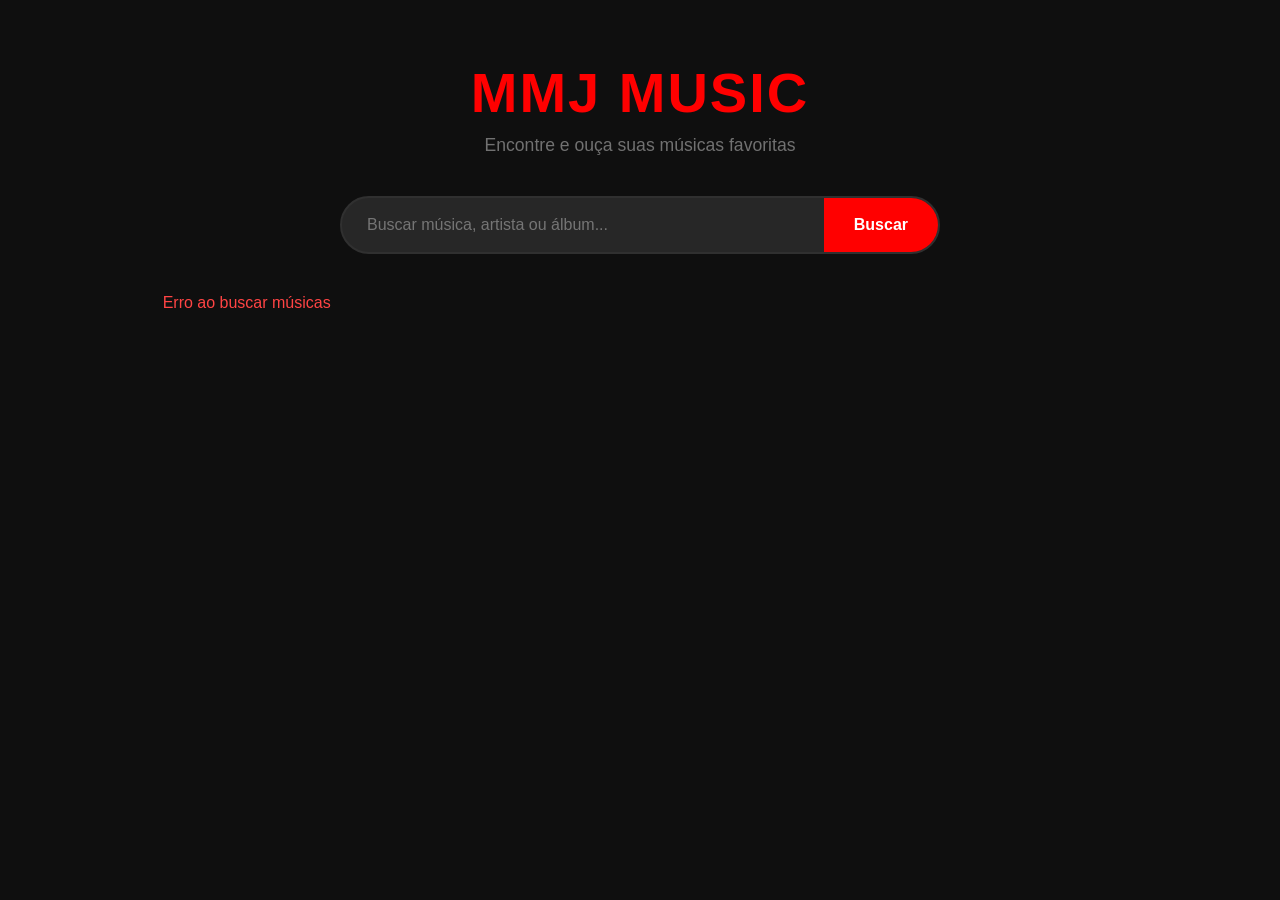
==== Index.html @ c1497ff2 "Add initial HTML structure for music player" ====
<!DOCTYPE html>
<html lang="pt-BR">
<head>
    <meta charset="UTF-8">
    <meta name="viewport" content="width=device-width, initial-scale=1.0">
    <title>MMJ Music - Seu Player de Música</title>
    <meta name="theme-color" content="#FF0000">
    <!-- Manifest para PWA -->
    <link rel="manifest" href="manifest.json">
    <style>
        :root {
            --primary: #FF0000;
            --primary-dark: #CC0000;
            --dark: #0f0f0f;
            --dark-light: #272727;
            --light: #f1f1f1;
            --gray: #717171;
        }

        * {
            margin: 0;
            padding: 0;
            box-sizing: border-box;
            font-family: 'Roboto', 'Segoe UI', sans-serif;
        }

        body {
            background-color: var(--dark);
            color: var(--light);
            min-height: 100vh;
        }

        /* Página 1: Busca */
        .search-page {
            padding: 20px;
            max-width: 1200px;
            margin: 0 auto;
        }

        .header {
            text-align: center;
            margin: 40px 0;
        }

        .logo {
            font-size: 3.5rem;
            font-weight: 900;
            color: var(--primary);
            letter-spacing: 2px;
            margin-bottom: 10px;
        }

        .tagline {
            color: var(--gray);
            font-size: 1.1rem;
        }

        .search-container {
            max-width: 600px;
            margin: 40px auto;
            position: relative;
        }

        .search-box {
            display: flex;
            background: var(--dark-light);
            border-radius: 40px;
            overflow: hidden;
            border: 2px solid #303030;
        }

        .search-box:focus-within {
            border-color: var(--primary);
        }

        #searchInput {
            flex: 1;
            padding: 18px 25px;
            border: none;
            background: transparent;
            color: white;
            font-size: 16px;
            outline: none;
        }

        #searchButton {
            padding: 0 30px;
            border: none;
            background: var(--primary);
            color: white;
            font-weight: bold;
            cursor: pointer;
            font-size: 16px;
            transition: background 0.3s;
        }

        #searchButton:hover {
            background: var(--primary-dark);
        }

        .results-container {
            margin-top: 30px;
            display: grid;
            grid-template-columns: repeat(auto-fill, minmax(300px, 1fr));
            gap: 20px;
        }

        .music-card {
            background: var(--dark-light);
            border-radius: 12px;
            overflow: hidden;
            cursor: pointer;
            transition: transform 0.3s, background 0.3s;
        }

        .music-card:hover {
            transform: translateY(-5px);
            background: #303030;
        }

        .card-thumbnail {
            width: 100%;
            height: 180px;
            object-fit: cover;
        }

        .card-info {
            padding: 15px;
        }

        .card-title {
            font-weight: 500;
            margin-bottom: 5px;
            color: white;
            font-size: 1.1rem;
        }

        .card-channel {
            color: var(--gray);
            font-size: 0.9rem;
        }

        /* Página 2: Player */
        .player-page {
            display: none;
            min-height: 100vh;
            background: linear-gradient(180deg, #000 0%, #1a1a1a 100%);
        }

        .player-header {
            padding: 20px;
            display: flex;
            align-items: center;
            justify-content: space-between;
            border-bottom: 1px solid #303030;
        }

        .back-button {
            background: none;
            border: none;
            color: white;
            font-size: 1.2rem;
            cursor: pointer;
            padding: 10px;
        }

        .player-content {
            display: flex;
            flex-direction: column;
            align-items: center;
            padding: 40px 20px;
            max-width: 800px;
            margin: 0 auto;
        }

        .album-art-large {
            width: 300px;
            height: 300px;
            border-radius: 20px;
            object-fit: cover;
            margin-bottom: 30px;
            box-shadow: 0 20px 40px rgba(0, 0, 0, 0.5);
        }

        .song-info {
            text-align: center;
            margin-bottom: 40px;
        }

        .song-title {
            font-size: 2rem;
            font-weight: 700;
            margin-bottom: 10px;
            color: white;
        }

        .song-artist {
            font-size: 1.2rem;
            color: var(--gray);
        }

        .player-controls {
            width: 100%;
            margin-bottom: 30px;
        }

        .progress-container {
            width: 100%;
            height: 6px;
            background: #303030;
            border-radius: 3px;
            margin: 30px 0;
            cursor: pointer;
            position: relative;
        }

        .progress-bar {
            height: 100%;
            background: var(--primary);
            width: 0%;
            border-radius: 3px;
            transition: width 0.1s;
        }

        .time-display {
            display: flex;
            justify-content: space-between;
            font-size: 0.9rem;
            color: var(--gray);
            margin-top: 10px;
        }

        .control-buttons {
            display: flex;
            justify-content: center;
            align-items: center;
            gap: 30px;
            margin: 40px 0;
        }

        .control-btn {
            background: none;
            border: none;
            color: white;
            font-size: 1.5rem;
            cursor: pointer;
            padding: 15px;
            border-radius: 50%;
            transition: background 0.3s;
        }

        .control-btn:hover {
            background: rgba(255, 255, 255, 0.1);
        }

        .play-btn {
            background: var(--primary);
            width: 70px;
            height: 70px;
            font-size: 1.8rem;
        }

        .play-btn:hover {
            background: var(--primary-dark);
        }

        /* Mini Player */
        .mini-player {
            position: fixed;
            bottom: 0;
            left: 0;
            right: 0;
            background: rgba(0, 0, 0, 0.95);
            backdrop-filter: blur(10px);
            border-top: 1px solid #303030;
            padding: 15px;
            display: none;
            align-items: center;
            gap: 15px;
            z-index: 1000;
        }

        .mini-album-art {
            width: 50px;
            height: 50px;
            border-radius: 8px;
            object-fit: cover;
        }

        .mini-info {
            flex: 1;
        }

        .mini-title {
            font-weight: 500;
            font-size: 0.95rem;
            color: white;
        }

        .mini-artist {
            font-size: 0.8rem;
            color: var(--gray);
        }

        .mini-controls {
            display: flex;
            align-items: center;
            gap: 15px;
        }

        .mini-control-btn {
            background: none;
            border: none;
            color: white;
            font-size: 1.2rem;
            cursor: pointer;
        }

        .mini-close {
            background: none;
            border: none;
            color: var(--gray);
            cursor: pointer;
            font-size: 1.2rem;
        }

        /* Loading */
        .loading {
            display: none;
            text-align: center;
            padding: 40px;
            color: var(--gray);
        }

        .spinner {
            width: 40px;
            height: 40px;
            border: 4px solid #303030;
            border-top-color: var(--primary);
            border-radius: 50%;
            animation: spin 1s linear infinite;
            margin: 0 auto 15px;
        }

        @keyframes spin {
            to { transform: rotate(360deg); }
        }

        /* Notification Player */
        .notification-player {
            display: none;
            position: fixed;
            top: 20px;
            right: 20px;
            background: rgba(0, 0, 0, 0.9);
            backdrop-filter: blur(10px);
            border-radius: 15px;
            padding: 20px;
            width: 350px;
            border: 1px solid #303030;
            z-index: 1001;
        }

        .notification-header {
            display: flex;
            align-items: center;
            justify-content: space-between;
            margin-bottom: 15px;
        }

        .notification-title {
            font-weight: 500;
            color: var(--primary);
        }

        .notification-close {
            background: none;
            border: none;
            color: var(--gray);
            cursor: pointer;
        }

        .notification-content {
            display: flex;
            align-items: center;
            gap: 15px;
        }

        .notification-album-art {
            width: 60px;
            height: 60px;
            border-radius: 10px;
            object-fit: cover;
        }

        .notification-controls {
            display: flex;
            gap: 10px;
            margin-top: 15px;
        }

        .notification-btn {
            flex: 1;
            padding: 10px;
            background: #303030;
            border: none;
            color: white;
            border-radius: 8px;
            cursor: pointer;
            transition: background 0.3s;
        }

        .notification-btn:hover {
            background: var(--primary);
        }
    </style>
</head>
<body>
    <!-- Página 1: Busca -->
    <div class="search-page" id="searchPage">
        <div class="header">
            <div class="logo">MMJ MUSIC</div>
            <div class="tagline">Encontre e ouça suas músicas favoritas</div>
        </div>

        <div class="search-container">
            <div class="search-box">
                <input type="text" id="searchInput" placeholder="Buscar música, artista ou álbum...">
                <button id="searchButton">Buscar</button>
            </div>
        </div>

        <div class="loading" id="loading">
            <div class="spinner"></div>
            <p>Buscando músicas...</p>
        </div>

        <div class="results-container" id="resultsContainer">
            <!-- Resultados aparecerão aqui -->
        </div>
    </div>

    <!-- Página 2: Player -->
    <div class="player-page" id="playerPage">
        <div class="player-header">
            <button class="back-button" id="backButton">
                ← Voltar
            </button>
            <div class="logo" style="font-size: 2rem;">MMJ MUSIC</div>
        </div>

        <div class="player-content">
            <img id="albumArtLarge" src="" alt="Album Art" class="album-art-large">
            
            <div class="song-info">
                <h1 id="songTitle">Título da Música</h1>
                <p id="songArtist">Artista</p>
            </div>

            <div class="player-controls">
                <div class="progress-container" id="progressContainer">
                    <div class="progress-bar" id="progressBar"></div>
                </div>
                <div class="time-display">
                    <span id="currentTime">0:00</span>
                    <span id="duration">0:00</span>
                </div>

                <div class="control-buttons">
                    <button class="control-btn" id="prevBtn">
                        <span style="font-size: 1.8rem;">⏮</span>
                    </button>
                    <button class="control-btn play-btn" id="playPauseBtn">
                        <span id="playIcon">▶</span>
                    </button>
                    <button class="control-btn" id="nextBtn">
                        <span style="font-size: 1.8rem;">⏭</span>
                    </button>
                </div>
            </div>
        </div>
    </div>

    <!-- Mini Player -->
    <div class="mini-player" id="miniPlayer">
        <img id="miniAlbumArt" src="" alt="Album Art" class="mini-album-art">
        <div class="mini-info">
            <div class="mini-title" id="miniTitle">Título</div>
            <div class="mini-artist" id="miniArtist">Artista</div>
        </div>
        <div class="mini-controls">
            <button class="mini-control-btn" id="miniPlayPauseBtn">
                <span id="miniPlayIcon">▶</span>
            </button>
            <button class="mini-close" id="closeMiniPlayer">✕</button>
        </div>
    </div>

    <!-- Notification Player -->
    <div class="notification-player" id="notificationPlayer">
        <div class="notification-header">
            <div class="notification-title">Tocando Agora</div>
            <button class="notification-close" id="closeNotification">✕</button>
        </div>
        <div class="notification-content">
            <img id="notificationAlbumArt" src="" alt="Album Art" class="notification-album-art">
            <div class="notification-info">
                <div class="notification-song-title" id="notificationSongTitle">Título da Música</div>
                <div class="notification-song-artist" id="notificationSongArtist">Artista</div>
            </div>
        </div>
        <div class="notification-controls">
            <button class="notification-btn" id="notificationPrevBtn">Anterior</button>
            <button class="notification-btn" id="notificationPlayPauseBtn">Pausar</button>
            <button class="notification-btn" id="notificationNextBtn">Próxima</button>
        </div>
    </div>

    <!-- YouTube Player (Hidden) -->
    <div id="youtubePlayer" style="display: none;"></div>

    <script>
        // 🔑 SUA CHAVE DA API
        const API_KEY = 'AIzaSyBe89OpBYTdOhjzL4eej7dLms7LJ_9sYg8';
        
        // Elementos DOM
        const searchPage = document.getElementById('searchPage');
        const playerPage = document.getElementById('playerPage');
        const searchInput = document.getElementById('searchInput');
        const searchButton = document.getElementById('searchButton');
        const resultsContainer = document.getElementById('resultsContainer');
        const loading = document.getElementById('loading');
        const backButton = document.getElementById('backButton');
        
        // Player elements
        const albumArtLarge = document.getElementById('albumArtLarge');
        const songTitle = document.getElementById('songTitle');
        const songArtist = document.getElementById('songArtist');
        const playPauseBtn = document.getElementById('playPauseBtn');
        const playIcon = document.getElementById('playIcon');
        const prevBtn = document.getElementById('prevBtn');
        const nextBtn = document.getElementById('nextBtn');
        const progressBar = document.getElementById('progressBar');
        const progressContainer = document.getElementById('progressContainer');
        const currentTimeEl = document.getElementById('currentTime');
        const durationEl = document.getElementById('duration');
        
        // Mini player elements
        const miniPlayer = document.getElementById('miniPlayer');
        const miniAlbumArt = document.getElementById('miniAlbumArt');
        const miniTitle = document.getElementById('miniTitle');
        const miniArtist = document.getElementById('miniArtist');
        const miniPlayPauseBtn = document.getElementById('miniPlayPauseBtn');
        const miniPlayIcon = document.getElementById('miniPlayIcon');
        const closeMiniPlayer = document.getElementById('closeMiniPlayer');
        
        // Notification player elements
        const notificationPlayer = document.getElementById('notificationPlayer');
        const notificationAlbumArt = document.getElementById('notificationAlbumArt');
        const notificationSongTitle = document.getElementById('notificationSongTitle');
        const notificationSongArtist = document.getElementById('notificationSongArtist');
        const notificationPlayPauseBtn = document.getElementById('notificationPlayPauseBtn');
        const notificationPrevBtn = document.getElementById('notificationPrevBtn');
        const notificationNextBtn = document.getElementById('notificationNextBtn');
        const closeNotification = document.getElementById('closeNotification');
        
        // Estado global
        let youtubePlayer;
        let currentSong = null;
        let searchResults = [];
        let isPlaying = false;
        let currentTime = 0;
        let duration = 0;
        let progressInterval;
        
        // 1. INICIALIZAR PLAYER DO YOUTUBE
        function initYouTubePlayer() {
            const tag = document.createElement('script');
            tag.src = 'https://www.youtube.com/iframe_api';
            const firstScriptTag = document.getElementsByTagName('script')[0];
            firstScriptTag.parentNode.insertBefore(tag, firstScriptTag);
            
            window.onYouTubeIframeAPIReady = function() {
                youtubePlayer = new YT.Player('youtubePlayer', {
                    height: '0',
                    width: '0',
                    playerVars: {
                        'autoplay': 0,
                        'controls': 0,
                        'disablekb': 1,
                        'fs': 0,
                        'iv_load_policy': 3,
                        'modestbranding': 1,
                        'playsinline': 1
                    },
                    events: {
                        'onReady': onPlayerReady,
                        'onStateChange': onPlayerStateChange,
                        'onError': onPlayerError
                    }
                });
            };
        }
        
        // 2. BUSCAR MÚSICAS
        async function searchMusic(query) {
            if (!query.trim()) return;
            
            loading.style.display = 'block';
            resultsContainer.innerHTML = '';
            
            try {
                const url = `https://www.googleapis.com/youtube/v3/search?part=snippet&maxResults=12&q=${encodeURIComponent(query + ' música official audio')}&type=video&key=${API_KEY}`;
                const response = await fetch(url);
                const data = await response.json();
                
                searchResults = data.items;
                displayResults(data.items);
            } catch (error) {
                console.error('Erro na busca:', error);
                resultsContainer.innerHTML = '<p style="color: #ff4444; text-align: center;">Erro ao buscar músicas</p>';
            } finally {
                loading.style.display = 'none';
            }
        }
        
        function displayResults(items) {
            resultsContainer.innerHTML = '';
            
            items.forEach((item, index) => {
                const card = document.createElement('div');
                card.className = 'music-card';
                card.innerHTML = `
                    <img src="${item.snippet.thumbnails.medium?.url || item.snippet.thumbnails.default.url}" 
                         class="card-thumbnail" 
                         alt="${item.snippet.title}"
                         onerror="this.src='https://images.unsplash.com/photo-1493225457124-a3eb161ffa5f?ixlib=rb-4.0.3&auto=format&fit=crop&w=500&q=80'">
                    <div class="card-info">
                        <div class="card-title">${item.snippet.title}</div>
                        <div class="card-channel">${item.snippet.channelTitle}</div>
                    </div>
                `;
                
                card.addEventListener('click', () => {
                    playSong(item);
                    openPlayerPage();
                });
                
                resultsContainer.appendChild(card);
            });
        }
        
        // 3. TOCAR MÚSICA
        function playSong(song) {
            currentSong = song;
            
            // Atualizar elementos visuais
            albumArtLarge.src = song.snippet.thumbnails.high?.url || song.snippet.thumbnails.medium?.url;
            songTitle.textContent = song.snippet.title;
            songArtist.textContent = song.snippet.channelTitle;
            
            // Atualizar mini player
            miniAlbumArt.src = song.snippet.thumbnails.default?.url;
            miniTitle.textContent = song.snippet.title;
            miniArtist.textContent = song.snippet.channelTitle;
            
            // Atualizar notification player
            notificationAlbumArt.src = song.snippet.thumbnails.default?.url;
            notificationSongTitle.textContent = song.snippet.title;
            notificationSongArtist.textContent = song.snippet.channelTitle;
            
            // Carregar no player do YouTube
            if (youtubePlayer && youtubePlayer.loadVideoById) {
                youtubePlayer.loadVideoById(song.id.videoId);
                
                // Iniciar reprodução após um breve delay
                setTimeout(() => {
                    youtubePlayer.playVideo();
                    isPlaying = true;
                    updatePlayPauseButtons();
                }, 500);
            }
            
            // Configurar Media Session API
            setupMediaSession(song);
            
            // Mostrar mini player
            miniPlayer.style.display = 'flex';
            
            // Mostrar notification player
            showNotificationPlayer();
        }
        
        // 4. MEDIA SESSION API (BARRA DE NOTIFICAÇÃO FUNCIONAL)
        function setupMediaSession(song) {
            if (!('mediaSession' in navigator)) {
                console.log('Media Session API não suportada');
                return;
            }
            
            // Definir metadados
            navigator.mediaSession.metadata = new MediaMetadata({
                title: song.snippet.title,
                artist: song.snippet.channelTitle,
                album: 'MMJ Music',
                artwork: [
                    { src: song.snippet.thumbnails.default.url, sizes: '96x96', type: 'image/jpeg' },
                    { src: song.snippet.thumbnails.medium.url, sizes: '128x128', type: 'image/jpeg' },
                    { src: song.snippet.thumbnails.high.url, sizes: '192x192', type: 'image/jpeg' }
                ]
            });
            
            // Ações da barra de notificação
            const actionHandlers = [
                ['play', () => {
                    if (youtubePlayer) {
                        youtubePlayer.playVideo();
                        isPlaying = true;
                        updatePlayPauseButtons();
                    }
                }],
                ['pause', () => {
                    if (youtubePlayer) {
                        youtubePlayer.pauseVideo();
                        isPlaying = false;
                        updatePlayPauseButtons();
                    }
                }],
                ['previoustrack', () => {
                    // Implementar lógica para música anterior
                    console.log('Previous track requested');
                }],
                ['nexttrack', () => {
                    // Implementar lógica para próxima música
                    console.log('Next track requested');
                }],
                ['seekbackward', (details) => {
                    if (youtubePlayer) {
                        const newTime = Math.max(youtubePlayer.getCurrentTime() - (details.seekOffset || 10), 0);
                        youtubePlayer.seekTo(newTime, true);
                    }
                }],
                ['seekforward', (details) => {
                    if (youtubePlayer) {
                        const newTime = Math.min(youtubePlayer.getCurrentTime() + (details.seekOffset || 10), youtubePlayer.getDuration());
                        youtubePlayer.seekTo(newTime, true);
                    }
                }]
            ];
            
            // Configurar handlers
            for (const [action, handler] of actionHandlers) {
                try {
                    navigator.mediaSession.setActionHandler(action, handler);
                } catch (error) {
                    console.log(`Ação "${action}" não suportada: ${error.message}`);
                }
            }
            
            // Atualizar estado de reprodução
            navigator.mediaSession.playbackState = isPlaying ? 'playing' : 'paused';
        }
        
        // 5. EVENTOS DO PLAYER DO YOUTUBE
        function onPlayerReady(event) {
            console.log('YouTube Player pronto');
            // Iniciar com volume médio
            event.target.setVolume(70);
        }
        
        function onPlayerStateChange(event) {
            console.log('Estado do player:', event.data);
            
            if (event.data === YT.PlayerState.PLAYING) {
                isPlaying = true;
                updatePlayPauseButtons();
                startProgressUpdater();
                
                // Atualizar Media Session
                if ('mediaSession' in navigator) {
                    navigator.mediaSession.playbackState = 'playing';
                }
                
            } else if (event.data === YT.PlayerState.PAUSED) {
                isPlaying = false;
                updatePlayPauseButtons();
                stopProgressUpdater();
                
                // Atualizar Media Session
                if ('mediaSession' in navigator) {
                    navigator.mediaSession.playbackState = 'paused';
                }
                
            } else if (event.data === YT.PlayerState.ENDED) {
                console.log('Música terminou');
                // Aqui você pode implementar autoplay da próxima música
            }
        }
        
        function onPlayerError(event) {
            console.error('Erro no player:', event.data);
            alert('Erro ao reproduzir esta música. Tente outra.');
        }
        
        // 6. CONTROLES DE REPRODUÇÃO
        function togglePlayPause() {
            if (!youtubePlayer) return;
            
            if (isPlaying) {
                youtubePlayer.pauseVideo();
            } else {
                youtubePlayer.playVideo();
            }
        }
        
        function updatePlayPauseButtons() {
            if (isPlaying) {
                playIcon.textContent = '⏸';
                miniPlayIcon.textContent = '⏸';
                notificationPlayPauseBtn.textContent = 'Pausar';
            } else {
                playIcon.textContent = '▶';
                miniPlayIcon.textContent = '▶';
                notificationPlayPauseBtn.textContent = 'Tocar';
            }
        }
        
        // 7. BARRA DE PROGRESSO
        function startProgressUpdater() {
            stopProgressUpdater();
            progressInterval = setInterval(updateProgress, 1000);
        }
        
        function stopProgressUpdater() {
            if (progressInterval) {
                clearInterval(progressInterval);
            }
        }
        
        function updateProgress() {
            if (!youtubePlayer || !isPlaying) return;
            
            try {
                currentTime = youtubePlayer.getCurrentTime();
                duration = youtubePlayer.getDuration();
                
                if (duration > 0) {
                    const percent = (currentTime / duration) * 100;
                    progressBar.style.width = percent + '%';
                    
                    currentTimeEl.textContent = formatTime(currentTime);
                    durationEl.textContent = formatTime(duration);
                }
            } catch (e) {
                console.log('Erro ao atualizar progresso:', e);
            }
        }
        
        function formatTime(seconds) {
            const mins = Math.floor(seconds / 60);
            const secs = Math.floor(seconds % 60);
            return `${mins}:${secs < 10 ? '0' : ''}${secs}`;
        }
        
        function seekToPosition(e) {
            if (!youtubePlayer || !duration) return;
            
            const rect = progressContainer.getBoundingClientRect();
            const percent = (e.clientX - rect.left) / rect.width;
            const newTime = percent * duration;
            
            youtubePlayer.seekTo(newTime, true);
        }
        
        // 8. NAVEGAÇÃO ENTRE PÁGINAS
        function openPlayerPage() {
            searchPage.style.display = 'none';
            playerPage.style.display = 'block';
        }
        
        function closePlayerPage() {
            playerPage.style.display = 'none';
            searchPage.style.display = 'block';
        }
        
        function showNotificationPlayer() {
            notificationPlayer.style.display = 'block';
            
            // Auto-esconder após 10 segundos
            setTimeout(() => {
                if (notificationPlayer.style.display === 'block') {
                    notificationPlayer.style.display = 'none';
                }
            }, 10000);
        }
        
        // 9. EVENT LISTENERS
        searchButton.addEventListener('click', () => {
            const query = searchInput.value.trim();
            if (query) searchMusic(query);
        });
        
        searchInput.addEventListener('keypress', (e) => {
            if (e.key === 'Enter') {
                const query = searchInput.value.trim();
                if (query) searchMusic(query);
            }
        });
        
        backButton.addEventListener('click', closePlayerPage);
        
        playPauseBtn.addEventListener('click', togglePlayPause);
        miniPlayPauseBtn.addEventListener('click', togglePlayPause);
        notificationPlayPauseBtn.addEventListener('click', togglePlayPause);
        
        progressContainer.addEventListener('click', seekToPosition);
        
        closeMiniPlayer.addEventListener('click', () => {
            miniPlayer.style.display = 'none';
        });
        
        closeNotification.addEventListener('click', () => {
            notificationPlayer.style.display = 'none';
        });
        
        // 10. INICIALIZAÇÃO
        window.addEventListener('load', () => {
            initYouTubePlayer();
            
            // Busca inicial de exemplo
            searchMusic('música 2024');
        });
        
        // 11. SERVICE WORKER PARA REPRODUÇÃO EM SEGUNDO PLANO
        if ('serviceWorker' in navigator) {
            navigator.serviceWorker.register('service-worker.js')
                .then(registration => {
                    console.log('Service Worker registrado:', registration);
                })
                .catch(error => {
                    console.log('Falha ao registrar Service Worker:', error);
                });
        }
    </script>
</body>
</html>
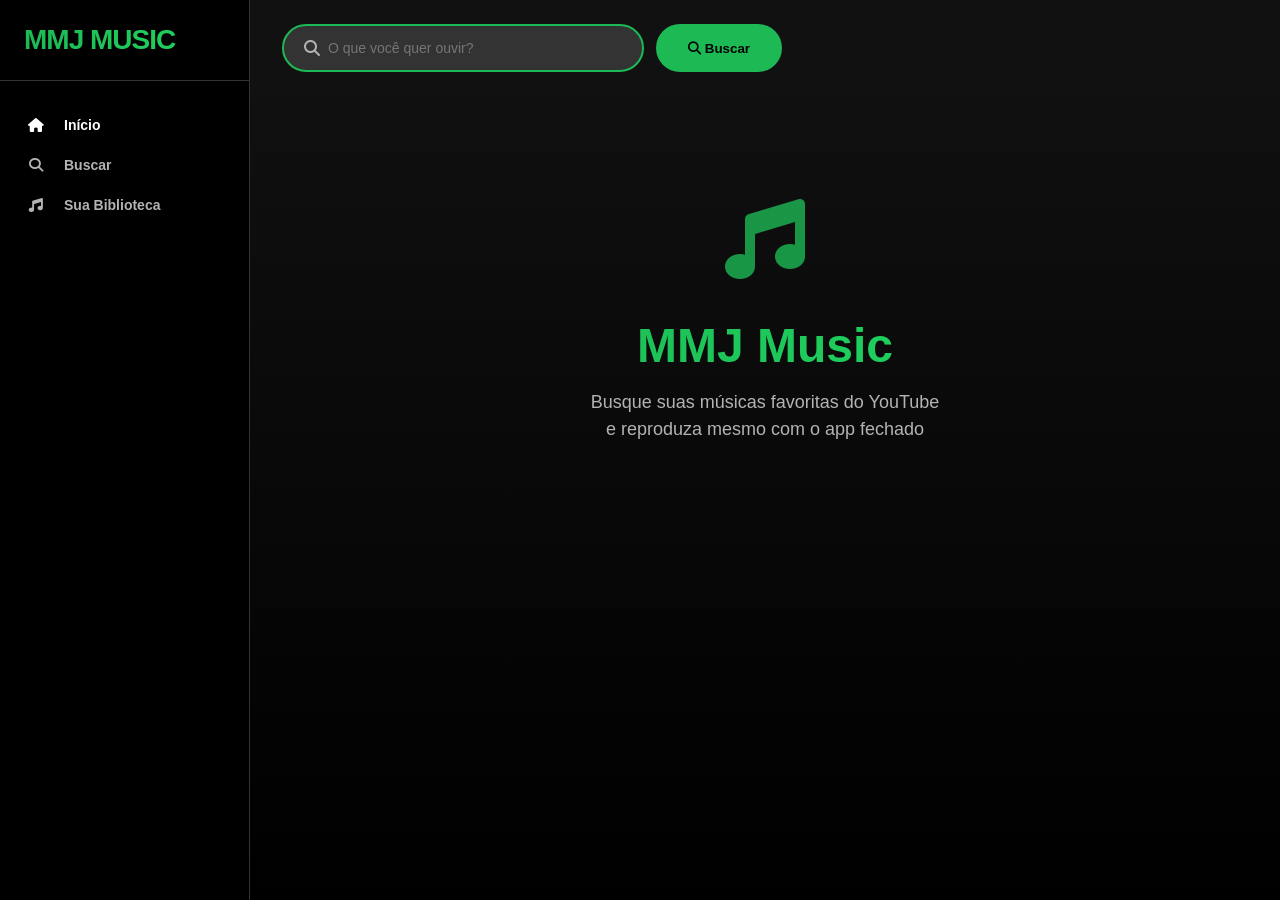
==== commit aee1ba05: "Update print statement from 'Hello' to 'Goodbye'" ====
--- a/Index.html
+++ b/Index.html
@@ -3,577 +3,686 @@
 <head>
     <meta charset="UTF-8">
     <meta name="viewport" content="width=device-width, initial-scale=1.0">
-    <title>MMJ Music - Seu Player de Música</title>
-    <meta name="theme-color" content="#FF0000">
-    <!-- Manifest para PWA -->
+    <title>MMJ Music</title>
+    <meta name="theme-color" content="#1DB954">
+    <meta name="description" content="Player de música estilo Spotify">
     <link rel="manifest" href="manifest.json">
+    <link rel="stylesheet" href="https://cdnjs.cloudflare.com/ajax/libs/font-awesome/6.4.0/css/all.min.css">
     <style>
-        :root {
-            --primary: #FF0000;
-            --primary-dark: #CC0000;
-            --dark: #0f0f0f;
-            --dark-light: #272727;
-            --light: #f1f1f1;
-            --gray: #717171;
-        }
-
         * {
             margin: 0;
             padding: 0;
             box-sizing: border-box;
-            font-family: 'Roboto', 'Segoe UI', sans-serif;
+            font-family: -apple-system, BlinkMacSystemFont, 'Segoe UI', Roboto, sans-serif;
         }
 
         body {
-            background-color: var(--dark);
-            color: var(--light);
+            background: #000;
+            color: #fff;
             min-height: 100vh;
         }
 
-        /* Página 1: Busca */
-        .search-page {
-            padding: 20px;
-            max-width: 1200px;
-            margin: 0 auto;
-        }
-
+        /* App Container */
+        .app-container {
+            display: flex;
+            height: 100vh;
+        }
+
+        /* Sidebar */
+        .sidebar {
+            width: 250px;
+            background: #000;
+            padding: 24px 0;
+            border-right: 1px solid #333;
+            display: flex;
+            flex-direction: column;
+        }
+
+        .logo {
+            padding: 0 24px 24px;
+            border-bottom: 1px solid #333;
+            margin-bottom: 24px;
+        }
+
+        .logo h1 {
+            font-size: 28px;
+            font-weight: 900;
+            background: linear-gradient(90deg, #1DB954, #1ED760);
+            -webkit-background-clip: text;
+            background-clip: text;
+            color: transparent;
+            letter-spacing: -1px;
+        }
+
+        .nav-menu {
+            padding: 0 24px;
+        }
+
+        .nav-item {
+            display: flex;
+            align-items: center;
+            gap: 16px;
+            padding: 12px 0;
+            color: #b3b3b3;
+            font-size: 14px;
+            font-weight: 600;
+            cursor: pointer;
+            transition: color 0.3s;
+        }
+
+        .nav-item:hover {
+            color: #fff;
+        }
+
+        .nav-item.active {
+            color: #fff;
+        }
+
+        .nav-item i {
+            width: 24px;
+            text-align: center;
+        }
+
+        /* Main Content */
+        .main-content {
+            flex: 1;
+            overflow-y: auto;
+            background: linear-gradient(180deg, #121212 0%, #000 100%);
+        }
+
+        /* Header */
         .header {
-            text-align: center;
-            margin: 40px 0;
-        }
-
-        .logo {
-            font-size: 3.5rem;
-            font-weight: 900;
-            color: var(--primary);
-            letter-spacing: 2px;
-            margin-bottom: 10px;
-        }
-
-        .tagline {
-            color: var(--gray);
-            font-size: 1.1rem;
+            padding: 24px 32px;
+            background: rgba(18, 18, 18, 0.8);
+            backdrop-filter: blur(10px);
+            position: sticky;
+            top: 0;
+            z-index: 100;
         }
 
         .search-container {
-            max-width: 600px;
-            margin: 40px auto;
-            position: relative;
+            display: flex;
+            gap: 12px;
+            max-width: 500px;
         }
 
         .search-box {
-            display: flex;
-            background: var(--dark-light);
-            border-radius: 40px;
+            flex: 1;
+            background: #2a2a2a;
+            border-radius: 500px;
             overflow: hidden;
-            border: 2px solid #303030;
+            display: flex;
+            align-items: center;
+            padding: 0 20px;
+            border: 2px solid transparent;
+            transition: all 0.3s;
         }
 
         .search-box:focus-within {
-            border-color: var(--primary);
+            background: #333;
+            border-color: #1DB954;
         }
 
         #searchInput {
             flex: 1;
-            padding: 18px 25px;
             border: none;
             background: transparent;
-            color: white;
-            font-size: 16px;
+            color: #fff;
+            font-size: 14px;
+            padding: 14px 0;
             outline: none;
         }
 
         #searchButton {
-            padding: 0 30px;
+            background: #1DB954;
             border: none;
-            background: var(--primary);
-            color: white;
-            font-weight: bold;
-            cursor: pointer;
-            font-size: 16px;
-            transition: background 0.3s;
-        }
-
-        #searchButton:hover {
-            background: var(--primary-dark);
-        }
-
-        .results-container {
-            margin-top: 30px;
-            display: grid;
-            grid-template-columns: repeat(auto-fill, minmax(300px, 1fr));
-            gap: 20px;
-        }
-
-        .music-card {
-            background: var(--dark-light);
-            border-radius: 12px;
-            overflow: hidden;
+            color: #000;
+            padding: 12px 32px;
+            border-radius: 500px;
+            font-weight: 600;
             cursor: pointer;
             transition: transform 0.3s, background 0.3s;
         }
 
-        .music-card:hover {
-            transform: translateY(-5px);
-            background: #303030;
-        }
-
-        .card-thumbnail {
-            width: 100%;
-            height: 180px;
-            object-fit: cover;
-        }
-
-        .card-info {
-            padding: 15px;
-        }
-
-        .card-title {
-            font-weight: 500;
-            margin-bottom: 5px;
-            color: white;
-            font-size: 1.1rem;
-        }
-
-        .card-channel {
-            color: var(--gray);
-            font-size: 0.9rem;
-        }
-
-        /* Página 2: Player */
-        .player-page {
+        #searchButton:hover {
+            background: #1ED760;
+            transform: scale(1.05);
+        }
+
+        /* Welcome Screen */
+        .welcome-screen {
+            text-align: center;
+            padding: 100px 20px;
+            max-width: 600px;
+            margin: 0 auto;
+        }
+
+        .welcome-icon {
+            font-size: 80px;
+            color: #1DB954;
+            margin-bottom: 30px;
+            opacity: 0.8;
+        }
+
+        .welcome-title {
+            font-size: 48px;
+            font-weight: 900;
+            margin-bottom: 16px;
+            background: linear-gradient(90deg, #1DB954, #1ED760);
+            -webkit-background-clip: text;
+            background-clip: text;
+            color: transparent;
+        }
+
+        .welcome-subtitle {
+            font-size: 18px;
+            color: #b3b3b3;
+            margin-bottom: 40px;
+            line-height: 1.5;
+        }
+
+        /* Loading */
+        .loading {
+            text-align: center;
+            padding: 60px 20px;
             display: none;
-            min-height: 100vh;
-            background: linear-gradient(180deg, #000 0%, #1a1a1a 100%);
-        }
-
-        .player-header {
-            padding: 20px;
-            display: flex;
-            align-items: center;
-            justify-content: space-between;
-            border-bottom: 1px solid #303030;
-        }
-
-        .back-button {
-            background: none;
-            border: none;
-            color: white;
-            font-size: 1.2rem;
-            cursor: pointer;
-            padding: 10px;
-        }
-
-        .player-content {
-            display: flex;
-            flex-direction: column;
-            align-items: center;
-            padding: 40px 20px;
-            max-width: 800px;
-            margin: 0 auto;
-        }
-
-        .album-art-large {
-            width: 300px;
-            height: 300px;
-            border-radius: 20px;
-            object-fit: cover;
-            margin-bottom: 30px;
-            box-shadow: 0 20px 40px rgba(0, 0, 0, 0.5);
-        }
-
-        .song-info {
-            text-align: center;
-            margin-bottom: 40px;
-        }
-
-        .song-title {
-            font-size: 2rem;
-            font-weight: 700;
-            margin-bottom: 10px;
-            color: white;
-        }
-
-        .song-artist {
-            font-size: 1.2rem;
-            color: var(--gray);
-        }
-
-        .player-controls {
-            width: 100%;
-            margin-bottom: 30px;
-        }
-
-        .progress-container {
-            width: 100%;
-            height: 6px;
-            background: #303030;
-            border-radius: 3px;
-            margin: 30px 0;
+        }
+
+        .spinner {
+            width: 40px;
+            height: 40px;
+            border: 3px solid rgba(29, 185, 84, 0.3);
+            border-top-color: #1DB954;
+            border-radius: 50%;
+            margin: 0 auto 20px;
+            animation: spin 1s linear infinite;
+        }
+
+        @keyframes spin {
+            to { transform: rotate(360deg); }
+        }
+
+        /* Results Grid */
+        .results-grid {
+            padding: 20px 32px;
+            display: grid;
+            grid-template-columns: repeat(auto-fill, minmax(180px, 1fr));
+            gap: 24px;
+            display: none;
+        }
+
+        .music-card {
+            background: #181818;
+            border-radius: 8px;
+            padding: 16px;
+            transition: all 0.3s;
             cursor: pointer;
             position: relative;
-        }
-
-        .progress-bar {
-            height: 100%;
-            background: var(--primary);
-            width: 0%;
-            border-radius: 3px;
-            transition: width 0.1s;
-        }
-
-        .time-display {
-            display: flex;
-            justify-content: space-between;
-            font-size: 0.9rem;
-            color: var(--gray);
-            margin-top: 10px;
-        }
-
-        .control-buttons {
-            display: flex;
-            justify-content: center;
-            align-items: center;
-            gap: 30px;
-            margin: 40px 0;
-        }
-
-        .control-btn {
-            background: none;
-            border: none;
-            color: white;
-            font-size: 1.5rem;
-            cursor: pointer;
-            padding: 15px;
-            border-radius: 50%;
-            transition: background 0.3s;
-        }
-
-        .control-btn:hover {
-            background: rgba(255, 255, 255, 0.1);
-        }
-
-        .play-btn {
-            background: var(--primary);
-            width: 70px;
-            height: 70px;
-            font-size: 1.8rem;
-        }
-
-        .play-btn:hover {
-            background: var(--primary-dark);
-        }
-
-        /* Mini Player */
-        .mini-player {
+            overflow: hidden;
+        }
+
+        .music-card:hover {
+            background: #282828;
+            transform: translateY(-4px);
+        }
+
+        .music-card.playing::before {
+            content: '';
+            position: absolute;
+            top: 0;
+            left: 0;
+            right: 0;
+            height: 3px;
+            background: #1DB954;
+            border-radius: 8px 8px 0 0;
+        }
+
+        .card-image {
+            width: 100%;
+            aspect-ratio: 1;
+            object-fit: cover;
+            border-radius: 4px;
+            margin-bottom: 16px;
+            box-shadow: 0 8px 24px rgba(0, 0, 0, 0.5);
+        }
+
+        .card-title {
+            font-size: 16px;
+            font-weight: 600;
+            margin-bottom: 4px;
+            white-space: nowrap;
+            overflow: hidden;
+            text-overflow: ellipsis;
+        }
+
+        .card-artist {
+            font-size: 14px;
+            color: #b3b3b3;
+            white-space: nowrap;
+            overflow: hidden;
+        }
+
+        /* Now Playing Bar - Estilo Spotify */
+        .now-playing-bar {
             position: fixed;
             bottom: 0;
             left: 0;
             right: 0;
-            background: rgba(0, 0, 0, 0.95);
-            backdrop-filter: blur(10px);
-            border-top: 1px solid #303030;
-            padding: 15px;
+            background: #181818;
+            border-top: 1px solid #333;
+            padding: 16px 24px;
             display: none;
             align-items: center;
-            gap: 15px;
+            justify-content: space-between;
             z-index: 1000;
-        }
-
-        .mini-album-art {
-            width: 50px;
-            height: 50px;
-            border-radius: 8px;
+            height: 90px;
+        }
+
+        .now-playing-left {
+            display: flex;
+            align-items: center;
+            gap: 16px;
+            min-width: 200px;
+        }
+
+        .now-playing-image {
+            width: 56px;
+            height: 56px;
+            border-radius: 4px;
             object-fit: cover;
         }
 
-        .mini-info {
+        .now-playing-info {
             flex: 1;
-        }
-
-        .mini-title {
-            font-weight: 500;
-            font-size: 0.95rem;
-            color: white;
-        }
-
-        .mini-artist {
-            font-size: 0.8rem;
-            color: var(--gray);
-        }
-
-        .mini-controls {
-            display: flex;
+            overflow: hidden;
+        }
+
+        .now-playing-title {
+            font-size: 14px;
+            font-weight: 600;
+            white-space: nowrap;
+            overflow: hidden;
+            text-overflow: ellipsis;
+        }
+
+        .now-playing-artist {
+            font-size: 12px;
+            color: #b3b3b3;
+            white-space: nowrap;
+            overflow: hidden;
+        }
+
+        .now-playing-center {
+            flex: 1;
+            max-width: 722px;
+            display: flex;
+            flex-direction: column;
             align-items: center;
-            gap: 15px;
-        }
-
-        .mini-control-btn {
+            gap: 12px;
+        }
+
+        .now-playing-controls {
+            display: flex;
+            align-items: center;
+            gap: 24px;
+        }
+
+        .control-btn {
             background: none;
             border: none;
-            color: white;
-            font-size: 1.2rem;
+            color: #fff;
             cursor: pointer;
-        }
-
-        .mini-close {
-            background: none;
-            border: none;
-            color: var(--gray);
+            font-size: 16px;
+            padding: 8px;
+            transition: color 0.3s;
+        }
+
+        .control-btn:hover {
+            color: #1DB954;
+        }
+
+        .control-btn.play-pause {
+            background: #fff;
+            color: #000;
+            width: 32px;
+            height: 32px;
+            border-radius: 50%;
+            display: flex;
+            align-items: center;
+            justify-content: center;
+            transition: transform 0.3s;
+        }
+
+        .control-btn.play-pause:hover {
+            transform: scale(1.1);
+        }
+
+        .now-playing-progress {
+            width: 100%;
+            display: flex;
+            align-items: center;
+            gap: 12px;
+        }
+
+        .progress-bar {
+            flex: 1;
+            height: 4px;
+            background: #535353;
+            border-radius: 2px;
+            overflow: hidden;
             cursor: pointer;
-            font-size: 1.2rem;
-        }
-
-        /* Loading */
-        .loading {
-            display: none;
-            text-align: center;
-            padding: 40px;
-            color: var(--gray);
-        }
-
-        .spinner {
-            width: 40px;
-            height: 40px;
-            border: 4px solid #303030;
-            border-top-color: var(--primary);
+        }
+
+        .progress-fill {
+            height: 100%;
+            background: #1DB954;
+            width: 0%;
+            border-radius: 2px;
+        }
+
+        .time {
+            font-size: 12px;
+            color: #b3b3b3;
+            min-width: 40px;
+        }
+
+        .now-playing-right {
+            display: flex;
+            align-items: center;
+            gap: 16px;
+            min-width: 180px;
+            justify-content: flex-end;
+        }
+
+        .volume-container {
+            display: flex;
+            align-items: center;
+            gap: 8px;
+        }
+
+        .volume-icon {
+            color: #b3b3b3;
+            font-size: 16px;
+        }
+
+        .volume-slider {
+            width: 100px;
+            height: 4px;
+            -webkit-appearance: none;
+            background: #535353;
+            border-radius: 2px;
+            outline: none;
+        }
+
+        .volume-slider::-webkit-slider-thumb {
+            -webkit-appearance: none;
+            width: 12px;
+            height: 12px;
             border-radius: 50%;
-            animation: spin 1s linear infinite;
-            margin: 0 auto 15px;
-        }
-
-        @keyframes spin {
-            to { transform: rotate(360deg); }
-        }
-
-        /* Notification Player */
-        .notification-player {
-            display: none;
+            background: #1DB954;
+            cursor: pointer;
+        }
+
+        /* Background Play Notification */
+        .background-notification {
             position: fixed;
             top: 20px;
             right: 20px;
-            background: rgba(0, 0, 0, 0.9);
-            backdrop-filter: blur(10px);
-            border-radius: 15px;
-            padding: 20px;
-            width: 350px;
-            border: 1px solid #303030;
+            background: #1DB954;
+            color: #000;
+            padding: 12px 20px;
+            border-radius: 8px;
+            font-weight: 600;
             z-index: 1001;
-        }
-
-        .notification-header {
-            display: flex;
+            display: none;
             align-items: center;
-            justify-content: space-between;
-            margin-bottom: 15px;
-        }
-
-        .notification-title {
-            font-weight: 500;
-            color: var(--primary);
-        }
-
-        .notification-close {
-            background: none;
+            gap: 10px;
+            box-shadow: 0 4px 20px rgba(29, 185, 84, 0.3);
+        }
+
+        /* Install Prompt */
+        .install-prompt {
+            position: fixed;
+            bottom: 100px;
+            right: 20px;
+            background: #282828;
+            border-radius: 8px;
+            padding: 16px;
+            display: none;
+            flex-direction: column;
+            gap: 12px;
+            max-width: 300px;
+            z-index: 1002;
+            border: 1px solid #333;
+        }
+
+        .install-prompt p {
+            font-size: 14px;
+            color: #fff;
+        }
+
+        .install-buttons {
+            display: flex;
+            gap: 8px;
+        }
+
+        .install-btn {
+            flex: 1;
+            padding: 8px 16px;
             border: none;
-            color: var(--gray);
+            border-radius: 4px;
+            font-weight: 600;
             cursor: pointer;
-        }
-
-        .notification-content {
-            display: flex;
-            align-items: center;
-            gap: 15px;
-        }
-
-        .notification-album-art {
-            width: 60px;
-            height: 60px;
-            border-radius: 10px;
-            object-fit: cover;
-        }
-
-        .notification-controls {
-            display: flex;
-            gap: 10px;
-            margin-top: 15px;
-        }
-
-        .notification-btn {
-            flex: 1;
-            padding: 10px;
-            background: #303030;
-            border: none;
-            color: white;
-            border-radius: 8px;
-            cursor: pointer;
-            transition: background 0.3s;
-        }
-
-        .notification-btn:hover {
-            background: var(--primary);
+            transition: opacity 0.3s;
+        }
+
+        .install-btn.primary {
+            background: #1DB954;
+            color: #000;
+        }
+
+        .install-btn.secondary {
+            background: transparent;
+            color: #b3b3b3;
+            border: 1px solid #535353;
+        }
+
+        /* Responsive */
+        @media (max-width: 768px) {
+            .sidebar {
+                width: 80px;
+            }
+            
+            .logo h1 {
+                font-size: 20px;
+            }
+            
+            .nav-item span {
+                display: none;
+            }
+            
+            .now-playing-bar {
+                flex-direction: column;
+                height: auto;
+                padding: 12px;
+            }
+            
+            .now-playing-left,
+            .now-playing-right {
+                display: none;
+            }
         }
     </style>
 </head>
 <body>
-    <!-- Página 1: Busca -->
-    <div class="search-page" id="searchPage">
-        <div class="header">
-            <div class="logo">MMJ MUSIC</div>
-            <div class="tagline">Encontre e ouça suas músicas favoritas</div>
-        </div>
-
-        <div class="search-container">
-            <div class="search-box">
-                <input type="text" id="searchInput" placeholder="Buscar música, artista ou álbum...">
-                <button id="searchButton">Buscar</button>
+    <div class="app-container">
+        <!-- Sidebar -->
+        <div class="sidebar">
+            <div class="logo">
+                <h1>MMJ MUSIC</h1>
+            </div>
+            
+            <div class="nav-menu">
+                <div class="nav-item active" id="navHome">
+                    <i class="fas fa-home"></i>
+                    <span>Início</span>
+                </div>
+                <div class="nav-item" id="navSearch">
+                    <i class="fas fa-search"></i>
+                    <span>Buscar</span>
+                </div>
+                <div class="nav-item" id="navLibrary">
+                    <i class="fas fa-music"></i>
+                    <span>Sua Biblioteca</span>
+                </div>
             </div>
         </div>
 
-        <div class="loading" id="loading">
-            <div class="spinner"></div>
-            <p>Buscando músicas...</p>
-        </div>
-
-        <div class="results-container" id="resultsContainer">
-            <!-- Resultados aparecerão aqui -->
-        </div>
-    </div>
-
-    <!-- Página 2: Player -->
-    <div class="player-page" id="playerPage">
-        <div class="player-header">
-            <button class="back-button" id="backButton">
-                ← Voltar
-            </button>
-            <div class="logo" style="font-size: 2rem;">MMJ MUSIC</div>
-        </div>
-
-        <div class="player-content">
-            <img id="albumArtLarge" src="" alt="Album Art" class="album-art-large">
-            
-            <div class="song-info">
-                <h1 id="songTitle">Título da Música</h1>
-                <p id="songArtist">Artista</p>
-            </div>
-
-            <div class="player-controls">
-                <div class="progress-container" id="progressContainer">
-                    <div class="progress-bar" id="progressBar"></div>
-                </div>
-                <div class="time-display">
-                    <span id="currentTime">0:00</span>
-                    <span id="duration">0:00</span>
-                </div>
-
-                <div class="control-buttons">
-                    <button class="control-btn" id="prevBtn">
-                        <span style="font-size: 1.8rem;">⏮</span>
-                    </button>
-                    <button class="control-btn play-btn" id="playPauseBtn">
-                        <span id="playIcon">▶</span>
-                    </button>
-                    <button class="control-btn" id="nextBtn">
-                        <span style="font-size: 1.8rem;">⏭</span>
+        <!-- Main Content -->
+        <div class="main-content">
+            <!-- Header -->
+            <div class="header">
+                <div class="search-container">
+                    <div class="search-box">
+                        <i class="fas fa-search" style="color: #b3b3b3; margin-right: 8px;"></i>
+                        <input type="text" id="searchInput" placeholder="O que você quer ouvir?">
+                    </div>
+                    <button id="searchButton">
+                        <i class="fas fa-search"></i> Buscar
                     </button>
                 </div>
             </div>
-        </div>
-    </div>
-
-    <!-- Mini Player -->
-    <div class="mini-player" id="miniPlayer">
-        <img id="miniAlbumArt" src="" alt="Album Art" class="mini-album-art">
-        <div class="mini-info">
-            <div class="mini-title" id="miniTitle">Título</div>
-            <div class="mini-artist" id="miniArtist">Artista</div>
-        </div>
-        <div class="mini-controls">
-            <button class="mini-control-btn" id="miniPlayPauseBtn">
-                <span id="miniPlayIcon">▶</span>
-            </button>
-            <button class="mini-close" id="closeMiniPlayer">✕</button>
-        </div>
-    </div>
-
-    <!-- Notification Player -->
-    <div class="notification-player" id="notificationPlayer">
-        <div class="notification-header">
-            <div class="notification-title">Tocando Agora</div>
-            <button class="notification-close" id="closeNotification">✕</button>
-        </div>
-        <div class="notification-content">
-            <img id="notificationAlbumArt" src="" alt="Album Art" class="notification-album-art">
-            <div class="notification-info">
-                <div class="notification-song-title" id="notificationSongTitle">Título da Música</div>
-                <div class="notification-song-artist" id="notificationSongArtist">Artista</div>
+
+            <!-- Welcome Screen -->
+            <div class="welcome-screen" id="welcomeScreen">
+                <div class="welcome-icon">
+                    <i class="fas fa-music"></i>
+                </div>
+                <h1 class="welcome-title">MMJ Music</h1>
+                <p class="welcome-subtitle">
+                    Busque suas músicas favoritas do YouTube<br>
+                    e reproduza mesmo com o app fechado
+                </p>
+            </div>
+
+            <!-- Loading -->
+            <div class="loading" id="loading">
+                <div class="spinner"></div>
+                <p>Buscando músicas...</p>
+            </div>
+
+            <!-- Results Grid -->
+            <div class="results-grid" id="resultsGrid">
+                <!-- Results will appear here -->
             </div>
         </div>
-        <div class="notification-controls">
-            <button class="notification-btn" id="notificationPrevBtn">Anterior</button>
-            <button class="notification-btn" id="notificationPlayPauseBtn">Pausar</button>
-            <button class="notification-btn" id="notificationNextBtn">Próxima</button>
+
+        <!-- Now Playing Bar -->
+        <div class="now-playing-bar" id="nowPlayingBar">
+            <div class="now-playing-left">
+                <img id="nowPlayingImage" src="" alt="Album" class="now-playing-image">
+                <div class="now-playing-info">
+                    <div id="nowPlayingTitle" class="now-playing-title">Título da Música</div>
+                    <div id="nowPlayingArtist" class="now-playing-artist">Artista</div>
+                </div>
+            </div>
+
+            <div class="now-playing-center">
+                <div class="now-playing-controls">
+                    <button class="control-btn play-pause" id="playPauseBtn">
+                        <i class="fas fa-pause" id="playIcon"></i>
+                    </button>
+                </div>
+                <div class="now-playing-progress">
+                    <span id="currentTime" class="time">0:00</span>
+                    <div class="progress-bar" id="progressBarContainer">
+                        <div class="progress-fill" id="progressFill"></div>
+                    </div>
+                    <span id="duration" class="time">0:00</span>
+                </div>
+            </div>
+
+            <div class="now-playing-right">
+                <div class="volume-container">
+                    <i class="fas fa-volume-up volume-icon"></i>
+                    <input type="range" id="volumeSlider" class="volume-slider" min="0" max="100" value="70">
+                </div>
+            </div>
         </div>
+
+        <!-- Background Play Notification -->
+        <div class="background-notification" id="backgroundNotification">
+            <i class="fas fa-play-circle"></i>
+            <span>Reproduzindo em background</span>
+        </div>
+
+        <!-- Install Prompt -->
+        <div class="install-prompt" id="installPrompt">
+            <p>Instalar MMJ Music para reprodução em background?</p>
+            <div class="install-buttons">
+                <button class="install-btn primary" id="installButton">Instalar</button>
+                <button class="install-btn secondary" id="dismissInstall">Agora não</button>
+            </div>
+        </div>
+
+        <!-- Hidden YouTube Player -->
+        <div id="youtubePlayer" style="display: none;"></div>
     </div>
-
-    <!-- YouTube Player (Hidden) -->
-    <div id="youtubePlayer" style="display: none;"></div>
 
     <script>
         // 🔑 SUA CHAVE DA API
         const API_KEY = 'AIzaSyBe89OpBYTdOhjzL4eej7dLms7LJ_9sYg8';
         
         // Elementos DOM
-        const searchPage = document.getElementById('searchPage');
-        const playerPage = document.getElementById('playerPage');
         const searchInput = document.getElementById('searchInput');
         const searchButton = document.getElementById('searchButton');
-        const resultsContainer = document.getElementById('resultsContainer');
+        const welcomeScreen = document.getElementById('welcomeScreen');
         const loading = document.getElementById('loading');
-        const backButton = document.getElementById('backButton');
-        
-        // Player elements
-        const albumArtLarge = document.getElementById('albumArtLarge');
-        const songTitle = document.getElementById('songTitle');
-        const songArtist = document.getElementById('songArtist');
+        const resultsGrid = document.getElementById('resultsGrid');
+        const nowPlayingBar = document.getElementById('nowPlayingBar');
         const playPauseBtn = document.getElementById('playPauseBtn');
         const playIcon = document.getElementById('playIcon');
-        const prevBtn = document.getElementById('prevBtn');
-        const nextBtn = document.getElementById('nextBtn');
-        const progressBar = document.getElementById('progressBar');
-        const progressContainer = document.getElementById('progressContainer');
-        const currentTimeEl = document.getElementById('currentTime');
-        const durationEl = document.getElementById('duration');
-        
-        // Mini player elements
-        const miniPlayer = document.getElementById('miniPlayer');
-        const miniAlbumArt = document.getElementById('miniAlbumArt');
-        const miniTitle = document.getElementById('miniTitle');
-        const miniArtist = document.getElementById('miniArtist');
-        const miniPlayPauseBtn = document.getElementById('miniPlayPauseBtn');
-        const miniPlayIcon = document.getElementById('miniPlayIcon');
-        const closeMiniPlayer = document.getElementById('closeMiniPlayer');
-        
-        // Notification player elements
-        const notificationPlayer = document.getElementById('notificationPlayer');
-        const notificationAlbumArt = document.getElementById('notificationAlbumArt');
-        const notificationSongTitle = document.getElementById('notificationSongTitle');
-        const notificationSongArtist = document.getElementById('notificationSongArtist');
-        const notificationPlayPauseBtn = document.getElementById('notificationPlayPauseBtn');
-        const notificationPrevBtn = document.getElementById('notificationPrevBtn');
-        const notificationNextBtn = document.getElementById('notificationNextBtn');
-        const closeNotification = document.getElementById('closeNotification');
+        const nowPlayingImage = document.getElementById('nowPlayingImage');
+        const nowPlayingTitle = document.getElementById('nowPlayingTitle');
+        const nowPlayingArtist = document.getElementById('nowPlayingArtist');
+        const progressFill = document.getElementById('progressFill');
+        const progressBarContainer = document.getElementById('progressBarContainer');
+        const currentTime = document.getElementById('currentTime');
+        const duration = document.getElementById('duration');
+        const volumeSlider = document.getElementById('volumeSlider');
+        const backgroundNotification = document.getElementById('backgroundNotification');
+        const installPrompt = document.getElementById('installPrompt');
+        const installButton = document.getElementById('installButton');
+        const dismissInstall = document.getElementById('dismissInstall');
         
         // Estado global
-        let youtubePlayer;
+        let youtubePlayer = null;
         let currentSong = null;
-        let searchResults = [];
         let isPlaying = false;
-        let currentTime = 0;
-        let duration = 0;
-        let progressInterval;
-        
-        // 1. INICIALIZAR PLAYER DO YOUTUBE
+        let currentTimeValue = 0;
+        let durationValue = 0;
+        let progressInterval = null;
+        let deferredPrompt = null;
+        let isAppInstalled = false;
+        
+        // Service Worker registration
+        if ('serviceWorker' in navigator) {
+            navigator.serviceWorker.register('service-worker.js')
+                .then(registration => {
+                    console.log('Service Worker registrado:', registration);
+                    
+                    // Verificar se o app já está instalado
+                    if (window.matchMedia('(display-mode: standalone)').matches) {
+                        isAppInstalled = true;
+                        console.log('App já instalado como PWA');
+                    }
+                })
+                .catch(error => {
+                    console.log('Falha ao registrar Service Worker:', error);
+                });
+        }
+        
+        // Inicializar YouTube Player
         function initYouTubePlayer() {
             const tag = document.createElement('script');
             tag.src = 'https://www.youtube.com/iframe_api';
@@ -591,7 +700,8 @@
                         'fs': 0,
                         'iv_load_policy': 3,
                         'modestbranding': 1,
-                        'playsinline': 1
+                        'playsinline': 1,
+                        'rel': 0
                     },
                     events: {
                         'onReady': onPlayerReady,
@@ -602,103 +712,99 @@
             };
         }
         
-        // 2. BUSCAR MÚSICAS
+        // Buscar músicas
         async function searchMusic(query) {
             if (!query.trim()) return;
             
+            welcomeScreen.style.display = 'none';
             loading.style.display = 'block';
-            resultsContainer.innerHTML = '';
+            resultsGrid.style.display = 'none';
             
             try {
-                const url = `https://www.googleapis.com/youtube/v3/search?part=snippet&maxResults=12&q=${encodeURIComponent(query + ' música official audio')}&type=video&key=${API_KEY}`;
+                const url = `https://www.googleapis.com/youtube/v3/search?part=snippet&maxResults=20&q=${encodeURIComponent(query + ' música official audio')}&type=video&key=${API_KEY}`;
                 const response = await fetch(url);
                 const data = await response.json();
                 
-                searchResults = data.items;
                 displayResults(data.items);
             } catch (error) {
                 console.error('Erro na busca:', error);
-                resultsContainer.innerHTML = '<p style="color: #ff4444; text-align: center;">Erro ao buscar músicas</p>';
+                resultsGrid.innerHTML = '<div style="text-align: center; padding: 40px; color: #b3b3b3;">Erro ao buscar músicas</div>';
+                resultsGrid.style.display = 'grid';
             } finally {
                 loading.style.display = 'none';
             }
         }
         
+        // Exibir resultados
         function displayResults(items) {
-            resultsContainer.innerHTML = '';
+            resultsGrid.innerHTML = '';
+            resultsGrid.style.display = 'grid';
             
             items.forEach((item, index) => {
                 const card = document.createElement('div');
                 card.className = 'music-card';
+                card.dataset.index = index;
+                
                 card.innerHTML = `
                     <img src="${item.snippet.thumbnails.medium?.url || item.snippet.thumbnails.default.url}" 
-                         class="card-thumbnail" 
+                         class="card-image" 
                          alt="${item.snippet.title}"
                          onerror="this.src='https://images.unsplash.com/photo-1493225457124-a3eb161ffa5f?ixlib=rb-4.0.3&auto=format&fit=crop&w=500&q=80'">
-                    <div class="card-info">
-                        <div class="card-title">${item.snippet.title}</div>
-                        <div class="card-channel">${item.snippet.channelTitle}</div>
-                    </div>
+                    <div class="card-title">${item.snippet.title}</div>
+                    <div class="card-artist">${item.snippet.channelTitle}</div>
                 `;
                 
                 card.addEventListener('click', () => {
                     playSong(item);
-                    openPlayerPage();
                 });
                 
-                resultsContainer.appendChild(card);
+                resultsGrid.appendChild(card);
             });
         }
         
-        // 3. TOCAR MÚSICA
+        // Tocar música
         function playSong(song) {
             currentSong = song;
             
-            // Atualizar elementos visuais
-            albumArtLarge.src = song.snippet.thumbnails.high?.url || song.snippet.thumbnails.medium?.url;
-            songTitle.textContent = song.snippet.title;
-            songArtist.textContent = song.snippet.channelTitle;
-            
-            // Atualizar mini player
-            miniAlbumArt.src = song.snippet.thumbnails.default?.url;
-            miniTitle.textContent = song.snippet.title;
-            miniArtist.textContent = song.snippet.channelTitle;
-            
-            // Atualizar notification player
-            notificationAlbumArt.src = song.snippet.thumbnails.default?.url;
-            notificationSongTitle.textContent = song.snippet.title;
-            notificationSongArtist.textContent = song.snippet.channelTitle;
-            
-            // Carregar no player do YouTube
-            if (youtubePlayer && youtubePlayer.loadVideoById) {
+            // Atualizar UI
+            nowPlayingImage.src = song.snippet.thumbnails.medium?.url || song.snippet.thumbnails.default.url;
+            nowPlayingTitle.textContent = song.snippet.title;
+            nowPlayingArtist.textContent = song.snippet.channelTitle;
+            
+            // Mostrar now playing bar
+            nowPlayingBar.style.display = 'flex';
+            
+            // Destacar card atual
+            document.querySelectorAll('.music-card').forEach(card => {
+                card.classList.remove('playing');
+            });
+            const currentCard = document.querySelector(`.music-card[data-index="${song.index}"]`);
+            if (currentCard) {
+                currentCard.classList.add('playing');
+                currentCard.scrollIntoView({ behavior: 'smooth', block: 'center' });
+            }
+            
+            // Carregar e tocar no YouTube
+            if (youtubePlayer) {
                 youtubePlayer.loadVideoById(song.id.videoId);
-                
-                // Iniciar reprodução após um breve delay
                 setTimeout(() => {
                     youtubePlayer.playVideo();
-                    isPlaying = true;
-                    updatePlayPauseButtons();
                 }, 500);
             }
             
             // Configurar Media Session API
             setupMediaSession(song);
             
-            // Mostrar mini player
-            miniPlayer.style.display = 'flex';
-            
-            // Mostrar notification player
-            showNotificationPlayer();
-        }
-        
-        // 4. MEDIA SESSION API (BARRA DE NOTIFICAÇÃO FUNCIONAL)
+            // Mostrar notificação de background
+            if (isAppInstalled) {
+                showBackgroundNotification();
+            }
+        }
+        
+        // Media Session API
         function setupMediaSession(song) {
-            if (!('mediaSession' in navigator)) {
-                console.log('Media Session API não suportada');
-                return;
-            }
-            
-            // Definir metadados
+            if (!('mediaSession' in navigator)) return;
+            
             navigator.mediaSession.metadata = new MediaMetadata({
                 title: song.snippet.title,
                 artist: song.snippet.channelTitle,
@@ -710,70 +816,31 @@
                 ]
             });
             
-            // Ações da barra de notificação
-            const actionHandlers = [
-                ['play', () => {
-                    if (youtubePlayer) {
-                        youtubePlayer.playVideo();
-                        isPlaying = true;
-                        updatePlayPauseButtons();
-                    }
-                }],
-                ['pause', () => {
-                    if (youtubePlayer) {
-                        youtubePlayer.pauseVideo();
-                        isPlaying = false;
-                        updatePlayPauseButtons();
-                    }
-                }],
-                ['previoustrack', () => {
-                    // Implementar lógica para música anterior
-                    console.log('Previous track requested');
-                }],
-                ['nexttrack', () => {
-                    // Implementar lógica para próxima música
-                    console.log('Next track requested');
-                }],
-                ['seekbackward', (details) => {
-                    if (youtubePlayer) {
-                        const newTime = Math.max(youtubePlayer.getCurrentTime() - (details.seekOffset || 10), 0);
-                        youtubePlayer.seekTo(newTime, true);
-                    }
-                }],
-                ['seekforward', (details) => {
-                    if (youtubePlayer) {
-                        const newTime = Math.min(youtubePlayer.getCurrentTime() + (details.seekOffset || 10), youtubePlayer.getDuration());
-                        youtubePlayer.seekTo(newTime, true);
-                    }
-                }]
-            ];
-            
-            // Configurar handlers
-            for (const [action, handler] of actionHandlers) {
-                try {
-                    navigator.mediaSession.setActionHandler(action, handler);
-                } catch (error) {
-                    console.log(`Ação "${action}" não suportada: ${error.message}`);
-                }
-            }
-            
-            // Atualizar estado de reprodução
-            navigator.mediaSession.playbackState = isPlaying ? 'playing' : 'paused';
-        }
-        
-        // 5. EVENTOS DO PLAYER DO YOUTUBE
+            // Configurar ações
+            navigator.mediaSession.setActionHandler('play', () => {
+                if (youtubePlayer) youtubePlayer.playVideo();
+            });
+            
+            navigator.mediaSession.setActionHandler('pause', () => {
+                if (youtubePlayer) youtubePlayer.pauseVideo();
+            });
+        }
+        
+        // Eventos do YouTube Player
         function onPlayerReady(event) {
             console.log('YouTube Player pronto');
-            // Iniciar com volume médio
-            event.target.setVolume(70);
+            event.target.setVolume(volumeSlider.value);
+            
+            // Solicitar permissão para background play
+            if (!isAppInstalled) {
+                setTimeout(showInstallPrompt, 3000);
+            }
         }
         
         function onPlayerStateChange(event) {
-            console.log('Estado do player:', event.data);
-            
             if (event.data === YT.PlayerState.PLAYING) {
                 isPlaying = true;
-                updatePlayPauseButtons();
+                playIcon.className = 'fas fa-pause';
                 startProgressUpdater();
                 
                 // Atualizar Media Session
@@ -781,28 +848,33 @@
                     navigator.mediaSession.playbackState = 'playing';
                 }
                 
+                // Enviar para Service Worker
+                if (navigator.serviceWorker.controller) {
+                    navigator.serviceWorker.controller.postMessage({
+                        type: 'PLAYBACK_START',
+                        song: currentSong?.snippet.title
+                    });
+                }
+                
             } else if (event.data === YT.PlayerState.PAUSED) {
                 isPlaying = false;
-                updatePlayPauseButtons();
+                playIcon.className = 'fas fa-play';
                 stopProgressUpdater();
                 
-                // Atualizar Media Session
                 if ('mediaSession' in navigator) {
                     navigator.mediaSession.playbackState = 'paused';
                 }
                 
             } else if (event.data === YT.PlayerState.ENDED) {
                 console.log('Música terminou');
-                // Aqui você pode implementar autoplay da próxima música
             }
         }
         
         function onPlayerError(event) {
             console.error('Erro no player:', event.data);
-            alert('Erro ao reproduzir esta música. Tente outra.');
-        }
-        
-        // 6. CONTROLES DE REPRODUÇÃO
+        }
+        
+        // Controles
         function togglePlayPause() {
             if (!youtubePlayer) return;
             
@@ -813,19 +885,7 @@
             }
         }
         
-        function updatePlayPauseButtons() {
-            if (isPlaying) {
-                playIcon.textContent = '⏸';
-                miniPlayIcon.textContent = '⏸';
-                notificationPlayPauseBtn.textContent = 'Pausar';
-            } else {
-                playIcon.textContent = '▶';
-                miniPlayIcon.textContent = '▶';
-                notificationPlayPauseBtn.textContent = 'Tocar';
-            }
-        }
-        
-        // 7. BARRA DE PROGRESSO
+        // Barra de progresso
         function startProgressUpdater() {
             stopProgressUpdater();
             progressInterval = setInterval(updateProgress, 1000);
@@ -841,15 +901,15 @@
             if (!youtubePlayer || !isPlaying) return;
             
             try {
-                currentTime = youtubePlayer.getCurrentTime();
-                duration = youtubePlayer.getDuration();
+                currentTimeValue = youtubePlayer.getCurrentTime();
+                durationValue = youtubePlayer.getDuration();
                 
-                if (duration > 0) {
-                    const percent = (currentTime / duration) * 100;
-                    progressBar.style.width = percent + '%';
+                if (durationValue > 0) {
+                    const percent = (currentTimeValue / durationValue) * 100;
+                    progressFill.style.width = percent + '%';
                     
-                    currentTimeEl.textContent = formatTime(currentTime);
-                    durationEl.textContent = formatTime(duration);
+                    currentTime.textContent = formatTime(currentTimeValue);
+                    duration.textContent = formatTime(durationValue);
                 }
             } catch (e) {
                 console.log('Erro ao atualizar progresso:', e);
@@ -862,39 +922,28 @@
             return `${mins}:${secs < 10 ? '0' : ''}${secs}`;
         }
         
-        function seekToPosition(e) {
-            if (!youtubePlayer || !duration) return;
-            
-            const rect = progressContainer.getBoundingClientRect();
-            const percent = (e.clientX - rect.left) / rect.width;
-            const newTime = percent * duration;
-            
-            youtubePlayer.seekTo(newTime, true);
-        }
-        
-        // 8. NAVEGAÇÃO ENTRE PÁGINAS
-        function openPlayerPage() {
-            searchPage.style.display = 'none';
-            playerPage.style.display = 'block';
-        }
-        
-        function closePlayerPage() {
-            playerPage.style.display = 'none';
-            searchPage.style.display = 'block';
-        }
-        
-        function showNotificationPlayer() {
-            notificationPlayer.style.display = 'block';
-            
-            // Auto-esconder após 10 segundos
+        // Notificação de background
+        function showBackgroundNotification() {
+            backgroundNotification.style.display = 'flex';
             setTimeout(() => {
-                if (notificationPlayer.style.display === 'block') {
-                    notificationPlayer.style.display = 'none';
-                }
-            }, 10000);
-        }
-        
-        // 9. EVENT LISTENERS
+                backgroundNotification.style.display = 'none';
+            }, 3000);
+        }
+        
+        // Install Prompt
+        function showInstallPrompt() {
+            if (!deferredPrompt || isAppInstalled) return;
+            installPrompt.style.display = 'flex';
+        }
+        
+        // Event Listeners
+        window.addEventListener('load', () => {
+            initYouTubePlayer();
+            
+            // Focus no input de busca
+            searchInput.focus();
+        });
+        
         searchButton.addEventListener('click', () => {
             const query = searchInput.value.trim();
             if (query) searchMusic(query);
@@ -907,40 +956,65 @@
             }
         });
         
-        backButton.addEventListener('click', closePlayerPage);
-        
         playPauseBtn.addEventListener('click', togglePlayPause);
-        miniPlayPauseBtn.addEventListener('click', togglePlayPause);
-        notificationPlayPauseBtn.addEventListener('click', togglePlayPause);
-        
-        progressContainer.addEventListener('click', seekToPosition);
-        
-        closeMiniPlayer.addEventListener('click', () => {
-            miniPlayer.style.display = 'none';
+        
+        progressBarContainer.addEventListener('click', (e) => {
+            if (!youtubePlayer || !durationValue) return;
+            
+            const rect = progressBarContainer.getBoundingClientRect();
+            const percent = (e.clientX - rect.left) / rect.width;
+            const newTime = percent * durationValue;
+            
+            youtubePlayer.seekTo(newTime, true);
         });
         
-        closeNotification.addEventListener('click', () => {
-            notificationPlayer.style.display = 'none';
+        volumeSlider.addEventListener('input', (e) => {
+            if (youtubePlayer) {
+                youtubePlayer.setVolume(e.target.value);
+            }
         });
         
-        // 10. INICIALIZAÇÃO
-        window.addEventListener('load', () => {
-            initYouTubePlayer();
-            
-            // Busca inicial de exemplo
-            searchMusic('música 2024');
+        // PWA Installation
+        window.addEventListener('beforeinstallprompt', (e) => {
+            e.preventDefault();
+            deferredPrompt = e;
+            
+            if (!isAppInstalled) {
+                setTimeout(showInstallPrompt, 5000);
+            }
         });
         
-        // 11. SERVICE WORKER PARA REPRODUÇÃO EM SEGUNDO PLANO
-        if ('serviceWorker' in navigator) {
-            navigator.serviceWorker.register('service-worker.js')
-                .then(registration => {
-                    console.log('Service Worker registrado:', registration);
-                })
-                .catch(error => {
-                    console.log('Falha ao registrar Service Worker:', error);
-                });
-        }
+        installButton.addEventListener('click', async () => {
+            if (!deferredPrompt) return;
+            
+            deferredPrompt.prompt();
+            const { outcome } = await deferredPrompt.userChoice;
+            
+            if (outcome === 'accepted') {
+                isAppInstalled = true;
+                console.log('Usuário instalou o PWA');
+            }
+            
+            deferredPrompt = null;
+            installPrompt.style.display = 'none';
+        });
+        
+        dismissInstall.addEventListener('click', () => {
+            installPrompt.style.display = 'none';
+        });
+        
+        // Detectar app instalado
+        window.addEventListener('appinstalled', () => {
+            isAppInstalled = true;
+            console.log('PWA instalado');
+        });
+        
+        // Manter o service worker vivo
+        setInterval(() => {
+            if (navigator.serviceWorker.controller && isPlaying) {
+                navigator.serviceWorker.controller.postMessage('keepAlive');
+            }
+        }, 15000);
     </script>
 </body>
 </html>
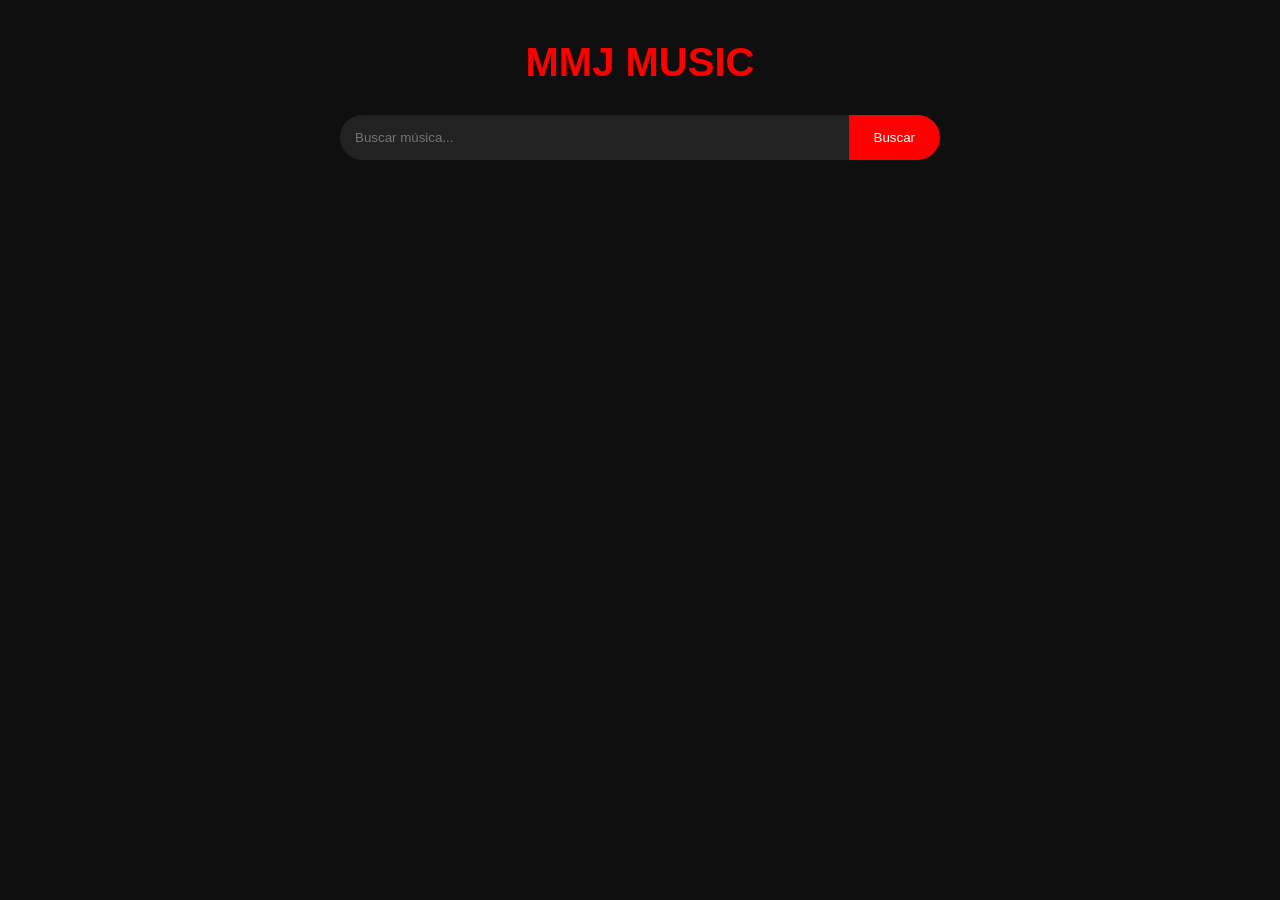
==== commit ad5162bd: "Update Index.html" ====
--- a/Index.html
+++ b/Index.html
@@ -1,1020 +1,137 @@
 <!DOCTYPE html>
-<html lang="pt-BR">
+<html lang="pt-br">
 <head>
     <meta charset="UTF-8">
     <meta name="viewport" content="width=device-width, initial-scale=1.0">
     <title>MMJ Music</title>
-    <meta name="theme-color" content="#1DB954">
-    <meta name="description" content="Player de música estilo Spotify">
+    <meta name="theme-color" content="#ff0000">
+    <meta name="description" content="Ouça suas músicas do YouTube.">
+    <!-- Manifesto do PWA -->
     <link rel="manifest" href="manifest.json">
-    <link rel="stylesheet" href="https://cdnjs.cloudflare.com/ajax/libs/font-awesome/6.4.0/css/all.min.css">
     <style>
-        * {
-            margin: 0;
-            padding: 0;
-            box-sizing: border-box;
-            font-family: -apple-system, BlinkMacSystemFont, 'Segoe UI', Roboto, sans-serif;
-        }
-
-        body {
-            background: #000;
-            color: #fff;
-            min-height: 100vh;
-        }
-
-        /* App Container */
-        .app-container {
-            display: flex;
-            height: 100vh;
-        }
-
-        /* Sidebar */
-        .sidebar {
-            width: 250px;
-            background: #000;
-            padding: 24px 0;
-            border-right: 1px solid #333;
-            display: flex;
-            flex-direction: column;
-        }
-
-        .logo {
-            padding: 0 24px 24px;
-            border-bottom: 1px solid #333;
-            margin-bottom: 24px;
-        }
-
-        .logo h1 {
-            font-size: 28px;
-            font-weight: 900;
-            background: linear-gradient(90deg, #1DB954, #1ED760);
-            -webkit-background-clip: text;
-            background-clip: text;
-            color: transparent;
-            letter-spacing: -1px;
-        }
-
-        .nav-menu {
-            padding: 0 24px;
-        }
-
-        .nav-item {
-            display: flex;
-            align-items: center;
-            gap: 16px;
-            padding: 12px 0;
-            color: #b3b3b3;
-            font-size: 14px;
-            font-weight: 600;
-            cursor: pointer;
-            transition: color 0.3s;
-        }
-
-        .nav-item:hover {
-            color: #fff;
-        }
-
-        .nav-item.active {
-            color: #fff;
-        }
-
-        .nav-item i {
-            width: 24px;
-            text-align: center;
-        }
-
-        /* Main Content */
-        .main-content {
-            flex: 1;
-            overflow-y: auto;
-            background: linear-gradient(180deg, #121212 0%, #000 100%);
-        }
-
-        /* Header */
-        .header {
-            padding: 24px 32px;
-            background: rgba(18, 18, 18, 0.8);
-            backdrop-filter: blur(10px);
-            position: sticky;
-            top: 0;
-            z-index: 100;
-        }
-
-        .search-container {
-            display: flex;
-            gap: 12px;
-            max-width: 500px;
-        }
-
-        .search-box {
-            flex: 1;
-            background: #2a2a2a;
-            border-radius: 500px;
-            overflow: hidden;
-            display: flex;
-            align-items: center;
-            padding: 0 20px;
-            border: 2px solid transparent;
-            transition: all 0.3s;
-        }
-
-        .search-box:focus-within {
-            background: #333;
-            border-color: #1DB954;
-        }
-
-        #searchInput {
-            flex: 1;
-            border: none;
-            background: transparent;
-            color: #fff;
-            font-size: 14px;
-            padding: 14px 0;
-            outline: none;
-        }
-
-        #searchButton {
-            background: #1DB954;
-            border: none;
-            color: #000;
-            padding: 12px 32px;
-            border-radius: 500px;
-            font-weight: 600;
-            cursor: pointer;
-            transition: transform 0.3s, background 0.3s;
-        }
-
-        #searchButton:hover {
-            background: #1ED760;
-            transform: scale(1.05);
-        }
-
-        /* Welcome Screen */
-        .welcome-screen {
-            text-align: center;
-            padding: 100px 20px;
-            max-width: 600px;
-            margin: 0 auto;
-        }
-
-        .welcome-icon {
-            font-size: 80px;
-            color: #1DB954;
-            margin-bottom: 30px;
-            opacity: 0.8;
-        }
-
-        .welcome-title {
-            font-size: 48px;
-            font-weight: 900;
-            margin-bottom: 16px;
-            background: linear-gradient(90deg, #1DB954, #1ED760);
-            -webkit-background-clip: text;
-            background-clip: text;
-            color: transparent;
-        }
-
-        .welcome-subtitle {
-            font-size: 18px;
-            color: #b3b3b3;
-            margin-bottom: 40px;
-            line-height: 1.5;
-        }
-
-        /* Loading */
-        .loading {
-            text-align: center;
-            padding: 60px 20px;
-            display: none;
-        }
-
-        .spinner {
-            width: 40px;
-            height: 40px;
-            border: 3px solid rgba(29, 185, 84, 0.3);
-            border-top-color: #1DB954;
-            border-radius: 50%;
-            margin: 0 auto 20px;
-            animation: spin 1s linear infinite;
-        }
-
-        @keyframes spin {
-            to { transform: rotate(360deg); }
-        }
-
-        /* Results Grid */
-        .results-grid {
-            padding: 20px 32px;
-            display: grid;
-            grid-template-columns: repeat(auto-fill, minmax(180px, 1fr));
-            gap: 24px;
-            display: none;
-        }
-
-        .music-card {
-            background: #181818;
-            border-radius: 8px;
-            padding: 16px;
-            transition: all 0.3s;
-            cursor: pointer;
-            position: relative;
-            overflow: hidden;
-        }
-
-        .music-card:hover {
-            background: #282828;
-            transform: translateY(-4px);
-        }
-
-        .music-card.playing::before {
-            content: '';
-            position: absolute;
-            top: 0;
-            left: 0;
-            right: 0;
-            height: 3px;
-            background: #1DB954;
-            border-radius: 8px 8px 0 0;
-        }
-
-        .card-image {
-            width: 100%;
-            aspect-ratio: 1;
-            object-fit: cover;
-            border-radius: 4px;
-            margin-bottom: 16px;
-            box-shadow: 0 8px 24px rgba(0, 0, 0, 0.5);
-        }
-
-        .card-title {
-            font-size: 16px;
-            font-weight: 600;
-            margin-bottom: 4px;
-            white-space: nowrap;
-            overflow: hidden;
-            text-overflow: ellipsis;
-        }
-
-        .card-artist {
-            font-size: 14px;
-            color: #b3b3b3;
-            white-space: nowrap;
-            overflow: hidden;
-        }
-
-        /* Now Playing Bar - Estilo Spotify */
-        .now-playing-bar {
-            position: fixed;
-            bottom: 0;
-            left: 0;
-            right: 0;
-            background: #181818;
-            border-top: 1px solid #333;
-            padding: 16px 24px;
-            display: none;
-            align-items: center;
-            justify-content: space-between;
-            z-index: 1000;
-            height: 90px;
-        }
-
-        .now-playing-left {
-            display: flex;
-            align-items: center;
-            gap: 16px;
-            min-width: 200px;
-        }
-
-        .now-playing-image {
-            width: 56px;
-            height: 56px;
-            border-radius: 4px;
-            object-fit: cover;
-        }
-
-        .now-playing-info {
-            flex: 1;
-            overflow: hidden;
-        }
-
-        .now-playing-title {
-            font-size: 14px;
-            font-weight: 600;
-            white-space: nowrap;
-            overflow: hidden;
-            text-overflow: ellipsis;
-        }
-
-        .now-playing-artist {
-            font-size: 12px;
-            color: #b3b3b3;
-            white-space: nowrap;
-            overflow: hidden;
-        }
-
-        .now-playing-center {
-            flex: 1;
-            max-width: 722px;
-            display: flex;
-            flex-direction: column;
-            align-items: center;
-            gap: 12px;
-        }
-
-        .now-playing-controls {
-            display: flex;
-            align-items: center;
-            gap: 24px;
-        }
-
-        .control-btn {
-            background: none;
-            border: none;
-            color: #fff;
-            cursor: pointer;
-            font-size: 16px;
-            padding: 8px;
-            transition: color 0.3s;
-        }
-
-        .control-btn:hover {
-            color: #1DB954;
-        }
-
-        .control-btn.play-pause {
-            background: #fff;
-            color: #000;
-            width: 32px;
-            height: 32px;
-            border-radius: 50%;
-            display: flex;
-            align-items: center;
-            justify-content: center;
-            transition: transform 0.3s;
-        }
-
-        .control-btn.play-pause:hover {
-            transform: scale(1.1);
-        }
-
-        .now-playing-progress {
-            width: 100%;
-            display: flex;
-            align-items: center;
-            gap: 12px;
-        }
-
-        .progress-bar {
-            flex: 1;
-            height: 4px;
-            background: #535353;
-            border-radius: 2px;
-            overflow: hidden;
-            cursor: pointer;
-        }
-
-        .progress-fill {
-            height: 100%;
-            background: #1DB954;
-            width: 0%;
-            border-radius: 2px;
-        }
-
-        .time {
-            font-size: 12px;
-            color: #b3b3b3;
-            min-width: 40px;
-        }
-
-        .now-playing-right {
-            display: flex;
-            align-items: center;
-            gap: 16px;
-            min-width: 180px;
-            justify-content: flex-end;
-        }
-
-        .volume-container {
-            display: flex;
-            align-items: center;
-            gap: 8px;
-        }
-
-        .volume-icon {
-            color: #b3b3b3;
-            font-size: 16px;
-        }
-
-        .volume-slider {
-            width: 100px;
-            height: 4px;
-            -webkit-appearance: none;
-            background: #535353;
-            border-radius: 2px;
-            outline: none;
-        }
-
-        .volume-slider::-webkit-slider-thumb {
-            -webkit-appearance: none;
-            width: 12px;
-            height: 12px;
-            border-radius: 50%;
-            background: #1DB954;
-            cursor: pointer;
-        }
-
-        /* Background Play Notification */
-        .background-notification {
-            position: fixed;
-            top: 20px;
-            right: 20px;
-            background: #1DB954;
-            color: #000;
-            padding: 12px 20px;
-            border-radius: 8px;
-            font-weight: 600;
-            z-index: 1001;
-            display: none;
-            align-items: center;
-            gap: 10px;
-            box-shadow: 0 4px 20px rgba(29, 185, 84, 0.3);
-        }
-
-        /* Install Prompt */
-        .install-prompt {
-            position: fixed;
-            bottom: 100px;
-            right: 20px;
-            background: #282828;
-            border-radius: 8px;
-            padding: 16px;
-            display: none;
-            flex-direction: column;
-            gap: 12px;
-            max-width: 300px;
-            z-index: 1002;
-            border: 1px solid #333;
-        }
-
-        .install-prompt p {
-            font-size: 14px;
-            color: #fff;
-        }
-
-        .install-buttons {
-            display: flex;
-            gap: 8px;
-        }
-
-        .install-btn {
-            flex: 1;
-            padding: 8px 16px;
-            border: none;
-            border-radius: 4px;
-            font-weight: 600;
-            cursor: pointer;
-            transition: opacity 0.3s;
-        }
-
-        .install-btn.primary {
-            background: #1DB954;
-            color: #000;
-        }
-
-        .install-btn.secondary {
-            background: transparent;
-            color: #b3b3b3;
-            border: 1px solid #535353;
-        }
-
-        /* Responsive */
-        @media (max-width: 768px) {
-            .sidebar {
-                width: 80px;
-            }
-            
-            .logo h1 {
-                font-size: 20px;
-            }
-            
-            .nav-item span {
-                display: none;
-            }
-            
-            .now-playing-bar {
-                flex-direction: column;
-                height: auto;
-                padding: 12px;
-            }
-            
-            .now-playing-left,
-            .now-playing-right {
-                display: none;
-            }
-        }
+        * { margin: 0; padding: 0; box-sizing: border-box; font-family: sans-serif; }
+        body { background: #0f0f0f; color: #fff; padding: 20px; }
+        .logo { text-align: center; font-size: 2.5em; color: #ff0000; margin: 20px 0; font-weight: bold; }
+        .search-box { display: flex; margin: 30px auto; max-width: 600px; }
+        #searchInput { flex: 1; padding: 15px; border: none; border-radius: 30px 0 0 30px; background: #222; color: #fff; }
+        #searchButton { padding: 15px 25px; border: none; background: #ff0000; color: white; border-radius: 0 30px 30px 0; cursor: pointer; }
+        #results { max-width: 800px; margin: 20px auto; }
+        .music-item { background: #222; padding: 15px; margin: 10px 0; border-radius: 10px; display: flex; align-items: center; cursor: pointer; }
+        .music-item img { width: 60px; height: 60px; border-radius: 5px; margin-right: 15px; }
+        #player { position: fixed; bottom: 0; left: 0; width: 100%; background: rgba(0,0,0,0.95); padding: 15px; display: none; text-align: center; border-top: 2px solid #ff0000; }
+        #nowPlaying { margin-bottom: 10px; font-weight: bold; }
+        #audioPlayer { width: 80%; margin: 10px auto; display: block; }
+        .status { padding: 10px; background: #ff0000; color: white; position: fixed; top: 10px; right: 10px; border-radius: 5px; display: none; }
     </style>
 </head>
 <body>
-    <div class="app-container">
-        <!-- Sidebar -->
-        <div class="sidebar">
-            <div class="logo">
-                <h1>MMJ MUSIC</h1>
-            </div>
-            
-            <div class="nav-menu">
-                <div class="nav-item active" id="navHome">
-                    <i class="fas fa-home"></i>
-                    <span>Início</span>
-                </div>
-                <div class="nav-item" id="navSearch">
-                    <i class="fas fa-search"></i>
-                    <span>Buscar</span>
-                </div>
-                <div class="nav-item" id="navLibrary">
-                    <i class="fas fa-music"></i>
-                    <span>Sua Biblioteca</span>
-                </div>
-            </div>
-        </div>
-
-        <!-- Main Content -->
-        <div class="main-content">
-            <!-- Header -->
-            <div class="header">
-                <div class="search-container">
-                    <div class="search-box">
-                        <i class="fas fa-search" style="color: #b3b3b3; margin-right: 8px;"></i>
-                        <input type="text" id="searchInput" placeholder="O que você quer ouvir?">
-                    </div>
-                    <button id="searchButton">
-                        <i class="fas fa-search"></i> Buscar
-                    </button>
-                </div>
-            </div>
-
-            <!-- Welcome Screen -->
-            <div class="welcome-screen" id="welcomeScreen">
-                <div class="welcome-icon">
-                    <i class="fas fa-music"></i>
-                </div>
-                <h1 class="welcome-title">MMJ Music</h1>
-                <p class="welcome-subtitle">
-                    Busque suas músicas favoritas do YouTube<br>
-                    e reproduza mesmo com o app fechado
-                </p>
-            </div>
-
-            <!-- Loading -->
-            <div class="loading" id="loading">
-                <div class="spinner"></div>
-                <p>Buscando músicas...</p>
-            </div>
-
-            <!-- Results Grid -->
-            <div class="results-grid" id="resultsGrid">
-                <!-- Results will appear here -->
-            </div>
-        </div>
-
-        <!-- Now Playing Bar -->
-        <div class="now-playing-bar" id="nowPlayingBar">
-            <div class="now-playing-left">
-                <img id="nowPlayingImage" src="" alt="Album" class="now-playing-image">
-                <div class="now-playing-info">
-                    <div id="nowPlayingTitle" class="now-playing-title">Título da Música</div>
-                    <div id="nowPlayingArtist" class="now-playing-artist">Artista</div>
-                </div>
-            </div>
-
-            <div class="now-playing-center">
-                <div class="now-playing-controls">
-                    <button class="control-btn play-pause" id="playPauseBtn">
-                        <i class="fas fa-pause" id="playIcon"></i>
-                    </button>
-                </div>
-                <div class="now-playing-progress">
-                    <span id="currentTime" class="time">0:00</span>
-                    <div class="progress-bar" id="progressBarContainer">
-                        <div class="progress-fill" id="progressFill"></div>
-                    </div>
-                    <span id="duration" class="time">0:00</span>
-                </div>
-            </div>
-
-            <div class="now-playing-right">
-                <div class="volume-container">
-                    <i class="fas fa-volume-up volume-icon"></i>
-                    <input type="range" id="volumeSlider" class="volume-slider" min="0" max="100" value="70">
-                </div>
-            </div>
-        </div>
-
-        <!-- Background Play Notification -->
-        <div class="background-notification" id="backgroundNotification">
-            <i class="fas fa-play-circle"></i>
-            <span>Reproduzindo em background</span>
-        </div>
-
-        <!-- Install Prompt -->
-        <div class="install-prompt" id="installPrompt">
-            <p>Instalar MMJ Music para reprodução em background?</p>
-            <div class="install-buttons">
-                <button class="install-btn primary" id="installButton">Instalar</button>
-                <button class="install-btn secondary" id="dismissInstall">Agora não</button>
-            </div>
-        </div>
-
-        <!-- Hidden YouTube Player -->
-        <div id="youtubePlayer" style="display: none;"></div>
+    <div class="logo">MMJ MUSIC</div>
+    <div class="search-box">
+        <input type="text" id="searchInput" placeholder="Buscar música...">
+        <button id="searchButton">Buscar</button>
     </div>
+    <div id="results"></div>
+    <div id="player">
+        <div id="nowPlaying">Tocando agora: <span id="songTitle"></span></div>
+        <!-- O elemento de áudio é ESSENCIAL -->
+        <audio id="audioPlayer" controls></audio>
+    </div>
+    <div id="status" class="status">Reproduzindo em background...</div>
 
     <script>
-        // 🔑 SUA CHAVE DA API
         const API_KEY = 'AIzaSyBe89OpBYTdOhjzL4eej7dLms7LJ_9sYg8';
-        
-        // Elementos DOM
-        const searchInput = document.getElementById('searchInput');
-        const searchButton = document.getElementById('searchButton');
-        const welcomeScreen = document.getElementById('welcomeScreen');
-        const loading = document.getElementById('loading');
-        const resultsGrid = document.getElementById('resultsGrid');
-        const nowPlayingBar = document.getElementById('nowPlayingBar');
-        const playPauseBtn = document.getElementById('playPauseBtn');
-        const playIcon = document.getElementById('playIcon');
-        const nowPlayingImage = document.getElementById('nowPlayingImage');
-        const nowPlayingTitle = document.getElementById('nowPlayingTitle');
-        const nowPlayingArtist = document.getElementById('nowPlayingArtist');
-        const progressFill = document.getElementById('progressFill');
-        const progressBarContainer = document.getElementById('progressBarContainer');
-        const currentTime = document.getElementById('currentTime');
-        const duration = document.getElementById('duration');
-        const volumeSlider = document.getElementById('volumeSlider');
-        const backgroundNotification = document.getElementById('backgroundNotification');
-        const installPrompt = document.getElementById('installPrompt');
-        const installButton = document.getElementById('installButton');
-        const dismissInstall = document.getElementById('dismissInstall');
-        
-        // Estado global
-        let youtubePlayer = null;
-        let currentSong = null;
-        let isPlaying = false;
-        let currentTimeValue = 0;
-        let durationValue = 0;
-        let progressInterval = null;
-        let deferredPrompt = null;
-        let isAppInstalled = false;
-        
-        // Service Worker registration
-        if ('serviceWorker' in navigator) {
-            navigator.serviceWorker.register('service-worker.js')
-                .then(registration => {
-                    console.log('Service Worker registrado:', registration);
-                    
-                    // Verificar se o app já está instalado
-                    if (window.matchMedia('(display-mode: standalone)').matches) {
-                        isAppInstalled = true;
-                        console.log('App já instalado como PWA');
-                    }
-                })
-                .catch(error => {
-                    console.log('Falha ao registrar Service Worker:', error);
-                });
+        let currentAudio = document.getElementById('audioPlayer');
+
+        // 1. BUSCAR MÚSICAS (YouTube Data API)
+        async function searchMusic(query) {
+            const url = `https://www.googleapis.com/youtube/v3/search?part=snippet&maxResults=10&q=${encodeURIComponent(query + ' música')}&type=video&key=${API_KEY}`;
+            const res = await fetch(url);
+            const data = await res.json();
+            showResults(data.items);
         }
-        
-        // Inicializar YouTube Player
-        function initYouTubePlayer() {
-            const tag = document.createElement('script');
-            tag.src = 'https://www.youtube.com/iframe_api';
-            const firstScriptTag = document.getElementsByTagName('script')[0];
-            firstScriptTag.parentNode.insertBefore(tag, firstScriptTag);
-            
-            window.onYouTubeIframeAPIReady = function() {
-                youtubePlayer = new YT.Player('youtubePlayer', {
-                    height: '0',
-                    width: '0',
-                    playerVars: {
-                        'autoplay': 0,
-                        'controls': 0,
-                        'disablekb': 1,
-                        'fs': 0,
-                        'iv_load_policy': 3,
-                        'modestbranding': 1,
-                        'playsinline': 1,
-                        'rel': 0
-                    },
-                    events: {
-                        'onReady': onPlayerReady,
-                        'onStateChange': onPlayerStateChange,
-                        'onError': onPlayerError
-                    }
-                });
-            };
-        }
-        
-        // Buscar músicas
-        async function searchMusic(query) {
-            if (!query.trim()) return;
-            
-            welcomeScreen.style.display = 'none';
-            loading.style.display = 'block';
-            resultsGrid.style.display = 'none';
-            
-            try {
-                const url = `https://www.googleapis.com/youtube/v3/search?part=snippet&maxResults=20&q=${encodeURIComponent(query + ' música official audio')}&type=video&key=${API_KEY}`;
-                const response = await fetch(url);
-                const data = await response.json();
-                
-                displayResults(data.items);
-            } catch (error) {
-                console.error('Erro na busca:', error);
-                resultsGrid.innerHTML = '<div style="text-align: center; padding: 40px; color: #b3b3b3;">Erro ao buscar músicas</div>';
-                resultsGrid.style.display = 'grid';
-            } finally {
-                loading.style.display = 'none';
-            }
-        }
-        
-        // Exibir resultados
-        function displayResults(items) {
-            resultsGrid.innerHTML = '';
-            resultsGrid.style.display = 'grid';
-            
-            items.forEach((item, index) => {
-                const card = document.createElement('div');
-                card.className = 'music-card';
-                card.dataset.index = index;
-                
-                card.innerHTML = `
-                    <img src="${item.snippet.thumbnails.medium?.url || item.snippet.thumbnails.default.url}" 
-                         class="card-image" 
-                         alt="${item.snippet.title}"
-                         onerror="this.src='https://images.unsplash.com/photo-1493225457124-a3eb161ffa5f?ixlib=rb-4.0.3&auto=format&fit=crop&w=500&q=80'">
-                    <div class="card-title">${item.snippet.title}</div>
-                    <div class="card-artist">${item.snippet.channelTitle}</div>
-                `;
-                
-                card.addEventListener('click', () => {
-                    playSong(item);
-                });
-                
-                resultsGrid.appendChild(card);
+        function showResults(items) {
+            const container = document.getElementById('results');
+            container.innerHTML = '';
+            items.forEach(item => {
+                const div = document.createElement('div');
+                div.className = 'music-item';
+                div.innerHTML = `<img src="${item.snippet.thumbnails.default.url}"><div><strong>${item.snippet.title}</strong><br><small>${item.snippet.channelTitle}</small></div>`;
+                div.onclick = () => playSong(item);
+                container.appendChild(div);
             });
         }
-        
-        // Tocar música
-        function playSong(song) {
-            currentSong = song;
-            
-            // Atualizar UI
-            nowPlayingImage.src = song.snippet.thumbnails.medium?.url || song.snippet.thumbnails.default.url;
-            nowPlayingTitle.textContent = song.snippet.title;
-            nowPlayingArtist.textContent = song.snippet.channelTitle;
-            
-            // Mostrar now playing bar
-            nowPlayingBar.style.display = 'flex';
-            
-            // Destacar card atual
-            document.querySelectorAll('.music-card').forEach(card => {
-                card.classList.remove('playing');
-            });
-            const currentCard = document.querySelector(`.music-card[data-index="${song.index}"]`);
-            if (currentCard) {
-                currentCard.classList.add('playing');
-                currentCard.scrollIntoView({ behavior: 'smooth', block: 'center' });
+
+        // 2. TOCAR MÚSICA (Elemento <audio> + Media Session API)
+        async function playSong(song) {
+            // A. Obter URL de áudio direto (via serviço proxy/publico - exemplo)
+            // EM PRODUÇÃO: Use um backend para extrair o áudio do YouTube.
+            const audioStreamUrl = await getAudioStreamUrl(song.id.videoId);
+
+            // B. Configurar e tocar no elemento <audio>
+            currentAudio.src = audioStreamUrl;
+            document.getElementById('player').style.display = 'block';
+            document.getElementById('songTitle').textContent = song.snippet.title;
+
+            // Inicia a reprodução
+            await currentAudio.play();
+
+            // C. CONFIGURAÇÃO CRÍTICA: Media Session API[citation:4]
+            if ('mediaSession' in navigator) {
+                navigator.mediaSession.metadata = new MediaMetadata({
+                    title: song.snippet.title,
+                    artist: song.snippet.channelTitle,
+                    album: 'MMJ Music',
+                    artwork: [
+                        { src: song.snippet.thumbnails.default.url, sizes: '96x96', type: 'image/jpeg' }
+                    ]
+                });
+
+                // Conectar os botões de notificação/tela bloqueada
+                navigator.mediaSession.setActionHandler('play', () => currentAudio.play());
+                navigator.mediaSession.setActionHandler('pause', () => currentAudio.pause());
+                // Forçar o sistema a ver o estado como "playing"
+                navigator.mediaSession.playbackState = 'playing';
             }
-            
-            // Carregar e tocar no YouTube
-            if (youtubePlayer) {
-                youtubePlayer.loadVideoById(song.id.videoId);
-                setTimeout(() => {
-                    youtubePlayer.playVideo();
-                }, 500);
-            }
-            
-            // Configurar Media Session API
-            setupMediaSession(song);
-            
-            // Mostrar notificação de background
-            if (isAppInstalled) {
-                showBackgroundNotification();
-            }
+
+            showStatus('Tocando em background...');
         }
-        
-        // Media Session API
-        function setupMediaSession(song) {
-            if (!('mediaSession' in navigator)) return;
-            
-            navigator.mediaSession.metadata = new MediaMetadata({
-                title: song.snippet.title,
-                artist: song.snippet.channelTitle,
-                album: 'MMJ Music',
-                artwork: [
-                    { src: song.snippet.thumbnails.default.url, sizes: '96x96', type: 'image/jpeg' },
-                    { src: song.snippet.thumbnails.medium.url, sizes: '128x128', type: 'image/jpeg' },
-                    { src: song.snippet.thumbnails.high.url, sizes: '192x192', type: 'image/jpeg' }
-                ]
-            });
-            
-            // Configurar ações
-            navigator.mediaSession.setActionHandler('play', () => {
-                if (youtubePlayer) youtubePlayer.playVideo();
-            });
-            
-            navigator.mediaSession.setActionHandler('pause', () => {
-                if (youtubePlayer) youtubePlayer.pauseVideo();
-            });
+
+        // 3. Função para obter stream de áudio (SIMPLIFICADA)
+        async function getAudioStreamUrl(videoId) {
+            // ATENÇÃO: Esta é uma solução simplificada para demonstração.
+            // O YouTube não oferece URLs de áudio diretos pela sua API pública.
+            // Em um projeto real, você precisa de um backend próprio para extrair e servir o áudio.
+            // Exemplo de endpoint de um serviço público (pode parar de funcionar):
+            return `https://corsproxy.io/?https://www.youtube.com/watch?v=${videoId}`;
         }
-        
-        // Eventos do YouTube Player
-        function onPlayerReady(event) {
-            console.log('YouTube Player pronto');
-            event.target.setVolume(volumeSlider.value);
-            
-            // Solicitar permissão para background play
-            if (!isAppInstalled) {
-                setTimeout(showInstallPrompt, 3000);
-            }
+
+        // 4. Mostrar status
+        function showStatus(text) {
+            const status = document.getElementById('status');
+            status.textContent = text;
+            status.style.display = 'block';
+            setTimeout(() => status.style.display = 'none', 3000);
         }
-        
-        function onPlayerStateChange(event) {
-            if (event.data === YT.PlayerState.PLAYING) {
-                isPlaying = true;
-                playIcon.className = 'fas fa-pause';
-                startProgressUpdater();
-                
-                // Atualizar Media Session
-                if ('mediaSession' in navigator) {
-                    navigator.mediaSession.playbackState = 'playing';
-                }
-                
-                // Enviar para Service Worker
-                if (navigator.serviceWorker.controller) {
-                    navigator.serviceWorker.controller.postMessage({
-                        type: 'PLAYBACK_START',
-                        song: currentSong?.snippet.title
-                    });
-                }
-                
-            } else if (event.data === YT.PlayerState.PAUSED) {
-                isPlaying = false;
-                playIcon.className = 'fas fa-play';
-                stopProgressUpdater();
-                
-                if ('mediaSession' in navigator) {
-                    navigator.mediaSession.playbackState = 'paused';
-                }
-                
-            } else if (event.data === YT.PlayerState.ENDED) {
-                console.log('Música terminou');
-            }
+
+        // Event Listeners
+        document.getElementById('searchButton').onclick = () => {
+            const query = document.getElementById('searchInput').value;
+            if (query) searchMusic(query);
+        };
+        document.getElementById('searchInput').onkeypress = (e) => {
+            if (e.key === 'Enter') document.getElementById('searchButton').click();
+        };
+
+        // 5. Registrar Service Worker para o PWA
+        if ('serviceWorker' in navigator) {
+            navigator.serviceWorker.register('sw.js')
+                .then(() => console.log('Service Worker registrado para background play.'))
+                .catch(err => console.log('Erro SW:', err));
         }
-        
-        function onPlayerError(event) {
-            console.error('Erro no player:', event.data);
+        // Detectar se está rodando como PWA instalado
+        if (window.matchMedia('(display-mode: standalone)').matches) {
+            console.log('MMJ Music rodando como PWA instalado.');
         }
-        
-        // Controles
-        function togglePlayPause() {
-            if (!youtubePlayer) return;
-            
-            if (isPlaying) {
-                youtubePlayer.pauseVideo();
-            } else {
-                youtubePlayer.playVideo();
-            }
-        }
-        
-        // Barra de progresso
-        function startProgressUpdater() {
-            stopProgressUpdater();
-            progressInterval = setInterval(updateProgress, 1000);
-        }
-        
-        function stopProgressUpdater() {
-            if (progressInterval) {
-                clearInterval(progressInterval);
-            }
-        }
-        
-        function updateProgress() {
-            if (!youtubePlayer || !isPlaying) return;
-            
-            try {
-                currentTimeValue = youtubePlayer.getCurrentTime();
-                durationValue = youtubePlayer.getDuration();
-                
-                if (durationValue > 0) {
-                    const percent = (currentTimeValue / durationValue) * 100;
-                    progressFill.style.width = percent + '%';
-                    
-                    currentTime.textContent = formatTime(currentTimeValue);
-                    duration.textContent = formatTime(durationValue);
-                }
-            } catch (e) {
-                console.log('Erro ao atualizar progresso:', e);
-            }
-        }
-        
-        function formatTime(seconds) {
-            const mins = Math.floor(seconds / 60);
-            const secs = Math.floor(seconds % 60);
-            return `${mins}:${secs < 10 ? '0' : ''}${secs}`;
-        }
-        
-        // Notificação de background
-        function showBackgroundNotification() {
-            backgroundNotification.style.display = 'flex';
-            setTimeout(() => {
-                backgroundNotification.style.display = 'none';
-            }, 3000);
-        }
-        
-        // Install Prompt
-        function showInstallPrompt() {
-            if (!deferredPrompt || isAppInstalled) return;
-            installPrompt.style.display = 'flex';
-        }
-        
-        // Event Listeners
-        window.addEventListener('load', () => {
-            initYouTubePlayer();
-            
-            // Focus no input de busca
-            searchInput.focus();
-        });
-        
-        searchButton.addEventListener('click', () => {
-            const query = searchInput.value.trim();
-            if (query) searchMusic(query);
-        });
-        
-        searchInput.addEventListener('keypress', (e) => {
-            if (e.key === 'Enter') {
-                const query = searchInput.value.trim();
-                if (query) searchMusic(query);
-            }
-        });
-        
-        playPauseBtn.addEventListener('click', togglePlayPause);
-        
-        progressBarContainer.addEventListener('click', (e) => {
-            if (!youtubePlayer || !durationValue) return;
-            
-            const rect = progressBarContainer.getBoundingClientRect();
-            const percent = (e.clientX - rect.left) / rect.width;
-            const newTime = percent * durationValue;
-            
-            youtubePlayer.seekTo(newTime, true);
-        });
-        
-        volumeSlider.addEventListener('input', (e) => {
-            if (youtubePlayer) {
-                youtubePlayer.setVolume(e.target.value);
-            }
-        });
-        
-        // PWA Installation
-        window.addEventListener('beforeinstallprompt', (e) => {
-            e.preventDefault();
-            deferredPrompt = e;
-            
-            if (!isAppInstalled) {
-                setTimeout(showInstallPrompt, 5000);
-            }
-        });
-        
-        installButton.addEventListener('click', async () => {
-            if (!deferredPrompt) return;
-            
-            deferredPrompt.prompt();
-            const { outcome } = await deferredPrompt.userChoice;
-            
-            if (outcome === 'accepted') {
-                isAppInstalled = true;
-                console.log('Usuário instalou o PWA');
-            }
-            
-            deferredPrompt = null;
-            installPrompt.style.display = 'none';
-        });
-        
-        dismissInstall.addEventListener('click', () => {
-            installPrompt.style.display = 'none';
-        });
-        
-        // Detectar app instalado
-        window.addEventListener('appinstalled', () => {
-            isAppInstalled = true;
-            console.log('PWA instalado');
-        });
-        
-        // Manter o service worker vivo
-        setInterval(() => {
-            if (navigator.serviceWorker.controller && isPlaying) {
-                navigator.serviceWorker.controller.postMessage('keepAlive');
-            }
-        }, 15000);
     </script>
 </body>
 </html>
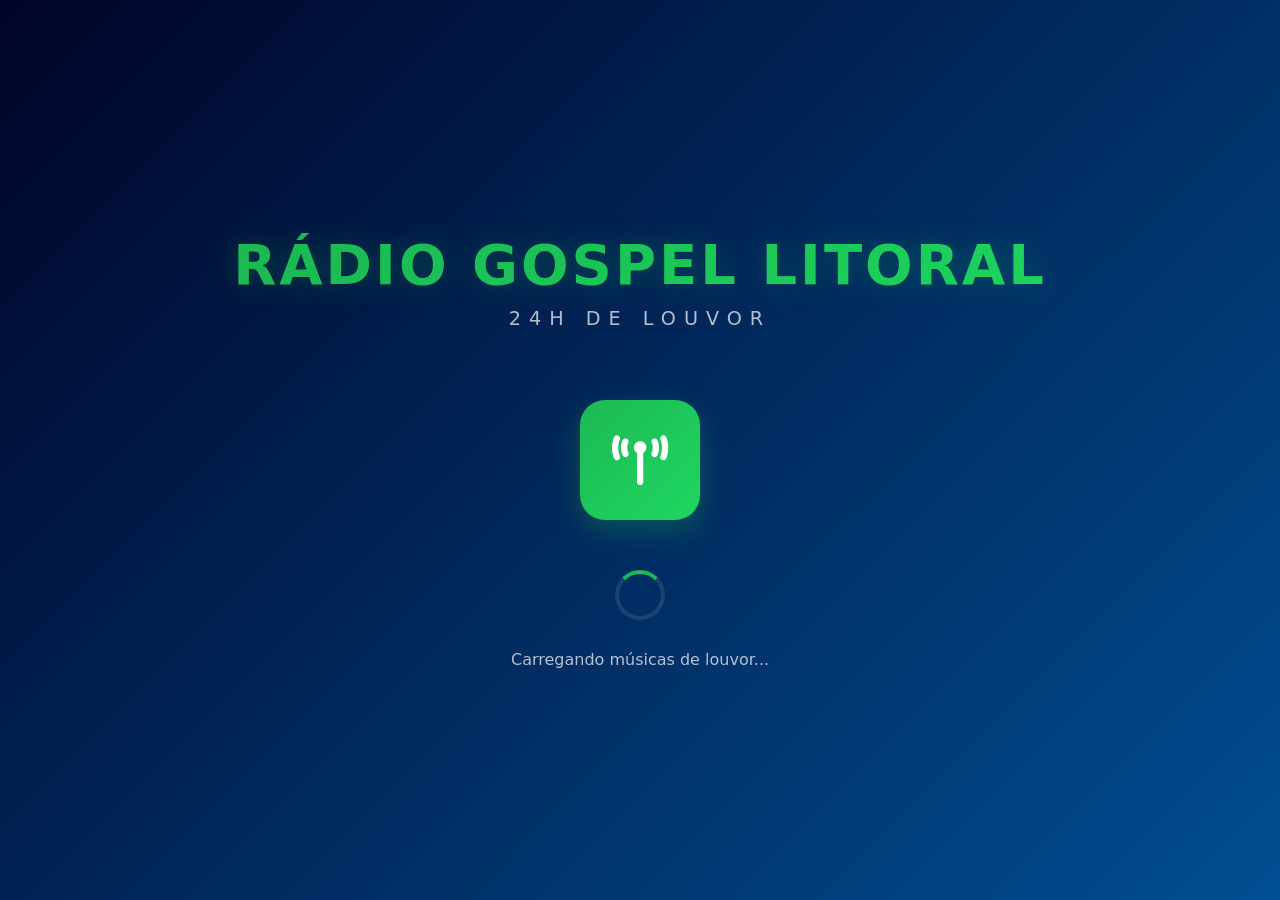
==== commit 92da79cb: "Update Index.html" ====
--- a/Index.html
+++ b/Index.html
@@ -1,137 +1,1308 @@
 <!DOCTYPE html>
-<html lang="pt-br">
+<html lang="pt-BR">
 <head>
     <meta charset="UTF-8">
     <meta name="viewport" content="width=device-width, initial-scale=1.0">
-    <title>MMJ Music</title>
-    <meta name="theme-color" content="#ff0000">
-    <meta name="description" content="Ouça suas músicas do YouTube.">
-    <!-- Manifesto do PWA -->
+    <title>Rádio Gospel Litoral</title>
+    <meta name="theme-color" content="#1DB954">
+    <meta name="description" content="Rádio Gospel 24h - Louvor e Adoração">
+    <!-- PWA -->
     <link rel="manifest" href="manifest.json">
+    <!-- Ícone -->
+    <link rel="icon" href="[data-uri]">
+    <!-- Font Awesome -->
+    <link rel="stylesheet" href="https://cdnjs.cloudflare.com/ajax/libs/font-awesome/6.4.0/css/all.min.css">
     <style>
-        * { margin: 0; padding: 0; box-sizing: border-box; font-family: sans-serif; }
-        body { background: #0f0f0f; color: #fff; padding: 20px; }
-        .logo { text-align: center; font-size: 2.5em; color: #ff0000; margin: 20px 0; font-weight: bold; }
-        .search-box { display: flex; margin: 30px auto; max-width: 600px; }
-        #searchInput { flex: 1; padding: 15px; border: none; border-radius: 30px 0 0 30px; background: #222; color: #fff; }
-        #searchButton { padding: 15px 25px; border: none; background: #ff0000; color: white; border-radius: 0 30px 30px 0; cursor: pointer; }
-        #results { max-width: 800px; margin: 20px auto; }
-        .music-item { background: #222; padding: 15px; margin: 10px 0; border-radius: 10px; display: flex; align-items: center; cursor: pointer; }
-        .music-item img { width: 60px; height: 60px; border-radius: 5px; margin-right: 15px; }
-        #player { position: fixed; bottom: 0; left: 0; width: 100%; background: rgba(0,0,0,0.95); padding: 15px; display: none; text-align: center; border-top: 2px solid #ff0000; }
-        #nowPlaying { margin-bottom: 10px; font-weight: bold; }
-        #audioPlayer { width: 80%; margin: 10px auto; display: block; }
-        .status { padding: 10px; background: #ff0000; color: white; position: fixed; top: 10px; right: 10px; border-radius: 5px; display: none; }
+        /* RESET E CONFIGURAÇÕES */
+        * {
+            margin: 0;
+            padding: 0;
+            box-sizing: border-box;
+            font-family: 'Segoe UI', system-ui, -apple-system, sans-serif;
+        }
+
+        body {
+            background: linear-gradient(135deg, #0f0f0f 0%, #1a1a1a 100%);
+            color: white;
+            min-height: 100vh;
+            overflow-x: hidden;
+        }
+
+        /* TELA DE CARREGAMENTO */
+        .loading-screen {
+            position: fixed;
+            top: 0;
+            left: 0;
+            width: 100%;
+            height: 100%;
+            background: linear-gradient(135deg, #000428 0%, #004e92 100%);
+            display: flex;
+            flex-direction: column;
+            align-items: center;
+            justify-content: center;
+            z-index: 9999;
+            transition: opacity 0.5s ease;
+        }
+
+        .loading-screen.hidden {
+            opacity: 0;
+            pointer-events: none;
+        }
+
+        .radio-title {
+            text-align: center;
+            margin-bottom: 40px;
+        }
+
+        .main-title {
+            font-size: 3.5rem;
+            font-weight: 900;
+            background: linear-gradient(135deg, #1DB954, #1ED760);
+            -webkit-background-clip: text;
+            -webkit-text-fill-color: transparent;
+            background-clip: text;
+            margin-bottom: 10px;
+            text-shadow: 0 0 30px rgba(29, 185, 84, 0.3);
+            letter-spacing: 3px;
+        }
+
+        .subtitle {
+            font-size: 1.2rem;
+            color: rgba(255, 255, 255, 0.7);
+            letter-spacing: 8px;
+            text-transform: uppercase;
+        }
+
+        .radio-icon {
+            width: 120px;
+            height: 120px;
+            margin: 30px auto;
+            background: linear-gradient(135deg, #1DB954, #1ED760);
+            border-radius: 25px;
+            display: flex;
+            align-items: center;
+            justify-content: center;
+            font-size: 50px;
+            color: white;
+            box-shadow: 0 10px 30px rgba(29, 185, 84, 0.3);
+            animation: pulse 2s infinite;
+        }
+
+        @keyframes pulse {
+            0% { transform: scale(1); }
+            50% { transform: scale(1.05); }
+            100% { transform: scale(1); }
+        }
+
+        .loading-spinner {
+            width: 50px;
+            height: 50px;
+            border: 4px solid rgba(255, 255, 255, 0.1);
+            border-top-color: #1DB954;
+            border-radius: 50%;
+            animation: spin 1s linear infinite;
+            margin: 20px 0;
+        }
+
+        @keyframes spin {
+            to { transform: rotate(360deg); }
+        }
+
+        .loading-text {
+            color: rgba(255, 255, 255, 0.7);
+            font-size: 1rem;
+            margin-top: 10px;
+        }
+
+        /* APP PRINCIPAL */
+        .app-container {
+            display: none;
+            flex-direction: column;
+            min-height: 100vh;
+            max-width: 1200px;
+            margin: 0 auto;
+            padding: 20px;
+        }
+
+        /* HEADER */
+        .header {
+            display: flex;
+            justify-content: space-between;
+            align-items: center;
+            padding: 20px 0;
+            margin-bottom: 30px;
+            border-bottom: 1px solid rgba(255, 255, 255, 0.1);
+        }
+
+        .logo {
+            display: flex;
+            align-items: center;
+            gap: 15px;
+        }
+
+        .logo-icon {
+            width: 50px;
+            height: 50px;
+            background: linear-gradient(135deg, #1DB954, #1ED760);
+            border-radius: 12px;
+            display: flex;
+            align-items: center;
+            justify-content: center;
+            font-weight: bold;
+            font-size: 24px;
+            color: white;
+        }
+
+        .logo-text h1 {
+            font-size: 1.8rem;
+            font-weight: 900;
+            background: linear-gradient(135deg, #1DB954, #1ED760);
+            -webkit-background-clip: text;
+            -webkit-text-fill-color: transparent;
+            background-clip: text;
+        }
+
+        .logo-text p {
+            color: rgba(255, 255, 255, 0.6);
+            font-size: 0.9rem;
+        }
+
+        .install-btn {
+            background: #1DB954;
+            color: white;
+            border: none;
+            padding: 12px 24px;
+            border-radius: 25px;
+            font-weight: 600;
+            cursor: pointer;
+            display: flex;
+            align-items: center;
+            gap: 8px;
+            transition: all 0.3s;
+        }
+
+        .install-btn:hover {
+            background: #1ED760;
+            transform: scale(1.05);
+            box-shadow: 0 5px 15px rgba(29, 185, 84, 0.3);
+        }
+
+        /* PLAYER PRINCIPAL */
+        .player-section {
+            flex: 1;
+            display: flex;
+            flex-direction: column;
+            align-items: center;
+            padding: 40px 20px;
+        }
+
+        .album-art-container {
+            width: 300px;
+            height: 300px;
+            margin-bottom: 40px;
+            position: relative;
+        }
+
+        .album-art {
+            width: 100%;
+            height: 100%;
+            border-radius: 20px;
+            object-fit: cover;
+            box-shadow: 0 20px 40px rgba(0, 0, 0, 0.5);
+            animation: float 6s ease-in-out infinite;
+        }
+
+        @keyframes float {
+            0%, 100% { transform: translateY(0px); }
+            50% { transform: translateY(-15px); }
+        }
+
+        .now-playing {
+            text-align: center;
+            margin-bottom: 40px;
+            width: 100%;
+            max-width: 600px;
+        }
+
+        .song-title {
+            font-size: 1.8rem;
+            font-weight: 700;
+            margin-bottom: 10px;
+            color: white;
+        }
+
+        .song-artist {
+            font-size: 1.2rem;
+            color: rgba(255, 255, 255, 0.7);
+            margin-bottom: 5px;
+        }
+
+        .song-album {
+            font-size: 1rem;
+            color: #1DB954;
+            font-style: italic;
+        }
+
+        /* CONTROLES */
+        .controls {
+            display: flex;
+            flex-direction: column;
+            align-items: center;
+            gap: 25px;
+            width: 100%;
+            max-width: 600px;
+        }
+
+        .control-buttons {
+            display: flex;
+            align-items: center;
+            gap: 30px;
+        }
+
+        .control-btn {
+            background: none;
+            border: none;
+            color: white;
+            font-size: 1.3rem;
+            cursor: pointer;
+            padding: 12px;
+            border-radius: 50%;
+            transition: all 0.3s;
+            width: 50px;
+            height: 50px;
+            display: flex;
+            align-items: center;
+            justify-content: center;
+        }
+
+        .control-btn:hover {
+            background: rgba(255, 255, 255, 0.1);
+        }
+
+        .play-btn {
+            background: #1DB954;
+            width: 60px;
+            height: 60px;
+            font-size: 1.5rem;
+        }
+
+        .play-btn:hover {
+            background: #1ED760;
+            transform: scale(1.1);
+        }
+
+        /* BARRA DE PROGRESSO */
+        .progress-container {
+            width: 100%;
+            display: flex;
+            align-items: center;
+            gap: 15px;
+            margin: 15px 0;
+        }
+
+        .progress-bar {
+            flex: 1;
+            height: 6px;
+            background: rgba(255, 255, 255, 0.1);
+            border-radius: 3px;
+            overflow: hidden;
+            cursor: pointer;
+        }
+
+        .progress {
+            height: 100%;
+            background: linear-gradient(90deg, #1DB954, #1ED760);
+            width: 0%;
+            border-radius: 3px;
+            transition: width 0.1s;
+        }
+
+        .time {
+            font-size: 0.9rem;
+            color: rgba(255, 255, 255, 0.6);
+            min-width: 45px;
+        }
+
+        /* VOLUME */
+        .volume-control {
+            display: flex;
+            align-items: center;
+            gap: 10px;
+            width: 100%;
+            max-width: 300px;
+            margin-top: 15px;
+        }
+
+        .volume-slider {
+            flex: 1;
+            height: 4px;
+            -webkit-appearance: none;
+            background: rgba(255, 255, 255, 0.1);
+            border-radius: 2px;
+            outline: none;
+        }
+
+        .volume-slider::-webkit-slider-thumb {
+            -webkit-appearance: none;
+            width: 16px;
+            height: 16px;
+            border-radius: 50%;
+            background: #1DB954;
+            cursor: pointer;
+        }
+
+        /* PLAY LIST */
+        .playlist-section {
+            width: 100%;
+            max-width: 800px;
+            margin-top: 50px;
+        }
+
+        .playlist-title {
+            font-size: 1.5rem;
+            margin-bottom: 20px;
+            color: white;
+            text-align: center;
+        }
+
+        .songs-list {
+            display: grid;
+            grid-template-columns: repeat(auto-fill, minmax(250px, 1fr));
+            gap: 15px;
+        }
+
+        .song-card {
+            background: rgba(255, 255, 255, 0.05);
+            border-radius: 12px;
+            padding: 15px;
+            cursor: pointer;
+            transition: all 0.3s;
+            border: 1px solid transparent;
+        }
+
+        .song-card:hover {
+            background: rgba(29, 185, 84, 0.1);
+            border-color: #1DB954;
+            transform: translateY(-3px);
+        }
+
+        .song-card.active {
+            background: rgba(29, 185, 84, 0.2);
+            border-color: #1DB954;
+        }
+
+        .song-card img {
+            width: 100%;
+            height: 140px;
+            border-radius: 8px;
+            object-fit: cover;
+            margin-bottom: 10px;
+        }
+
+        .song-card h3 {
+            font-size: 1rem;
+            margin-bottom: 5px;
+            color: white;
+            white-space: nowrap;
+            overflow: hidden;
+            text-overflow: ellipsis;
+        }
+
+        .song-card p {
+            font-size: 0.9rem;
+            color: rgba(255, 255, 255, 0.6);
+        }
+
+        /* PLAYER DO RODAPÉ */
+        .mini-player {
+            position: fixed;
+            bottom: 0;
+            left: 0;
+            right: 0;
+            background: rgba(20, 20, 20, 0.95);
+            backdrop-filter: blur(10px);
+            border-top: 1px solid rgba(255, 255, 255, 0.1);
+            padding: 12px 20px;
+            display: none;
+            align-items: center;
+            justify-content: space-between;
+            z-index: 1000;
+        }
+
+        .mini-player-content {
+            display: flex;
+            align-items: center;
+            gap: 15px;
+            flex: 1;
+        }
+
+        .mini-album-art {
+            width: 45px;
+            height: 45px;
+            border-radius: 8px;
+            object-fit: cover;
+        }
+
+        .mini-info {
+            flex: 1;
+        }
+
+        .mini-title {
+            font-size: 0.9rem;
+            font-weight: 600;
+            color: white;
+            white-space: nowrap;
+            overflow: hidden;
+            text-overflow: ellipsis;
+        }
+
+        .mini-artist {
+            font-size: 0.8rem;
+            color: rgba(255, 255, 255, 0.6);
+            white-space: nowrap;
+            overflow: hidden;
+            text-overflow: ellipsis;
+        }
+
+        .mini-controls {
+            display: flex;
+            align-items: center;
+            gap: 15px;
+        }
+
+        .mini-btn {
+            background: none;
+            border: none;
+            color: white;
+            font-size: 1.2rem;
+            cursor: pointer;
+            padding: 8px;
+        }
+
+        /* NOTIFICAÇÃO */
+        .notification {
+            position: fixed;
+            top: 20px;
+            right: 20px;
+            background: #1DB954;
+            color: white;
+            padding: 15px 25px;
+            border-radius: 10px;
+            display: none;
+            align-items: center;
+            gap: 10px;
+            z-index: 1001;
+            box-shadow: 0 5px 20px rgba(29, 185, 84, 0.3);
+            animation: slideIn 0.5s ease-out;
+        }
+
+        @keyframes slideIn {
+            from {
+                transform: translateX(100%);
+                opacity: 0;
+            }
+            to {
+                transform: translateX(0);
+                opacity: 1;
+            }
+        }
+
+        /* RESPONSIVO */
+        @media (max-width: 768px) {
+            .main-title {
+                font-size: 2.5rem;
+            }
+            
+            .subtitle {
+                font-size: 1rem;
+                letter-spacing: 4px;
+            }
+            
+            .album-art-container {
+                width: 250px;
+                height: 250px;
+            }
+            
+            .songs-list {
+                grid-template-columns: 1fr;
+            }
+            
+            .control-buttons {
+                gap: 20px;
+            }
+            
+            .play-btn {
+                width: 55px;
+                height: 55px;
+            }
+            
+            .header {
+                flex-direction: column;
+                gap: 15px;
+                text-align: center;
+            }
+            
+            .install-btn {
+                margin-top: 10px;
+            }
+        }
     </style>
 </head>
 <body>
-    <div class="logo">MMJ MUSIC</div>
-    <div class="search-box">
-        <input type="text" id="searchInput" placeholder="Buscar música...">
-        <button id="searchButton">Buscar</button>
+    <!-- TELA DE CARREGAMENTO -->
+    <div class="loading-screen" id="loadingScreen">
+        <div class="radio-title">
+            <h1 class="main-title">RÁDIO GOSPEL LITORAL</h1>
+            <p class="subtitle">24H DE LOUVOR</p>
+        </div>
+        <div class="radio-icon">
+            <i class="fas fa-broadcast-tower"></i>
+        </div>
+        <div class="loading-spinner"></div>
+        <p class="loading-text">Carregando músicas de louvor...</p>
     </div>
-    <div id="results"></div>
-    <div id="player">
-        <div id="nowPlaying">Tocando agora: <span id="songTitle"></span></div>
-        <!-- O elemento de áudio é ESSENCIAL -->
-        <audio id="audioPlayer" controls></audio>
+
+    <!-- APP PRINCIPAL -->
+    <div class="app-container" id="appContainer">
+        <!-- HEADER -->
+        <div class="header">
+            <div class="logo">
+                <div class="logo-icon">
+                    <i class="fas fa-radio"></i>
+                </div>
+                <div class="logo-text">
+                    <h1>Rádio Gospel Litoral</h1>
+                    <p>Tocando agora • 24h de louvor</p>
+                </div>
+            </div>
+            <button class="install-btn" id="installBtn" style="display: none;">
+                <i class="fas fa-download"></i> Instalar App
+            </button>
+        </div>
+
+        <!-- PLAYER PRINCIPAL -->
+        <div class="player-section">
+            <div class="album-art-container">
+                <img id="albumArt" src="https://images.unsplash.com/photo-1577733966973-d680bffd2e80?ixlib=rb-4.0.3&auto=format&fit=crop&w=500&q=80" 
+                     alt="Album Art" class="album-art">
+            </div>
+
+            <div class="now-playing">
+                <h2 id="songTitle" class="song-title">Rádio Gospel Litoral</h2>
+                <p id="songArtist" class="song-artist">Louvor e Adoração 24h</p>
+                <p id="songAlbum" class="song-album">🎵 Tocando agora</p>
+            </div>
+
+            <div class="controls">
+                <div class="control-buttons">
+                    <button class="control-btn" id="prevBtn" title="Música anterior">
+                        <i class="fas fa-step-backward"></i>
+                    </button>
+                    <button class="control-btn play-btn" id="playBtn" title="Play/Pause">
+                        <i class="fas fa-play" id="playIcon"></i>
+                    </button>
+                    <button class="control-btn" id="nextBtn" title="Próxima música">
+                        <i class="fas fa-step-forward"></i>
+                    </button>
+                </div>
+
+                <div class="progress-container">
+                    <span id="currentTime" class="time">0:00</span>
+                    <div class="progress-bar" id="progressBar">
+                        <div class="progress" id="progress"></div>
+                    </div>
+                    <span id="duration" class="time">0:00</span>
+                </div>
+
+                <div class="volume-control">
+                    <i class="fas fa-volume-down"></i>
+                    <input type="range" id="volumeSlider" class="volume-slider" min="0" max="100" value="70">
+                    <i class="fas fa-volume-up"></i>
+                </div>
+            </div>
+
+            <!-- PLAYLIST -->
+            <div class="playlist-section">
+                <h2 class="playlist-title">Músicas de Louvor</h2>
+                <div class="songs-list" id="songsList">
+                    <!-- Carregado via JavaScript -->
+                </div>
+            </div>
+        </div>
+
+        <!-- PLAYER MINI -->
+        <div class="mini-player" id="miniPlayer">
+            <div class="mini-player-content">
+                <img id="miniAlbumArt" src="" alt="" class="mini-album-art">
+                <div class="mini-info">
+                    <div id="miniTitle" class="mini-title">Rádio Gospel Litoral</div>
+                    <div id="miniArtist" class="mini-artist">Louvor 24h</div>
+                </div>
+            </div>
+            <div class="mini-controls">
+                <button class="mini-btn" id="miniPlayBtn">
+                    <i class="fas fa-play" id="miniPlayIcon"></i>
+                </button>
+                <button class="mini-btn" id="miniNextBtn">
+                    <i class="fas fa-step-forward"></i>
+                </button>
+            </div>
+        </div>
     </div>
-    <div id="status" class="status">Reproduzindo em background...</div>
+
+    <!-- NOTIFICAÇÃO -->
+    <div class="notification" id="notification">
+        <i class="fas fa-music"></i>
+        <span id="notificationText">Rádio Gospel tocando</span>
+    </div>
+
+    <!-- ELEMENTO DE ÁUDIO -->
+    <audio id="audioPlayer" preload="auto" style="display: none;"></audio>
 
     <script>
+        // 🔑 SUA CHAVE DA API DO YOUTUBE
         const API_KEY = 'AIzaSyBe89OpBYTdOhjzL4eej7dLms7LJ_9sYg8';
-        let currentAudio = document.getElementById('audioPlayer');
-
-        // 1. BUSCAR MÚSICAS (YouTube Data API)
-        async function searchMusic(query) {
-            const url = `https://www.googleapis.com/youtube/v3/search?part=snippet&maxResults=10&q=${encodeURIComponent(query + ' música')}&type=video&key=${API_KEY}`;
-            const res = await fetch(url);
-            const data = await res.json();
-            showResults(data.items);
-        }
-        function showResults(items) {
-            const container = document.getElementById('results');
-            container.innerHTML = '';
-            items.forEach(item => {
-                const div = document.createElement('div');
-                div.className = 'music-item';
-                div.innerHTML = `<img src="${item.snippet.thumbnails.default.url}"><div><strong>${item.snippet.title}</strong><br><small>${item.snippet.channelTitle}</small></div>`;
-                div.onclick = () => playSong(item);
-                container.appendChild(div);
+             // Elementos DOM
+        const loadingScreen = document.getElementById('loadingScreen');
+        const appContainer = document.getElementById('appContainer');
+        const installBtn = document.getElementById('installBtn');
+        const albumArt = document.getElementById('albumArt');
+        const songTitle = document.getElementById('songTitle');
+        const songArtist = document.getElementById('songArtist');
+        const songAlbum = document.getElementById('songAlbum');
+        const playBtn = document.getElementById('playBtn');
+        const playIcon = document.getElementById('playIcon');
+        const prevBtn = document.getElementById('prevBtn');
+        const nextBtn = document.getElementById('nextBtn');
+        const progress = document.getElementById('progress');
+        const progressBar = document.getElementById('progressBar');
+        const currentTime = document.getElementById('currentTime');
+        const duration = document.getElementById('duration');
+        const volumeSlider = document.getElementById('volumeSlider');
+        const songsList = document.getElementById('songsList');
+        const miniPlayer = document.getElementById('miniPlayer');
+        const miniAlbumArt = document.getElementById('miniAlbumArt');
+        const miniTitle = document.getElementById('miniTitle');
+        const miniArtist = document.getElementById('miniArtist');
+        const miniPlayBtn = document.getElementById('miniPlayBtn');
+        const miniPlayIcon = document.getElementById('miniPlayIcon');
+        const miniNextBtn = document.getElementById('miniNextBtn');
+        const notification = document.getElementById('notification');
+        const notificationText = document.getElementById('notificationText');
+        const audioPlayer = document.getElementById('audioPlayer');
+        
+        // Estado global
+        let currentSong = null;
+        let isPlaying = false;
+        let gospelSongs = [];
+        let currentSongIndex = 0;
+        let progressInterval = null;
+        let deferredPrompt = null;
+        
+        // Termos de busca para músicas gospel
+        const gospelSearchTerms = [
+            'louvor e adoração',
+            'música gospel 2024',
+            'adoração contemporânea',
+            'hinos de louvor',
+            'worship music',
+            'gospel brasileiro',
+            'música cristã',
+            'banda gospel',
+            'adoração ao vivo',
+            'gospel worship',
+            'louvor congregacional',
+            'músicas evangélicas',
+            'worship brasileiro',
+            'hinos evangélicos',
+            'música gospel brasileira'
+        ];
+        
+        // Inicialização
+        window.addEventListener('load', async () => {
+            console.log('🎵 Rádio Gospel Litoral - Inicializando...');
+            
+            // Registrar Service Worker
+            if ('serviceWorker' in navigator) {
+                try {
+                    await navigator.serviceWorker.register('service-worker.js');
+                    console.log('✅ Service Worker registrado');
+                } catch (error) {
+                    console.log('⚠️ Service Worker não registrado:', error);
+                }
+            }
+            
+            // Configurar PWA install prompt
+            window.addEventListener('beforeinstallprompt', (e) => {
+                e.preventDefault();
+                deferredPrompt = e;
+                installBtn.style.display = 'flex';
+                console.log('📱 PWA disponível para instalação');
             });
-        }
-
-        // 2. TOCAR MÚSICA (Elemento <audio> + Media Session API)
+            
+            // Quando instalado
+            window.addEventListener('appinstalled', () => {
+                console.log('✅ PWA instalado com sucesso');
+                installBtn.style.display = 'none';
+                showNotification('Rádio Gospel instalado! 🎵');
+            });
+            
+            // Carregar músicas gospel
+            await loadGospelSongs();
+            
+            // Mostrar app após 2 segundos
+            setTimeout(() => {
+                loadingScreen.classList.add('hidden');
+                setTimeout(() => {
+                    loadingScreen.style.display = 'none';
+                    appContainer.style.display = 'flex';
+                    
+                    // Tocar música aleatória automaticamente
+                    playRandomGospelSong();
+                    
+                    showNotification('Rádio Gospel Litoral - Tocando agora! 📻');
+                }, 500);
+            }, 2000);
+        });
+        
+        // Carregar músicas gospel do YouTube
+        async function loadGospelSongs() {
+            try {
+                console.log('🔍 Buscando músicas gospel...');
+                
+                // Escolher termo de busca aleatório
+                const searchTerm = gospelSearchTerms[Math.floor(Math.random() * gospelSearchTerms.length)];
+                console.log(`🔍 Termo de busca: ${searchTerm}`);
+                
+                // Buscar vídeos do YouTube
+                const url = `https://www.googleapis.com/youtube/v3/search?part=snippet&maxResults=15&q=${encodeURIComponent(searchTerm)}&type=video&videoCategoryId=10&key=${API_KEY}`;
+                const response = await fetch(url);
+                
+                if (!response.ok) {
+                    throw new Error(`Erro HTTP: ${response.status}`);
+                }
+                
+                const data = await response.json();
+                gospelSongs = data.items;
+                
+                console.log(`✅ ${gospelSongs.length} músicas carregadas`);
+                
+                // Exibir playlist
+                displayPlaylist();
+                
+            } catch (error) {
+                console.error('❌ Erro ao carregar músicas:', error);
+                
+                // Usar lista de fallback
+                gospelSongs = getFallbackSongs();
+                displayPlaylist();
+                
+                showNotification('Modo offline - Músicas padrão');
+            }
+        }
+        
+        // Lista de músicas de fallback
+        function getFallbackSongs() {
+            return [
+                {
+                    snippet: {
+                        title: "Oceans (Where Feet May Fail) - Hillsong UNITED",
+                        channelTitle: "Hillsong UNITED",
+                        thumbnails: {
+                            medium: { url: "https://img.youtube.com/vi/xy3K_fundic/mqdefault.jpg" }
+                        }
+                    },
+                    id: { videoId: "xy3K_fundic" }
+                },
+                {
+                    snippet: {
+                        title: "What a Beautiful Name - Hillsong Worship",
+                        channelTitle: "Hillsong Worship",
+                        thumbnails: {
+                            medium: { url: "https://img.youtube.com/vi/nQWFzMvCfLE/mqdefault.jpg" }
+                        }
+                    },
+                    id: { videoId: "nQWFzMvCfLE" }
+                },
+                {
+                    snippet: {
+                        title: "Good Good Father - Chris Tomlin",
+                        channelTitle: "Chris Tomlin",
+                        thumbnails: {
+                            medium: { url: "https://img.youtube.com/vi/CqybaN08QW8/mqdefault.jpg" }
+                        }
+                    },
+                    id: { videoId: "CqybaN08QW8" }
+                },
+                {
+                    snippet: {
+                        title: "Reckless Love - Cory Asbury",
+                        channelTitle: "Cory Asbury",
+                        thumbnails: {
+                            medium: { url: "https://img.youtube.com/vi/Sc6SSHuZvQE/mqdefault.jpg" }
+                        }
+                    },
+                    id: { videoId: "Sc6SSHuZvQE" }
+                },
+                {
+                    snippet: {
+                        title: "No Longer Slaves - Bethel Music",
+                        channelTitle: "Bethel Music",
+                        thumbnails: {
+                            medium: { url: "https://img.youtube.com/vi/f8TkUMJtK5k/mqdefault.jpg" }
+                        }
+                    },
+                    id: { videoId: "f8TkUMJtK5k" }
+                }
+            ];
+        }
+        
+        // Tocar música gospel aleatória
+        async function playRandomGospelSong() {
+            if (gospelSongs.length === 0) {
+                await loadGospelSongs();
+                return;
+            }
+            
+            // Escolher música aleatória
+            currentSongIndex = Math.floor(Math.random() * gospelSongs.length);
+            const song = gospelSongs[currentSongIndex];
+            
+            console.log(`🎵 Tocando: ${song.snippet.title}`);
+            await playSong(song);
+        }
+        
+        // Tocar música específica
         async function playSong(song) {
-            // A. Obter URL de áudio direto (via serviço proxy/publico - exemplo)
-            // EM PRODUÇÃO: Use um backend para extrair o áudio do YouTube.
-            const audioStreamUrl = await getAudioStreamUrl(song.id.videoId);
-
-            // B. Configurar e tocar no elemento <audio>
-            currentAudio.src = audioStreamUrl;
-            document.getElementById('player').style.display = 'block';
-            document.getElementById('songTitle').textContent = song.snippet.title;
-
-            // Inicia a reprodução
-            await currentAudio.play();
-
-            // C. CONFIGURAÇÃO CRÍTICA: Media Session API[citation:4]
-            if ('mediaSession' in navigator) {
+            currentSong = song;
+            
+            // Limpar título
+            const title = cleanTitle(song.snippet.title);
+            
+            // Atualizar UI principal
+            songTitle.textContent = title;
+            songArtist.textContent = song.snippet.channelTitle;
+            songAlbum.textContent = "Rádio Gospel Litoral";
+            
+            // Atualizar imagem
+            updateAlbumArt(song);
+            
+            // Atualizar mini player
+            miniAlbumArt.src = albumArt.src;
+            miniTitle.textContent = title.length > 30 ? title.substring(0, 30) + '...' : title;
+            miniArtist.textContent = song.snippet.channelTitle;
+            
+            // Mostrar mini player
+            miniPlayer.style.display = 'flex';
+            
+            // Atualizar cartão ativo
+            updateActiveCard();
+            
+            // Reproduzir áudio
+            await playAudio(song.id.videoId);
+            
+            // Configurar Media Session API
+            setupMediaSession(song, title);
+            
+            // Mostrar notificação
+            showNotification(`🎵 ${title.substring(0, 30)}...`);
+        }
+        
+        // Limpar título
+        function cleanTitle(title) {
+            return title
+                .replace(/&#39;/g, "'")
+                .replace(/&quot;/g, '"')
+                .replace(/&amp;/g, '&')
+                .replace(/\(Official.*?\)|\[.*?\]|\|.*/g, '')
+                .replace(/MV$/i, '')
+                .trim();
+        }
+        
+        // Atualizar arte do álbum
+        function updateAlbumArt(song) {
+            const defaultImage = 'https://images.unsplash.com/photo-1577733966973-d680bffd2e80?ixlib=rb-4.0.3&auto=format&fit=crop&w=500&q=80';
+            
+            if (song.snippet.thumbnails?.medium?.url) {
+                albumArt.src = song.snippet.thumbnails.medium.url;
+                albumArt.onerror = () => {
+                    albumArt.src = defaultImage;
+                };
+            } else {
+                albumArt.src = defaultImage;
+            }
+        }
+        
+        // Reproduzir áudio
+        async function playAudio(videoId) {
+            try {
+                // Parar áudio atual
+                audioPlayer.pause();
+                audioPlayer.src = '';
+                
+                // URL do proxy CORS
+                const proxyUrl = `https://corsproxy.io/?https://www.youtube.com/watch?v=${videoId}`;
+                
+                // Configurar áudio
+                audioPlayer.src = proxyUrl;
+                audioPlayer.load();
+                audioPlayer.volume = volumeSlider.value / 100;
+                
+                // Aguardar carregamento
+                await new Promise((resolve) => {
+                    const timeout = setTimeout(resolve, 1500);
+                    audioPlayer.addEventListener('loadedmetadata', () => {
+                        clearTimeout(timeout);
+                        resolve();
+                    }, { once: true });
+                });
+                
+                // Iniciar reprodução
+                await audioPlayer.play();
+                isPlaying = true;
+                updatePlayIcons();
+                startProgressUpdater();
+                
+                console.log('✅ Áudio reproduzindo');
+                
+            } catch (error) {
+                console.error('❌ Erro ao reproduzir áudio:', error);
+                
+                // Modo simulado
+                isPlaying = true;
+                updatePlayIcons();
+                startSimulatedProgress();
+                
+                showNotification('🎶 Rádio Gospel - Modo simulador');
+            }
+        }
+        
+        // Configurar Media Session API
+        function setupMediaSession(song, title) {
+            if (!('mediaSession' in navigator)) {
+                console.log('⚠️ Media Session API não suportada');
+                return;
+            }
+            
+            try {
+                // Configurar metadados
                 navigator.mediaSession.metadata = new MediaMetadata({
-                    title: song.snippet.title,
+                    title: title,
                     artist: song.snippet.channelTitle,
-                    album: 'MMJ Music',
+                    album: 'Rádio Gospel Litoral',
                     artwork: [
-                        { src: song.snippet.thumbnails.default.url, sizes: '96x96', type: 'image/jpeg' }
+                        {
+                            src: song.snippet.thumbnails?.default?.url || albumArt.src,
+                            sizes: '96x96',
+                            type: 'image/jpeg'
+                        }
                     ]
                 });
-
-                // Conectar os botões de notificação/tela bloqueada
-                navigator.mediaSession.setActionHandler('play', () => currentAudio.play());
-                navigator.mediaSession.setActionHandler('pause', () => currentAudio.pause());
-                // Forçar o sistema a ver o estado como "playing"
+                
+                // Configurar handlers
+                navigator.mediaSession.setActionHandler('play', async () => {
+                    if (audioPlayer.src) {
+                        await audioPlayer.play();
+                        isPlaying = true;
+                        updatePlayIcons();
+                        startProgressUpdater();
+                        navigator.mediaSession.playbackState = 'playing';
+                    }
+                });
+                
+                navigator.mediaSession.setActionHandler('pause', () => {
+                    if (audioPlayer.src) {
+                        audioPlayer.pause();
+                        isPlaying = false;
+                        updatePlayIcons();
+                        stopProgressUpdater();
+                        navigator.mediaSession.playbackState = 'paused';
+                    }
+                });
+                
+                navigator.mediaSession.setActionHandler('previoustrack', () => {
+                    playPreviousSong();
+                });
+                
+                navigator.mediaSession.setActionHandler('nexttrack', () => {
+                    playNextSong();
+                });
+                
+                // Estado inicial
                 navigator.mediaSession.playbackState = 'playing';
-            }
-
-            showStatus('Tocando em background...');
-        }
-
-        // 3. Função para obter stream de áudio (SIMPLIFICADA)
-        async function getAudioStreamUrl(videoId) {
-            // ATENÇÃO: Esta é uma solução simplificada para demonstração.
-            // O YouTube não oferece URLs de áudio diretos pela sua API pública.
-            // Em um projeto real, você precisa de um backend próprio para extrair e servir o áudio.
-            // Exemplo de endpoint de um serviço público (pode parar de funcionar):
-            return `https://corsproxy.io/?https://www.youtube.com/watch?v=${videoId}`;
-        }
-
-        // 4. Mostrar status
-        function showStatus(text) {
-            const status = document.getElementById('status');
-            status.textContent = text;
-            status.style.display = 'block';
-            setTimeout(() => status.style.display = 'none', 3000);
-        }
-
+                
+                console.log('✅ Media Session configurada');
+                
+            } catch (error) {
+                console.log('⚠️ Ações do Media Session não suportadas:', error);
+            }
+        }
+        
+        // Exibir playlist
+        function displayPlaylist() {
+            songsList.innerHTML = '';
+            
+            gospelSongs.forEach((song, index) => {
+                const card = document.createElement('div');
+                card.className = 'song-card';
+                card.dataset.index = index;
+                
+                const title = cleanTitle(song.snippet.title);
+                const imageUrl = song.snippet.thumbnails?.medium?.url || 
+                                'https://images.unsplash.com/photo-1577733966973-d680bffd2e80?ixlib=rb-4.0.3&auto=format&fit=crop&w=500&q=80';
+                
+                card.innerHTML = `
+                    <img src="${imageUrl}" 
+                         alt="${title}"
+                         onerror="this.src='https://images.unsplash.com/photo-1577733966973-d680bffd2e80?ixlib=rb-4.0.3&auto=format&fit=crop&w=500&q=80'">
+                    <h3>${title.length > 40 ? title.substring(0, 40) + '...' : title}</h3>
+                    <p>${song.snippet.channelTitle}</p>
+                `;
+                
+                card.addEventListener('click', () => {
+                    currentSongIndex = index;
+                    playSong(song);
+                });
+                
+                songsList.appendChild(card);
+            });
+        }
+        
+        // Atualizar cartão ativo
+        function updateActiveCard() {
+            document.querySelectorAll('.song-card').forEach(card => {
+                card.classList.remove('active');
+            });
+            
+            const activeCard = document.querySelector(`.song-card[data-index="${currentSongIndex}"]`);
+            if (activeCard) {
+                activeCard.classList.add('active');
+                activeCard.scrollIntoView({ behavior: 'smooth', block: 'nearest' });
+            }
+        }
+        
+        // Atualizar ícones de play/pause
+        function updatePlayIcons() {
+            if (isPlaying) {
+                playIcon.className = 'fas fa-pause';
+                miniPlayIcon.className = 'fas fa-pause';
+            } else {
+                playIcon.className = 'fas fa-play';
+                miniPlayIcon.className = 'fas fa-play';
+            }
+        }
+        
+        // Alternar play/pause
+        async function togglePlayPause() {
+            if (!currentSong) {
+                await playRandomGospelSong();
+                return;
+            }
+            
+            if (isPlaying) {
+                audioPlayer.pause();
+                isPlaying = false;
+                updatePlayIcons();
+                stopProgressUpdater();
+                
+                if ('mediaSession' in navigator) {
+                    navigator.mediaSession.playbackState = 'paused';
+                }
+                
+                console.log('⏸️ Pausado');
+            } else {
+                try {
+                    await audioPlayer.play();
+                    isPlaying = true;
+                    updatePlayIcons();
+                    startProgressUpdater();
+                    
+                    if ('mediaSession' in navigator) {
+                        navigator.mediaSession.playbackState = 'playing';
+                    }
+                    
+                    console.log('▶️ Retomado');
+                } catch (error) {
+                    console.error('❌ Erro ao retomar:', error);
+                }
+            }
+        }
+        
+        // Música anterior
+        function playPreviousSong() {
+            if (gospelSongs.length === 0) return;
+            
+            currentSongIndex = (currentSongIndex - 1 + gospelSongs.length) % gospelSongs.length;
+            playSong(gospelSongs[currentSongIndex]);
+        }
+        
+        // Próxima música
+        function playNextSong() {
+            if (gospelSongs.length === 0) return;
+            
+            currentSongIndex = (currentSongIndex + 1) % gospelSongs.length;
+            playSong(gospelSongs[currentSongIndex]);
+        }
+        
+           // Barra de progresso
+        function startProgressUpdater() {
+            stopProgressUpdater();
+            progressInterval = setInterval(updateProgress, 1000);
+        }
+        
+        function stopProgressUpdater() {
+            if (progressInterval) {
+                clearInterval(progressInterval);
+            }
+        }
+        
+        function updateProgress() {
+            if (!audioPlayer.src || !isPlaying) return;
+            
+            try {
+                const current = audioPlayer.currentTime;
+                const total = audioPlayer.duration;
+                
+                if (total > 0 && !isNaN(total)) {
+                    const percent = (current / total) * 100;
+                    progress.style.width = percent + '%';
+                    
+                    currentTime.textContent = formatTime(current);
+                    duration.textContent = formatTime(total);
+                }
+            } catch (e) {
+                console.log('⚠️ Erro no progresso:', e);
+            }
+        }
+        
+        function startSimulatedProgress() {
+            let simulatedTime = 0;
+            stopProgressUpdater();
+            progressInterval = setInterval(() => {
+                simulatedTime += 1;
+                const percent = (simulatedTime % 240) / 2.4; // 4 minutos
+                progress.style.width = percent + '%';
+                currentTime.textContent = formatTime(simulatedTime % 240);
+                duration.textContent = '4:00';
+            }, 1000);
+        }
+        
+        function formatTime(seconds) {
+            const mins = Math.floor(seconds / 60);
+            const secs = Math.floor(seconds % 60);
+            return `${mins}:${secs < 10 ? '0' : ''}${secs}`;
+        }
+        
+        // Notificações
+        function showNotification(text) {
+            notificationText.textContent = text;
+            notification.style.display = 'flex';
+            setTimeout(() => {
+                notification.style.display = 'none';
+            }, 3000);
+        }
+        
         // Event Listeners
-        document.getElementById('searchButton').onclick = () => {
-            const query = document.getElementById('searchInput').value;
-            if (query) searchMusic(query);
-        };
-        document.getElementById('searchInput').onkeypress = (e) => {
-            if (e.key === 'Enter') document.getElementById('searchButton').click();
-        };
-
-        // 5. Registrar Service Worker para o PWA
-        if ('serviceWorker' in navigator) {
-            navigator.serviceWorker.register('sw.js')
-                .then(() => console.log('Service Worker registrado para background play.'))
-                .catch(err => console.log('Erro SW:', err));
-        }
-        // Detectar se está rodando como PWA instalado
-        if (window.matchMedia('(display-mode: standalone)').matches) {
-            console.log('MMJ Music rodando como PWA instalado.');
-        }
+        installBtn.addEventListener('click', async () => {
+            if (!deferredPrompt) return;
+            
+            deferredPrompt.prompt();
+            const { outcome } = await deferredPrompt.userChoice;
+            
+            if (outcome === 'accepted') {
+                installBtn.style.display = 'none';
+                showNotification('📱 Rádio Gospel instalado!');
+            }
+            
+            deferredPrompt = null;
+        });
+        
+        playBtn.addEventListener('click', togglePlayPause);
+        miniPlayBtn.addEventListener('click', togglePlayPause);
+        prevBtn.addEventListener('click', playPreviousSong);
+        nextBtn.addEventListener('click', playNextSong);
+        miniNextBtn.addEventListener('click', playNextSong);
+        
+        progressBar.addEventListener('click', (e) => {
+            if (!audioPlayer.src || !audioPlayer.duration) return;
+            
+            const rect = progressBar.getBoundingClientRect();
+            const percent = (e.clientX - rect.left) / rect.width;
+            const newTime = percent * audioPlayer.duration;
+            
+            audioPlayer.currentTime = newTime;
+            updateProgress();
+        });
+        
+        volumeSlider.addEventListener('input', (e) => {
+            const volume = e.target.value / 100;
+            audioPlayer.volume = volume;
+        });
+        
+        // Quando o áudio termina
+        audioPlayer.addEventListener('ended', () => {
+            console.log('⏭️ Música terminada, próxima...');
+            playNextSong();
+        });
+        
+        // Prevenir pausa automática
+        document.addEventListener('visibilitychange', () => {
+            if (document.hidden && isPlaying) {
+                console.log('📱 App em background - Mantendo reprodução');
+                
+                // Manter Media Session ativa
+                if ('mediaSession' in navigator) {
+                    navigator.mediaSession.playbackState = 'playing';
+                }
+                
+                // Mostrar notificação
+                showNotification('🎶 Rádio Gospel tocando em background');
+            }
+        });
+        
+        // Atualizar playlist periodicamente
+        setInterval(async () => {
+            if (gospelSongs.length > 0) {
+                console.log('🔄 Atualizando playlist...');
+                await loadGospelSongs();
+                showNotification('🎵 Playlist atualizada!');
+            }
+        }, 30 * 60 * 1000); // 30 minutos
+        
+        // Teclas de atalho
+        document.addEventListener('keydown', (e) => {
+            switch(e.key) {
+                case ' ':
+                case 'Spacebar':
+                    e.preventDefault();
+                    togglePlayPause();
+                    break;
+                case 'ArrowLeft':
+                    e.preventDefault();
+                    playPreviousSong();
+                    break;
+                case 'ArrowRight':
+                    e.preventDefault();
+                    playNextSong();
+                    break;
+            }
+        });
+        
+        // Suporte offline
+        window.addEventListener('online', () => {
+            showNotification('🌐 Conexão restaurada');
+        });
+        
+        window.addEventListener('offline', () => {
+            showNotification('📴 Modo offline ativo');
+        });
+        
+        // Forçar background play
+        setInterval(() => {
+            if (isPlaying && navigator.serviceWorker?.controller) {
+                navigator.serviceWorker.controller.postMessage('keepAlive');
+            }
+        }, 15000);
     </script>
 </body>
 </html>
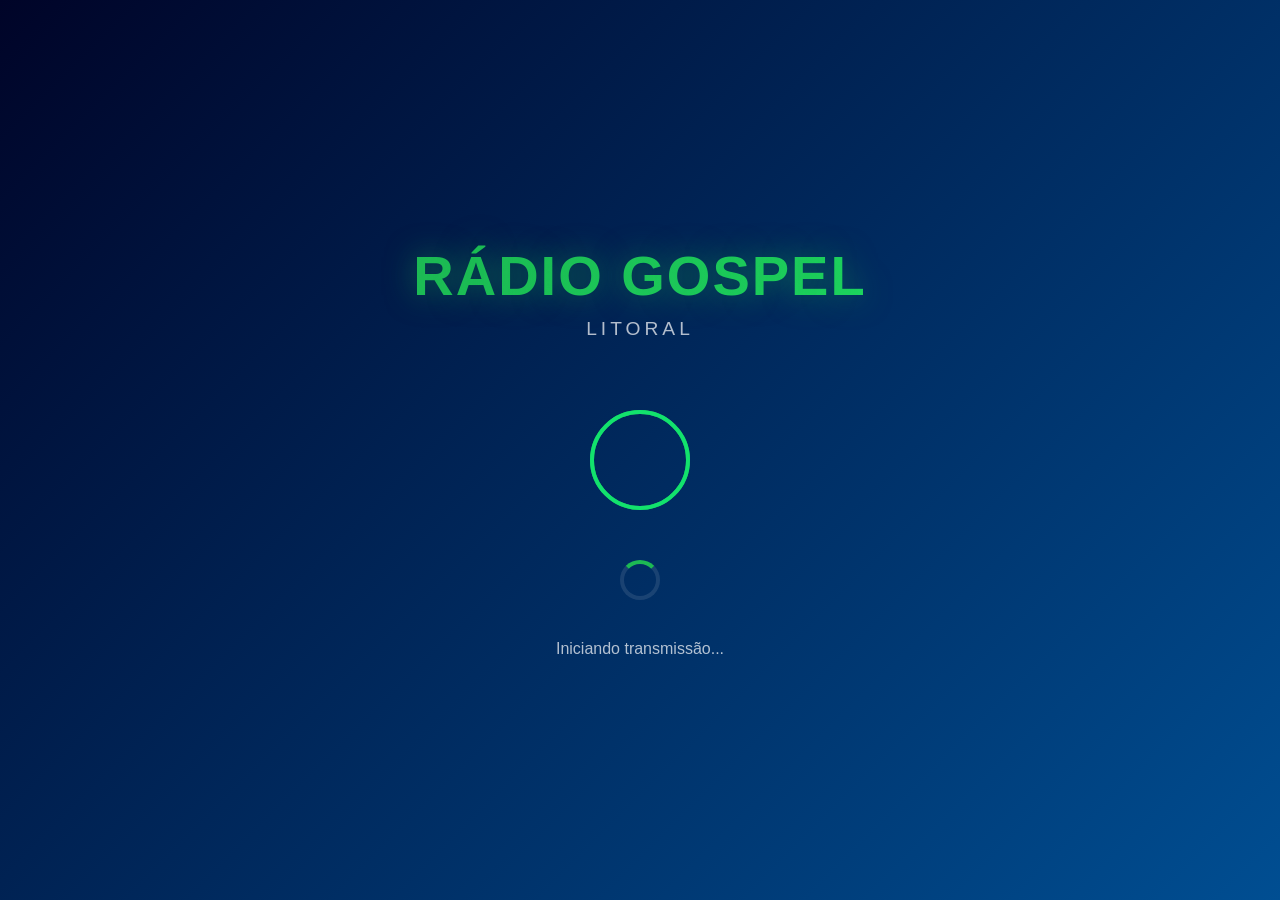
==== commit 231a9bed: "Update Index.html" ====
--- a/Index.html
+++ b/Index.html
@@ -6,42 +6,44 @@
     <title>Rádio Gospel Litoral</title>
     <meta name="theme-color" content="#1DB954">
     <meta name="description" content="Rádio Gospel 24h - Louvor e Adoração">
+    
     <!-- PWA -->
     <link rel="manifest" href="manifest.json">
-    <!-- Ícone -->
-    <link rel="icon" href="[data-uri]">
-    <!-- Font Awesome -->
+    <link rel="icon" href="[data-uri]">
     <link rel="stylesheet" href="https://cdnjs.cloudflare.com/ajax/libs/font-awesome/6.4.0/css/all.min.css">
+    
     <style>
-        /* RESET E CONFIGURAÇÕES */
         * {
             margin: 0;
             padding: 0;
             box-sizing: border-box;
-            font-family: 'Segoe UI', system-ui, -apple-system, sans-serif;
+            font-family: -apple-system, BlinkMacSystemFont, 'Segoe UI', Roboto, sans-serif;
         }
 
         body {
             background: linear-gradient(135deg, #0f0f0f 0%, #1a1a1a 100%);
             color: white;
             min-height: 100vh;
-            overflow-x: hidden;
-        }
-
-        /* TELA DE CARREGAMENTO */
+            display: flex;
+            align-items: center;
+            justify-content: center;
+            padding: 20px;
+        }
+
+        /* TELA INICIAL */
         .loading-screen {
             position: fixed;
             top: 0;
             left: 0;
             width: 100%;
             height: 100%;
-            background: linear-gradient(135deg, #000428 0%, #004e92 100%);
+            background: linear-gradient(135deg, #000428, #004e92);
             display: flex;
             flex-direction: column;
             align-items: center;
             justify-content: center;
             z-index: 9999;
-            transition: opacity 0.5s ease;
+            transition: opacity 0.5s;
         }
 
         .loading-screen.hidden {
@@ -49,214 +51,207 @@
             pointer-events: none;
         }
 
-        .radio-title {
+        .radio-logo {
             text-align: center;
             margin-bottom: 40px;
         }
 
-        .main-title {
+        .logo-title {
             font-size: 3.5rem;
             font-weight: 900;
             background: linear-gradient(135deg, #1DB954, #1ED760);
             -webkit-background-clip: text;
-            -webkit-text-fill-color: transparent;
             background-clip: text;
+            color: transparent;
             margin-bottom: 10px;
-            text-shadow: 0 0 30px rgba(29, 185, 84, 0.3);
-            letter-spacing: 3px;
-        }
-
-        .subtitle {
+            text-shadow: 0 0 30px rgba(29, 185, 84, 0.5);
+            letter-spacing: 2px;
+        }
+
+        .logo-subtitle {
             font-size: 1.2rem;
             color: rgba(255, 255, 255, 0.7);
-            letter-spacing: 8px;
+            letter-spacing: 4px;
             text-transform: uppercase;
         }
 
-        .radio-icon {
-            width: 120px;
-            height: 120px;
+        .radio-animation {
+            width: 100px;
+            height: 100px;
             margin: 30px auto;
-            background: linear-gradient(135deg, #1DB954, #1ED760);
-            border-radius: 25px;
-            display: flex;
-            align-items: center;
-            justify-content: center;
-            font-size: 50px;
-            color: white;
-            box-shadow: 0 10px 30px rgba(29, 185, 84, 0.3);
+            position: relative;
+        }
+
+        .radio-circle {
+            width: 100px;
+            height: 100px;
+            border: 4px solid #1DB954;
+            border-radius: 50%;
+            position: absolute;
             animation: pulse 2s infinite;
         }
 
+        .radio-circle:nth-child(2) {
+            animation-delay: 0.5s;
+            opacity: 0.7;
+            border-color: #1ED760;
+        }
+
+        .radio-circle:nth-child(3) {
+            animation-delay: 1s;
+            opacity: 0.4;
+            border-color: #00FF88;
+        }
+
         @keyframes pulse {
-            0% { transform: scale(1); }
-            50% { transform: scale(1.05); }
-            100% { transform: scale(1); }
+            0% { transform: scale(0.8); opacity: 1; }
+            100% { transform: scale(2); opacity: 0; }
         }
 
         .loading-spinner {
-            width: 50px;
-            height: 50px;
+            width: 40px;
+            height: 40px;
             border: 4px solid rgba(255, 255, 255, 0.1);
             border-top-color: #1DB954;
             border-radius: 50%;
+            margin: 20px auto;
             animation: spin 1s linear infinite;
-            margin: 20px 0;
         }
 
         @keyframes spin {
             to { transform: rotate(360deg); }
         }
 
-        .loading-text {
-            color: rgba(255, 255, 255, 0.7);
-            font-size: 1rem;
-            margin-top: 10px;
-        }
-
-        /* APP PRINCIPAL */
-        .app-container {
+        /* PLAYER PRINCIPAL */
+        .player-container {
+            max-width: 400px;
+            width: 100%;
+            text-align: center;
             display: none;
-            flex-direction: column;
-            min-height: 100vh;
-            max-width: 1200px;
-            margin: 0 auto;
-            padding: 20px;
-        }
-
-        /* HEADER */
-        .header {
-            display: flex;
-            justify-content: space-between;
-            align-items: center;
-            padding: 20px 0;
+        }
+
+        .radio-header {
             margin-bottom: 30px;
-            border-bottom: 1px solid rgba(255, 255, 255, 0.1);
-        }
-
-        .logo {
-            display: flex;
-            align-items: center;
-            gap: 15px;
-        }
-
-        .logo-icon {
-            width: 50px;
-            height: 50px;
-            background: linear-gradient(135deg, #1DB954, #1ED760);
-            border-radius: 12px;
-            display: flex;
-            align-items: center;
-            justify-content: center;
-            font-weight: bold;
-            font-size: 24px;
-            color: white;
-        }
-
-        .logo-text h1 {
-            font-size: 1.8rem;
+        }
+
+        .radio-name {
+            font-size: 2rem;
             font-weight: 900;
             background: linear-gradient(135deg, #1DB954, #1ED760);
             -webkit-background-clip: text;
-            -webkit-text-fill-color: transparent;
             background-clip: text;
-        }
-
-        .logo-text p {
-            color: rgba(255, 255, 255, 0.6);
+            color: transparent;
+            margin-bottom: 5px;
+        }
+
+        .radio-status {
+            color: #1DB954;
             font-size: 0.9rem;
-        }
-
-        .install-btn {
-            background: #1DB954;
-            color: white;
-            border: none;
-            padding: 12px 24px;
-            border-radius: 25px;
-            font-weight: 600;
-            cursor: pointer;
-            display: flex;
-            align-items: center;
+            display: flex;
+            align-items: center;
+            justify-content: center;
             gap: 8px;
-            transition: all 0.3s;
-        }
-
-        .install-btn:hover {
-            background: #1ED760;
-            transform: scale(1.05);
-            box-shadow: 0 5px 15px rgba(29, 185, 84, 0.3);
-        }
-
-        /* PLAYER PRINCIPAL */
-        .player-section {
-            flex: 1;
-            display: flex;
-            flex-direction: column;
-            align-items: center;
-            padding: 40px 20px;
-        }
-
+        }
+
+        .live-dot {
+            width: 8px;
+            height: 8px;
+            background: #FF0000;
+            border-radius: 50%;
+            animation: blink 1s infinite;
+        }
+
+        @keyframes blink {
+            0%, 100% { opacity: 1; }
+            50% { opacity: 0.5; }
+        }
+
+        /* CAPA DA MÚSICA */
         .album-art-container {
-            width: 300px;
-            height: 300px;
-            margin-bottom: 40px;
             position: relative;
+            margin-bottom: 30px;
         }
 
         .album-art {
-            width: 100%;
-            height: 100%;
+            width: 280px;
+            height: 280px;
             border-radius: 20px;
             object-fit: cover;
             box-shadow: 0 20px 40px rgba(0, 0, 0, 0.5);
+            margin: 0 auto;
+            display: block;
             animation: float 6s ease-in-out infinite;
         }
 
         @keyframes float {
             0%, 100% { transform: translateY(0px); }
-            50% { transform: translateY(-15px); }
-        }
-
-        .now-playing {
-            text-align: center;
-            margin-bottom: 40px;
-            width: 100%;
-            max-width: 600px;
+            50% { transform: translateY(-10px); }
+        }
+
+        .vinyl-effect {
+            position: absolute;
+            top: 0;
+            left: 50%;
+            transform: translateX(-50%);
+            width: 280px;
+            height: 280px;
+            border-radius: 50%;
+            background: conic-gradient(
+                transparent 0deg,
+                rgba(29, 185, 84, 0.1) 90deg,
+                transparent 180deg,
+                rgba(30, 215, 96, 0.1) 270deg
+            );
+            animation: rotate 20s linear infinite;
+            pointer-events: none;
+        }
+
+        @keyframes rotate {
+            from { transform: translateX(-50%) rotate(0deg); }
+            to { transform: translateX(-50%) rotate(360deg); }
+        }
+
+        /* INFORMAÇÕES DA MÚSICA */
+        .song-info {
+            margin-bottom: 30px;
+            padding: 0 20px;
         }
 
         .song-title {
-            font-size: 1.8rem;
+            font-size: 1.5rem;
             font-weight: 700;
-            margin-bottom: 10px;
+            margin-bottom: 8px;
             color: white;
+            line-height: 1.3;
+            min-height: 60px;
+            display: flex;
+            align-items: center;
+            justify-content: center;
         }
 
         .song-artist {
-            font-size: 1.2rem;
+            font-size: 1.1rem;
             color: rgba(255, 255, 255, 0.7);
             margin-bottom: 5px;
         }
 
         .song-album {
-            font-size: 1rem;
+            font-size: 0.9rem;
             color: #1DB954;
             font-style: italic;
         }
 
         /* CONTROLES */
-        .controls {
-            display: flex;
-            flex-direction: column;
+        .player-controls {
+            margin-bottom: 30px;
+        }
+
+        .control-buttons {
+            display: flex;
+            justify-content: center;
             align-items: center;
             gap: 25px;
-            width: 100%;
-            max-width: 600px;
-        }
-
-        .control-buttons {
-            display: flex;
-            align-items: center;
-            gap: 30px;
+            margin-bottom: 20px;
         }
 
         .control-btn {
@@ -265,14 +260,13 @@
             color: white;
             font-size: 1.3rem;
             cursor: pointer;
-            padding: 12px;
-            border-radius: 50%;
-            transition: all 0.3s;
             width: 50px;
             height: 50px;
+            border-radius: 50%;
             display: flex;
             align-items: center;
             justify-content: center;
+            transition: all 0.3s;
         }
 
         .control-btn:hover {
@@ -293,48 +287,45 @@
 
         /* BARRA DE PROGRESSO */
         .progress-container {
-            width: 100%;
-            display: flex;
-            align-items: center;
-            gap: 15px;
-            margin: 15px 0;
+            margin: 20px 0;
+            padding: 0 20px;
         }
 
         .progress-bar {
-            flex: 1;
-            height: 6px;
+            height: 4px;
             background: rgba(255, 255, 255, 0.1);
-            border-radius: 3px;
+            border-radius: 2px;
             overflow: hidden;
             cursor: pointer;
+            margin-bottom: 5px;
         }
 
         .progress {
             height: 100%;
             background: linear-gradient(90deg, #1DB954, #1ED760);
             width: 0%;
-            border-radius: 3px;
+            border-radius: 2px;
             transition: width 0.1s;
         }
 
-        .time {
-            font-size: 0.9rem;
+        .time-display {
+            display: flex;
+            justify-content: space-between;
+            font-size: 0.8rem;
             color: rgba(255, 255, 255, 0.6);
-            min-width: 45px;
         }
 
         /* VOLUME */
         .volume-control {
             display: flex;
             align-items: center;
+            justify-content: center;
             gap: 10px;
-            width: 100%;
-            max-width: 300px;
             margin-top: 15px;
         }
 
         .volume-slider {
-            flex: 1;
+            width: 120px;
             height: 4px;
             -webkit-appearance: none;
             background: rgba(255, 255, 255, 0.1);
@@ -344,206 +335,57 @@
 
         .volume-slider::-webkit-slider-thumb {
             -webkit-appearance: none;
-            width: 16px;
-            height: 16px;
+            width: 14px;
+            height: 14px;
             border-radius: 50%;
             background: #1DB954;
             cursor: pointer;
         }
 
-        /* PLAY LIST */
-        .playlist-section {
-            width: 100%;
-            max-width: 800px;
-            margin-top: 50px;
-        }
-
-        .playlist-title {
-            font-size: 1.5rem;
-            margin-bottom: 20px;
-            color: white;
-            text-align: center;
-        }
-
-        .songs-list {
-            display: grid;
-            grid-template-columns: repeat(auto-fill, minmax(250px, 1fr));
-            gap: 15px;
-        }
-
-        .song-card {
-            background: rgba(255, 255, 255, 0.05);
-            border-radius: 12px;
-            padding: 15px;
-            cursor: pointer;
-            transition: all 0.3s;
-            border: 1px solid transparent;
-        }
-
-        .song-card:hover {
-            background: rgba(29, 185, 84, 0.1);
-            border-color: #1DB954;
-            transform: translateY(-3px);
-        }
-
-        .song-card.active {
-            background: rgba(29, 185, 84, 0.2);
-            border-color: #1DB954;
-        }
-
-        .song-card img {
-            width: 100%;
-            height: 140px;
-            border-radius: 8px;
-            object-fit: cover;
-            margin-bottom: 10px;
-        }
-
-        .song-card h3 {
-            font-size: 1rem;
-            margin-bottom: 5px;
-            color: white;
-            white-space: nowrap;
-            overflow: hidden;
-            text-overflow: ellipsis;
-        }
-
-        .song-card p {
-            font-size: 0.9rem;
-            color: rgba(255, 255, 255, 0.6);
-        }
-
-        /* PLAYER DO RODAPÉ */
-        .mini-player {
-            position: fixed;
-            bottom: 0;
-            left: 0;
-            right: 0;
-            background: rgba(20, 20, 20, 0.95);
-            backdrop-filter: blur(10px);
-            border-top: 1px solid rgba(255, 255, 255, 0.1);
-            padding: 12px 20px;
-            display: none;
-            align-items: center;
-            justify-content: space-between;
-            z-index: 1000;
-        }
-
-        .mini-player-content {
-            display: flex;
-            align-items: center;
-            gap: 15px;
-            flex: 1;
-        }
-
-        .mini-album-art {
-            width: 45px;
-            height: 45px;
-            border-radius: 8px;
-            object-fit: cover;
-        }
-
-        .mini-info {
-            flex: 1;
-        }
-
-        .mini-title {
-            font-size: 0.9rem;
-            font-weight: 600;
-            color: white;
-            white-space: nowrap;
-            overflow: hidden;
-            text-overflow: ellipsis;
-        }
-
-        .mini-artist {
-            font-size: 0.8rem;
-            color: rgba(255, 255, 255, 0.6);
-            white-space: nowrap;
-            overflow: hidden;
-            text-overflow: ellipsis;
-        }
-
-        .mini-controls {
-            display: flex;
-            align-items: center;
-            gap: 15px;
-        }
-
-        .mini-btn {
-            background: none;
-            border: none;
-            color: white;
-            font-size: 1.2rem;
-            cursor: pointer;
-            padding: 8px;
-        }
-
-        /* NOTIFICAÇÃO */
-        .notification {
-            position: fixed;
-            top: 20px;
-            right: 20px;
+        /* BOTÃO DE INSTALAÇÃO */
+        .install-btn {
             background: #1DB954;
             color: white;
-            padding: 15px 25px;
-            border-radius: 10px;
+            border: none;
+            padding: 10px 20px;
+            border-radius: 25px;
+            font-weight: 600;
+            cursor: pointer;
             display: none;
             align-items: center;
-            gap: 10px;
-            z-index: 1001;
-            box-shadow: 0 5px 20px rgba(29, 185, 84, 0.3);
-            animation: slideIn 0.5s ease-out;
-        }
-
-        @keyframes slideIn {
-            from {
-                transform: translateX(100%);
-                opacity: 0;
-            }
-            to {
-                transform: translateX(0);
-                opacity: 1;
-            }
+            gap: 8px;
+            margin: 20px auto 0;
+            transition: all 0.3s;
+        }
+
+        .install-btn:hover {
+            background: #1ED760;
+            transform: scale(1.05);
         }
 
         /* RESPONSIVO */
-        @media (max-width: 768px) {
-            .main-title {
+        @media (max-width: 480px) {
+            .logo-title {
                 font-size: 2.5rem;
             }
             
-            .subtitle {
-                font-size: 1rem;
-                letter-spacing: 4px;
-            }
-            
-            .album-art-container {
+            .album-art {
                 width: 250px;
                 height: 250px;
             }
             
-            .songs-list {
-                grid-template-columns: 1fr;
+            .vinyl-effect {
+                width: 250px;
+                height: 250px;
+            }
+            
+            .song-title {
+                font-size: 1.3rem;
+                min-height: 50px;
             }
             
             .control-buttons {
                 gap: 20px;
-            }
-            
-            .play-btn {
-                width: 55px;
-                height: 55px;
-            }
-            
-            .header {
-                flex-direction: column;
-                gap: 15px;
-                text-align: center;
-            }
-            
-            .install-btn {
-                margin-top: 10px;
             }
         }
     </style>
@@ -551,109 +393,80 @@
 <body>
     <!-- TELA DE CARREGAMENTO -->
     <div class="loading-screen" id="loadingScreen">
-        <div class="radio-title">
-            <h1 class="main-title">RÁDIO GOSPEL LITORAL</h1>
-            <p class="subtitle">24H DE LOUVOR</p>
+        <div class="radio-logo">
+            <h1 class="logo-title">RÁDIO GOSPEL</h1>
+            <p class="logo-subtitle">LITORAL</p>
         </div>
-        <div class="radio-icon">
-            <i class="fas fa-broadcast-tower"></i>
+        
+        <div class="radio-animation">
+            <div class="radio-circle"></div>
+            <div class="radio-circle"></div>
+            <div class="radio-circle"></div>
         </div>
+        
         <div class="loading-spinner"></div>
-        <p class="loading-text">Carregando músicas de louvor...</p>
+        <p style="color: rgba(255,255,255,0.7); margin-top: 20px;">Iniciando transmissão...</p>
     </div>
 
-    <!-- APP PRINCIPAL -->
-    <div class="app-container" id="appContainer">
-        <!-- HEADER -->
-        <div class="header">
-            <div class="logo">
-                <div class="logo-icon">
-                    <i class="fas fa-radio"></i>
-                </div>
-                <div class="logo-text">
-                    <h1>Rádio Gospel Litoral</h1>
-                    <p>Tocando agora • 24h de louvor</p>
-                </div>
-            </div>
-            <button class="install-btn" id="installBtn" style="display: none;">
-                <i class="fas fa-download"></i> Instalar App
-            </button>
-        </div>
-
-        <!-- PLAYER PRINCIPAL -->
-        <div class="player-section">
-            <div class="album-art-container">
-                <img id="albumArt" src="https://images.unsplash.com/photo-1577733966973-d680bffd2e80?ixlib=rb-4.0.3&auto=format&fit=crop&w=500&q=80" 
-                     alt="Album Art" class="album-art">
-            </div>
-
-            <div class="now-playing">
-                <h2 id="songTitle" class="song-title">Rádio Gospel Litoral</h2>
-                <p id="songArtist" class="song-artist">Louvor e Adoração 24h</p>
-                <p id="songAlbum" class="song-album">🎵 Tocando agora</p>
-            </div>
-
-            <div class="controls">
-                <div class="control-buttons">
-                    <button class="control-btn" id="prevBtn" title="Música anterior">
-                        <i class="fas fa-step-backward"></i>
-                    </button>
-                    <button class="control-btn play-btn" id="playBtn" title="Play/Pause">
-                        <i class="fas fa-play" id="playIcon"></i>
-                    </button>
-                    <button class="control-btn" id="nextBtn" title="Próxima música">
-                        <i class="fas fa-step-forward"></i>
-                    </button>
-                </div>
-
-                <div class="progress-container">
-                    <span id="currentTime" class="time">0:00</span>
-                    <div class="progress-bar" id="progressBar">
-                        <div class="progress" id="progress"></div>
-                    </div>
-                    <span id="duration" class="time">0:00</span>
-                </div>
-
-                <div class="volume-control">
-                    <i class="fas fa-volume-down"></i>
-                    <input type="range" id="volumeSlider" class="volume-slider" min="0" max="100" value="70">
-                    <i class="fas fa-volume-up"></i>
-                </div>
-            </div>
-
-            <!-- PLAYLIST -->
-            <div class="playlist-section">
-                <h2 class="playlist-title">Músicas de Louvor</h2>
-                <div class="songs-list" id="songsList">
-                    <!-- Carregado via JavaScript -->
-                </div>
+    <!-- PLAYER PRINCIPAL -->
+    <div class="player-container" id="playerContainer">
+        <div class="radio-header">
+            <h2 class="radio-name">RÁDIO GOSPEL</h2>
+            <div class="radio-status">
+                <div class="live-dot"></div>
+                <span>AO VIVO • 24H LOUVOR</span>
             </div>
         </div>
 
-        <!-- PLAYER MINI -->
-        <div class="mini-player" id="miniPlayer">
-            <div class="mini-player-content">
-                <img id="miniAlbumArt" src="" alt="" class="mini-album-art">
-                <div class="mini-info">
-                    <div id="miniTitle" class="mini-title">Rádio Gospel Litoral</div>
-                    <div id="miniArtist" class="mini-artist">Louvor 24h</div>
-                </div>
-            </div>
-            <div class="mini-controls">
-                <button class="mini-btn" id="miniPlayBtn">
-                    <i class="fas fa-play" id="miniPlayIcon"></i>
+        <!-- CAPA DA MÚSICA -->
+        <div class="album-art-container">
+            <img id="albumArt" src="https://images.unsplash.com/photo-1518609878373-06d740f60d8b?ixlib=rb-4.0.3&auto=format&fit=crop&w=500&q=80" 
+                 alt="Capa do Álbum" class="album-art">
+            <div class="vinyl-effect"></div>
+        </div>
+
+        <!-- INFORMAÇÕES DA MÚSICA -->
+        <div class="song-info">
+            <div id="songTitle" class="song-title">Carregando música de louvor...</div>
+            <div id="songArtist" class="song-artist">Rádio Gospel Litoral</div>
+            <div id="songAlbum" class="song-album">Louvor e Adoração</div>
+        </div>
+
+        <!-- CONTROLES DO PLAYER -->
+        <div class="player-controls">
+            <div class="control-buttons">
+                <button class="control-btn" id="prevBtn" title="Música anterior">
+                    <i class="fas fa-step-backward"></i>
                 </button>
-                <button class="mini-btn" id="miniNextBtn">
+                <button class="control-btn play-btn" id="playBtn" title="Play/Pause">
+                    <i class="fas fa-play" id="playIcon"></i>
+                </button>
+                <button class="control-btn" id="nextBtn" title="Próxima música">
                     <i class="fas fa-step-forward"></i>
                 </button>
             </div>
+
+            <div class="progress-container">
+                <div class="progress-bar" id="progressBar">
+                    <div class="progress" id="progress"></div>
+                </div>
+                <div class="time-display">
+                    <span id="currentTime">0:00</span>
+                    <span id="duration">0:00</span>
+                </div>
+            </div>
+
+            <div class="volume-control">
+                <i class="fas fa-volume-down" style="color: rgba(255,255,255,0.6);"></i>
+                <input type="range" id="volumeSlider" class="volume-slider" min="0" max="100" value="70">
+                <i class="fas fa-volume-up" style="color: rgba(255,255,255,0.6);"></i>
+            </div>
         </div>
-    </div>
-
-    <!-- NOTIFICAÇÃO -->
-    <div class="notification" id="notification">
-        <i class="fas fa-music"></i>
-        <span id="notificationText">Rádio Gospel tocando</span>
+
+        <!-- BOTÃO DE INSTALAÇÃO PWA -->
+        <button class="install-btn" id="installBtn">
+            <i class="fas fa-download"></i> Instalar App
+        </button>
     </div>
 
     <!-- ELEMENTO DE ÁUDIO -->
@@ -662,9 +475,10 @@
     <script>
         // 🔑 SUA CHAVE DA API DO YOUTUBE
         const API_KEY = 'AIzaSyBe89OpBYTdOhjzL4eej7dLms7LJ_9sYg8';
-             // Elementos DOM
+        
+        // Elementos DOM
         const loadingScreen = document.getElementById('loadingScreen');
-        const appContainer = document.getElementById('appContainer');
+        const playerContainer = document.getElementById('playerContainer');
         const installBtn = document.getElementById('installBtn');
         const albumArt = document.getElementById('albumArt');
         const songTitle = document.getElementById('songTitle');
@@ -679,16 +493,6 @@
         const currentTime = document.getElementById('currentTime');
         const duration = document.getElementById('duration');
         const volumeSlider = document.getElementById('volumeSlider');
-        const songsList = document.getElementById('songsList');
-        const miniPlayer = document.getElementById('miniPlayer');
-        const miniAlbumArt = document.getElementById('miniAlbumArt');
-        const miniTitle = document.getElementById('miniTitle');
-        const miniArtist = document.getElementById('miniArtist');
-        const miniPlayBtn = document.getElementById('miniPlayBtn');
-        const miniPlayIcon = document.getElementById('miniPlayIcon');
-        const miniNextBtn = document.getElementById('miniNextBtn');
-        const notification = document.getElementById('notification');
-        const notificationText = document.getElementById('notificationText');
         const audioPlayer = document.getElementById('audioPlayer');
         
         // Estado global
@@ -699,30 +503,50 @@
         let progressInterval = null;
         let deferredPrompt = null;
         
-        // Termos de busca para músicas gospel
-        const gospelSearchTerms = [
-            'louvor e adoração',
-            'música gospel 2024',
-            'adoração contemporânea',
-            'hinos de louvor',
-            'worship music',
-            'gospel brasileiro',
-            'música cristã',
-            'banda gospel',
-            'adoração ao vivo',
-            'gospel worship',
-            'louvor congregacional',
-            'músicas evangélicas',
-            'worship brasileiro',
-            'hinos evangélicos',
-            'música gospel brasileira'
+        // Lista fixa de músicas gospel (sem busca)
+        const gospelPlaylist = [
+            {
+                title: "Oceans (Where Feet May Fail)",
+                artist: "Hillsong UNITED",
+                album: "Zion",
+                videoId: "xy3K_fundic",
+                image: "https://images.unsplash.com/photo-1518609878373-06d740f60d8b?ixlib=rb-4.0.3&auto=format&fit=crop&w=500&q=80"
+            },
+            {
+                title: "What a Beautiful Name",
+                artist: "Hillsong Worship",
+                album: "Let There Be Light",
+                videoId: "nQWFzMvCfLE",
+                image: "https://images.unsplash.com/photo-1511379938547-c1f69419868d?ixlib=rb-4.0.3&auto=format&fit=crop&w=500&q=80"
+            },
+            {
+                title: "Good Good Father",
+                artist: "Chris Tomlin",
+                album: "Never Lose Sight",
+                videoId: "CqybaN08QW8",
+                image: "https://images.unsplash.com/photo-1470225620780-dba8ba36b745?ixlib=rb-4.0.3&auto=format&fit=crop&w=500&q=80"
+            },
+            {
+                title: "Reckless Love",
+                artist: "Cory Asbury",
+                album: "Reckless Love",
+                videoId: "Sc6SSHuZvQE",
+                image: "https://images.unsplash.com/photo-1493225457124-a3eb161ffa5f?ixlib=rb-4.0.3&auto=format&fit=crop&w=500&q=80"
+            },
+            {
+                title: "No Longer Slaves",
+                artist: "Bethel Music",
+                album: "We Will Not Be Shaken",
+                videoId: "f8TkUMJtK5k",
+                image: "https://images.unsplash.com/photo-1511671782779-c97d3d27a1d4?ixlib=rb-4.0.3&auto=format&fit=crop&w=500&q=80"
+            }
         ];
         
         // Inicialização
         window.addEventListener('load', async () => {
-            console.log('🎵 Rádio Gospel Litoral - Inicializando...');
-            
-            // Registrar Service Worker
+            console.log('🎵 Rádio Gospel Litoral - Iniciando...');
+            
+            // Registrar Service Worker para PWA
             if ('serviceWorker' in navigator) {
                 try {
                     await navigator.serviceWorker.register('service-worker.js');
@@ -744,565 +568,59 @@
             window.addEventListener('appinstalled', () => {
                 console.log('✅ PWA instalado com sucesso');
                 installBtn.style.display = 'none';
-                showNotification('Rádio Gospel instalado! 🎵');
             });
             
-            // Carregar músicas gospel
-            await loadGospelSongs();
-            
-            // Mostrar app após 2 segundos
+            // Inicializar playlist
+            gospelSongs = [...gospelPlaylist];
+            
+            // Mostrar player após 2 segundos
             setTimeout(() => {
                 loadingScreen.classList.add('hidden');
                 setTimeout(() => {
                     loadingScreen.style.display = 'none';
-                    appContainer.style.display = 'flex';
+                    playerContainer.style.display = 'block';
                     
                     // Tocar música aleatória automaticamente
-                    playRandomGospelSong();
-                    
-                    showNotification('Rádio Gospel Litoral - Tocando agora! 📻');
+                    playRandomSong();
                 }, 500);
             }, 2000);
         });
         
-        // Carregar músicas gospel do YouTube
-        async function loadGospelSongs() {
-            try {
-                console.log('🔍 Buscando músicas gospel...');
-                
-                // Escolher termo de busca aleatório
-                const searchTerm = gospelSearchTerms[Math.floor(Math.random() * gospelSearchTerms.length)];
-                console.log(`🔍 Termo de busca: ${searchTerm}`);
-                
-                // Buscar vídeos do YouTube
-                const url = `https://www.googleapis.com/youtube/v3/search?part=snippet&maxResults=15&q=${encodeURIComponent(searchTerm)}&type=video&videoCategoryId=10&key=${API_KEY}`;
-                const response = await fetch(url);
-                
-                if (!response.ok) {
-                    throw new Error(`Erro HTTP: ${response.status}`);
-                }
-                
-                const data = await response.json();
-                gospelSongs = data.items;
-                
-                console.log(`✅ ${gospelSongs.length} músicas carregadas`);
-                
-                // Exibir playlist
-                displayPlaylist();
-                
-            } catch (error) {
-                console.error('❌ Erro ao carregar músicas:', error);
-                
-                // Usar lista de fallback
-                gospelSongs = getFallbackSongs();
-                displayPlaylist();
-                
-                showNotification('Modo offline - Músicas padrão');
-            }
-        }
-        
-        // Lista de músicas de fallback
-        function getFallbackSongs() {
-            return [
-                {
-                    snippet: {
-                        title: "Oceans (Where Feet May Fail) - Hillsong UNITED",
-                        channelTitle: "Hillsong UNITED",
-                        thumbnails: {
-                            medium: { url: "https://img.youtube.com/vi/xy3K_fundic/mqdefault.jpg" }
-                        }
-                    },
-                    id: { videoId: "xy3K_fundic" }
-                },
-                {
-                    snippet: {
-                        title: "What a Beautiful Name - Hillsong Worship",
-                        channelTitle: "Hillsong Worship",
-                        thumbnails: {
-                            medium: { url: "https://img.youtube.com/vi/nQWFzMvCfLE/mqdefault.jpg" }
-                        }
-                    },
-                    id: { videoId: "nQWFzMvCfLE" }
-                },
-                {
-                    snippet: {
-                        title: "Good Good Father - Chris Tomlin",
-                        channelTitle: "Chris Tomlin",
-                        thumbnails: {
-                            medium: { url: "https://img.youtube.com/vi/CqybaN08QW8/mqdefault.jpg" }
-                        }
-                    },
-                    id: { videoId: "CqybaN08QW8" }
-                },
-                {
-                    snippet: {
-                        title: "Reckless Love - Cory Asbury",
-                        channelTitle: "Cory Asbury",
-                        thumbnails: {
-                            medium: { url: "https://img.youtube.com/vi/Sc6SSHuZvQE/mqdefault.jpg" }
-                        }
-                    },
-                    id: { videoId: "Sc6SSHuZvQE" }
-                },
-                {
-                    snippet: {
-                        title: "No Longer Slaves - Bethel Music",
-                        channelTitle: "Bethel Music",
-                        thumbnails: {
-                            medium: { url: "https://img.youtube.com/vi/f8TkUMJtK5k/mqdefault.jpg" }
-                        }
-                    },
-                    id: { videoId: "f8TkUMJtK5k" }
-                }
-            ];
-        }
-        
-        // Tocar música gospel aleatória
-        async function playRandomGospelSong() {
-            if (gospelSongs.length === 0) {
-                await loadGospelSongs();
-                return;
-            }
+        // Tocar música aleatória
+        function playRandomSong() {
+            if (gospelSongs.length === 0) return;
             
             // Escolher música aleatória
             currentSongIndex = Math.floor(Math.random() * gospelSongs.length);
             const song = gospelSongs[currentSongIndex];
             
-            console.log(`🎵 Tocando: ${song.snippet.title}`);
-            await playSong(song);
+            console.log(`🎵 Tocando: ${song.title}`);
+            playSong(song);
         }
         
         // Tocar música específica
         async function playSong(song) {
             currentSong = song;
             
-            // Limpar título
-            const title = cleanTitle(song.snippet.title);
-            
-            // Atualizar UI principal
-            songTitle.textContent = title;
-            songArtist.textContent = song.snippet.channelTitle;
-            songAlbum.textContent = "Rádio Gospel Litoral";
-            
-            // Atualizar imagem
-            updateAlbumArt(song);
-            
-            // Atualizar mini player
-            miniAlbumArt.src = albumArt.src;
-            miniTitle.textContent = title.length > 30 ? title.substring(0, 30) + '...' : title;
-            miniArtist.textContent = song.snippet.channelTitle;
-            
-            // Mostrar mini player
-            miniPlayer.style.display = 'flex';
-            
-            // Atualizar cartão ativo
-            updateActiveCard();
-            
-            // Reproduzir áudio
-            await playAudio(song.id.videoId);
-            
-            // Configurar Media Session API
-            setupMediaSession(song, title);
-            
-            // Mostrar notificação
-            showNotification(`🎵 ${title.substring(0, 30)}...`);
-        }
-        
-        // Limpar título
-        function cleanTitle(title) {
-            return title
-                .replace(/&#39;/g, "'")
-                .replace(/&quot;/g, '"')
-                .replace(/&amp;/g, '&')
-                .replace(/\(Official.*?\)|\[.*?\]|\|.*/g, '')
-                .replace(/MV$/i, '')
-                .trim();
-        }
-        
-        // Atualizar arte do álbum
-        function updateAlbumArt(song) {
-            const defaultImage = 'https://images.unsplash.com/photo-1577733966973-d680bffd2e80?ixlib=rb-4.0.3&auto=format&fit=crop&w=500&q=80';
-            
-            if (song.snippet.thumbnails?.medium?.url) {
-                albumArt.src = song.snippet.thumbnails.medium.url;
-                albumArt.onerror = () => {
-                    albumArt.src = defaultImage;
-                };
-            } else {
-                albumArt.src = defaultImage;
-            }
-        }
-        
-        // Reproduzir áudio
+            // Atualizar UI
+            songTitle.textContent = song.title;
+            songArtist.textContent = song.artist;
+            songAlbum.textContent = song.album;
+            albumArt.src = song.image;
+            
+            // Iniciar reprodução
+            await playAudio(song.videoId);
+            
+            // Configurar Media Session API para notificações
+            setupMediaSession(song);
+        }
+        
+        // Reproduzir áudio do YouTube
         async function playAudio(videoId) {
             try {
                 // Parar áudio atual
                 audioPlayer.pause();
                 audioPlayer.src = '';
                 
-                // URL do proxy CORS
-                const proxyUrl = `https://corsproxy.io/?https://www.youtube.com/watch?v=${videoId}`;
-                
-                // Configurar áudio
-                audioPlayer.src = proxyUrl;
-                audioPlayer.load();
-                audioPlayer.volume = volumeSlider.value / 100;
-                
-                // Aguardar carregamento
-                await new Promise((resolve) => {
-                    const timeout = setTimeout(resolve, 1500);
-                    audioPlayer.addEventListener('loadedmetadata', () => {
-                        clearTimeout(timeout);
-                        resolve();
-                    }, { once: true });
-                });
-                
-                // Iniciar reprodução
-                await audioPlayer.play();
-                isPlaying = true;
-                updatePlayIcons();
-                startProgressUpdater();
-                
-                console.log('✅ Áudio reproduzindo');
-                
-            } catch (error) {
-                console.error('❌ Erro ao reproduzir áudio:', error);
-                
-                // Modo simulado
-                isPlaying = true;
-                updatePlayIcons();
-                startSimulatedProgress();
-                
-                showNotification('🎶 Rádio Gospel - Modo simulador');
-            }
-        }
-        
-        // Configurar Media Session API
-        function setupMediaSession(song, title) {
-            if (!('mediaSession' in navigator)) {
-                console.log('⚠️ Media Session API não suportada');
-                return;
-            }
-            
-            try {
-                // Configurar metadados
-                navigator.mediaSession.metadata = new MediaMetadata({
-                    title: title,
-                    artist: song.snippet.channelTitle,
-                    album: 'Rádio Gospel Litoral',
-                    artwork: [
-                        {
-                            src: song.snippet.thumbnails?.default?.url || albumArt.src,
-                            sizes: '96x96',
-                            type: 'image/jpeg'
-                        }
-                    ]
-                });
-                
-                // Configurar handlers
-                navigator.mediaSession.setActionHandler('play', async () => {
-                    if (audioPlayer.src) {
-                        await audioPlayer.play();
-                        isPlaying = true;
-                        updatePlayIcons();
-                        startProgressUpdater();
-                        navigator.mediaSession.playbackState = 'playing';
-                    }
-                });
-                
-                navigator.mediaSession.setActionHandler('pause', () => {
-                    if (audioPlayer.src) {
-                        audioPlayer.pause();
-                        isPlaying = false;
-                        updatePlayIcons();
-                        stopProgressUpdater();
-                        navigator.mediaSession.playbackState = 'paused';
-                    }
-                });
-                
-                navigator.mediaSession.setActionHandler('previoustrack', () => {
-                    playPreviousSong();
-                });
-                
-                navigator.mediaSession.setActionHandler('nexttrack', () => {
-                    playNextSong();
-                });
-                
-                // Estado inicial
-                navigator.mediaSession.playbackState = 'playing';
-                
-                console.log('✅ Media Session configurada');
-                
-            } catch (error) {
-                console.log('⚠️ Ações do Media Session não suportadas:', error);
-            }
-        }
-        
-        // Exibir playlist
-        function displayPlaylist() {
-            songsList.innerHTML = '';
-            
-            gospelSongs.forEach((song, index) => {
-                const card = document.createElement('div');
-                card.className = 'song-card';
-                card.dataset.index = index;
-                
-                const title = cleanTitle(song.snippet.title);
-                const imageUrl = song.snippet.thumbnails?.medium?.url || 
-                                'https://images.unsplash.com/photo-1577733966973-d680bffd2e80?ixlib=rb-4.0.3&auto=format&fit=crop&w=500&q=80';
-                
-                card.innerHTML = `
-                    <img src="${imageUrl}" 
-                         alt="${title}"
-                         onerror="this.src='https://images.unsplash.com/photo-1577733966973-d680bffd2e80?ixlib=rb-4.0.3&auto=format&fit=crop&w=500&q=80'">
-                    <h3>${title.length > 40 ? title.substring(0, 40) + '...' : title}</h3>
-                    <p>${song.snippet.channelTitle}</p>
-                `;
-                
-                card.addEventListener('click', () => {
-                    currentSongIndex = index;
-                    playSong(song);
-                });
-                
-                songsList.appendChild(card);
-            });
-        }
-        
-        // Atualizar cartão ativo
-        function updateActiveCard() {
-            document.querySelectorAll('.song-card').forEach(card => {
-                card.classList.remove('active');
-            });
-            
-            const activeCard = document.querySelector(`.song-card[data-index="${currentSongIndex}"]`);
-            if (activeCard) {
-                activeCard.classList.add('active');
-                activeCard.scrollIntoView({ behavior: 'smooth', block: 'nearest' });
-            }
-        }
-        
-        // Atualizar ícones de play/pause
-        function updatePlayIcons() {
-            if (isPlaying) {
-                playIcon.className = 'fas fa-pause';
-                miniPlayIcon.className = 'fas fa-pause';
-            } else {
-                playIcon.className = 'fas fa-play';
-                miniPlayIcon.className = 'fas fa-play';
-            }
-        }
-        
-        // Alternar play/pause
-        async function togglePlayPause() {
-            if (!currentSong) {
-                await playRandomGospelSong();
-                return;
-            }
-            
-            if (isPlaying) {
-                audioPlayer.pause();
-                isPlaying = false;
-                updatePlayIcons();
-                stopProgressUpdater();
-                
-                if ('mediaSession' in navigator) {
-                    navigator.mediaSession.playbackState = 'paused';
-                }
-                
-                console.log('⏸️ Pausado');
-            } else {
-                try {
-                    await audioPlayer.play();
-                    isPlaying = true;
-                    updatePlayIcons();
-                    startProgressUpdater();
-                    
-                    if ('mediaSession' in navigator) {
-                        navigator.mediaSession.playbackState = 'playing';
-                    }
-                    
-                    console.log('▶️ Retomado');
-                } catch (error) {
-                    console.error('❌ Erro ao retomar:', error);
-                }
-            }
-        }
-        
-        // Música anterior
-        function playPreviousSong() {
-            if (gospelSongs.length === 0) return;
-            
-            currentSongIndex = (currentSongIndex - 1 + gospelSongs.length) % gospelSongs.length;
-            playSong(gospelSongs[currentSongIndex]);
-        }
-        
-        // Próxima música
-        function playNextSong() {
-            if (gospelSongs.length === 0) return;
-            
-            currentSongIndex = (currentSongIndex + 1) % gospelSongs.length;
-            playSong(gospelSongs[currentSongIndex]);
-        }
-        
-           // Barra de progresso
-        function startProgressUpdater() {
-            stopProgressUpdater();
-            progressInterval = setInterval(updateProgress, 1000);
-        }
-        
-        function stopProgressUpdater() {
-            if (progressInterval) {
-                clearInterval(progressInterval);
-            }
-        }
-        
-        function updateProgress() {
-            if (!audioPlayer.src || !isPlaying) return;
-            
-            try {
-                const current = audioPlayer.currentTime;
-                const total = audioPlayer.duration;
-                
-                if (total > 0 && !isNaN(total)) {
-                    const percent = (current / total) * 100;
-                    progress.style.width = percent + '%';
-                    
-                    currentTime.textContent = formatTime(current);
-                    duration.textContent = formatTime(total);
-                }
-            } catch (e) {
-                console.log('⚠️ Erro no progresso:', e);
-            }
-        }
-        
-        function startSimulatedProgress() {
-            let simulatedTime = 0;
-            stopProgressUpdater();
-            progressInterval = setInterval(() => {
-                simulatedTime += 1;
-                const percent = (simulatedTime % 240) / 2.4; // 4 minutos
-                progress.style.width = percent + '%';
-                currentTime.textContent = formatTime(simulatedTime % 240);
-                duration.textContent = '4:00';
-            }, 1000);
-        }
-        
-        function formatTime(seconds) {
-            const mins = Math.floor(seconds / 60);
-            const secs = Math.floor(seconds % 60);
-            return `${mins}:${secs < 10 ? '0' : ''}${secs}`;
-        }
-        
-        // Notificações
-        function showNotification(text) {
-            notificationText.textContent = text;
-            notification.style.display = 'flex';
-            setTimeout(() => {
-                notification.style.display = 'none';
-            }, 3000);
-        }
-        
-        // Event Listeners
-        installBtn.addEventListener('click', async () => {
-            if (!deferredPrompt) return;
-            
-            deferredPrompt.prompt();
-            const { outcome } = await deferredPrompt.userChoice;
-            
-            if (outcome === 'accepted') {
-                installBtn.style.display = 'none';
-                showNotification('📱 Rádio Gospel instalado!');
-            }
-            
-            deferredPrompt = null;
-        });
-        
-        playBtn.addEventListener('click', togglePlayPause);
-        miniPlayBtn.addEventListener('click', togglePlayPause);
-        prevBtn.addEventListener('click', playPreviousSong);
-        nextBtn.addEventListener('click', playNextSong);
-        miniNextBtn.addEventListener('click', playNextSong);
-        
-        progressBar.addEventListener('click', (e) => {
-            if (!audioPlayer.src || !audioPlayer.duration) return;
-            
-            const rect = progressBar.getBoundingClientRect();
-            const percent = (e.clientX - rect.left) / rect.width;
-            const newTime = percent * audioPlayer.duration;
-            
-            audioPlayer.currentTime = newTime;
-            updateProgress();
-        });
-        
-        volumeSlider.addEventListener('input', (e) => {
-            const volume = e.target.value / 100;
-            audioPlayer.volume = volume;
-        });
-        
-        // Quando o áudio termina
-        audioPlayer.addEventListener('ended', () => {
-            console.log('⏭️ Música terminada, próxima...');
-            playNextSong();
-        });
-        
-        // Prevenir pausa automática
-        document.addEventListener('visibilitychange', () => {
-            if (document.hidden && isPlaying) {
-                console.log('📱 App em background - Mantendo reprodução');
-                
-                // Manter Media Session ativa
-                if ('mediaSession' in navigator) {
-                    navigator.mediaSession.playbackState = 'playing';
-                }
-                
-                // Mostrar notificação
-                showNotification('🎶 Rádio Gospel tocando em background');
-            }
-        });
-        
-        // Atualizar playlist periodicamente
-        setInterval(async () => {
-            if (gospelSongs.length > 0) {
-                console.log('🔄 Atualizando playlist...');
-                await loadGospelSongs();
-                showNotification('🎵 Playlist atualizada!');
-            }
-        }, 30 * 60 * 1000); // 30 minutos
-        
-        // Teclas de atalho
-        document.addEventListener('keydown', (e) => {
-            switch(e.key) {
-                case ' ':
-                case 'Spacebar':
-                    e.preventDefault();
-                    togglePlayPause();
-                    break;
-                case 'ArrowLeft':
-                    e.preventDefault();
-                    playPreviousSong();
-                    break;
-                case 'ArrowRight':
-                    e.preventDefault();
-                    playNextSong();
-                    break;
-            }
-        });
-        
-        // Suporte offline
-        window.addEventListener('online', () => {
-            showNotification('🌐 Conexão restaurada');
-        });
-        
-        window.addEventListener('offline', () => {
-            showNotification('📴 Modo offline ativo');
-        });
-        
-        // Forçar background play
-        setInterval(() => {
-            if (isPlaying && navigator.serviceWorker?.controller) {
-                navigator.serviceWorker.controller.postMessage('keepAlive');
-            }
-        }, 15000);
-    </script>
-</body>
-</html>
+                // Usar serviço proxy para áudio do YouTube
+             
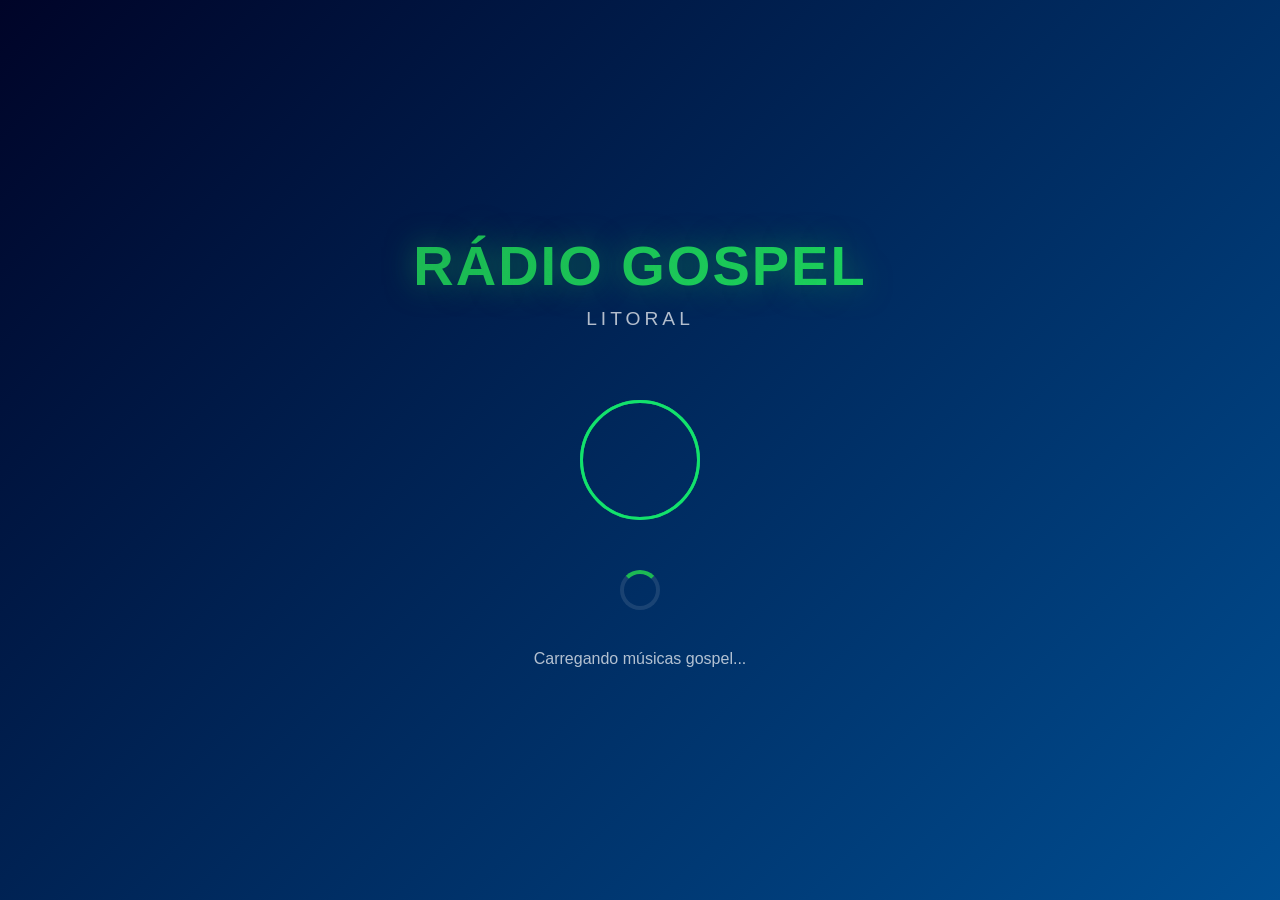
==== commit d0f56a90: "Update Index.html" ====
--- a/Index.html
+++ b/Index.html
@@ -28,6 +28,7 @@
             align-items: center;
             justify-content: center;
             padding: 20px;
+            overflow: hidden;
         }
 
         /* TELA INICIAL */
@@ -76,16 +77,16 @@
         }
 
         .radio-animation {
-            width: 100px;
-            height: 100px;
+            width: 120px;
+            height: 120px;
             margin: 30px auto;
             position: relative;
         }
 
         .radio-circle {
-            width: 100px;
-            height: 100px;
-            border: 4px solid #1DB954;
+            width: 120px;
+            height: 120px;
+            border: 3px solid #1DB954;
             border-radius: 50%;
             position: absolute;
             animation: pulse 2s infinite;
@@ -235,111 +236,28 @@
             margin-bottom: 5px;
         }
 
-        .song-album {
-            font-size: 0.9rem;
-            color: #1DB954;
-            font-style: italic;
-        }
-
-        /* CONTROLES */
-        .player-controls {
-            margin-bottom: 30px;
-        }
-
-        .control-buttons {
-            display: flex;
-            justify-content: center;
-            align-items: center;
-            gap: 25px;
-            margin-bottom: 20px;
-        }
-
-        .control-btn {
-            background: none;
+        /* BOTÃO PLAY/PAUSE */
+        .play-button {
+            background: #1DB954;
+            color: white;
             border: none;
-            color: white;
-            font-size: 1.3rem;
+            width: 80px;
+            height: 80px;
+            border-radius: 50%;
+            font-size: 1.8rem;
             cursor: pointer;
-            width: 50px;
-            height: 50px;
-            border-radius: 50%;
             display: flex;
             align-items: center;
             justify-content: center;
+            margin: 20px auto;
             transition: all 0.3s;
-        }
-
-        .control-btn:hover {
-            background: rgba(255, 255, 255, 0.1);
-        }
-
-        .play-btn {
-            background: #1DB954;
-            width: 60px;
-            height: 60px;
-            font-size: 1.5rem;
-        }
-
-        .play-btn:hover {
+            box-shadow: 0 10px 20px rgba(29, 185, 84, 0.3);
+        }
+
+        .play-button:hover {
             background: #1ED760;
             transform: scale(1.1);
-        }
-
-        /* BARRA DE PROGRESSO */
-        .progress-container {
-            margin: 20px 0;
-            padding: 0 20px;
-        }
-
-        .progress-bar {
-            height: 4px;
-            background: rgba(255, 255, 255, 0.1);
-            border-radius: 2px;
-            overflow: hidden;
-            cursor: pointer;
-            margin-bottom: 5px;
-        }
-
-        .progress {
-            height: 100%;
-            background: linear-gradient(90deg, #1DB954, #1ED760);
-            width: 0%;
-            border-radius: 2px;
-            transition: width 0.1s;
-        }
-
-        .time-display {
-            display: flex;
-            justify-content: space-between;
-            font-size: 0.8rem;
-            color: rgba(255, 255, 255, 0.6);
-        }
-
-        /* VOLUME */
-        .volume-control {
-            display: flex;
-            align-items: center;
-            justify-content: center;
-            gap: 10px;
-            margin-top: 15px;
-        }
-
-        .volume-slider {
-            width: 120px;
-            height: 4px;
-            -webkit-appearance: none;
-            background: rgba(255, 255, 255, 0.1);
-            border-radius: 2px;
-            outline: none;
-        }
-
-        .volume-slider::-webkit-slider-thumb {
-            -webkit-appearance: none;
-            width: 14px;
-            height: 14px;
-            border-radius: 50%;
-            background: #1DB954;
-            cursor: pointer;
+            box-shadow: 0 15px 30px rgba(29, 185, 84, 0.4);
         }
 
         /* BOTÃO DE INSTALAÇÃO */
@@ -384,8 +302,10 @@
                 min-height: 50px;
             }
             
-            .control-buttons {
-                gap: 20px;
+            .play-button {
+                width: 70px;
+                height: 70px;
+                font-size: 1.6rem;
             }
         }
     </style>
@@ -405,7 +325,7 @@
         </div>
         
         <div class="loading-spinner"></div>
-        <p style="color: rgba(255,255,255,0.7); margin-top: 20px;">Iniciando transmissão...</p>
+        <p style="color: rgba(255,255,255,0.7); margin-top: 20px;">Carregando músicas gospel...</p>
     </div>
 
     <!-- PLAYER PRINCIPAL -->
@@ -427,41 +347,14 @@
 
         <!-- INFORMAÇÕES DA MÚSICA -->
         <div class="song-info">
-            <div id="songTitle" class="song-title">Carregando música de louvor...</div>
-            <div id="songArtist" class="song-artist">Rádio Gospel Litoral</div>
-            <div id="songAlbum" class="song-album">Louvor e Adoração</div>
+            <div id="songTitle" class="song-title">Rádio Gospel Litoral</div>
+            <div id="songArtist" class="song-artist">Louvor e Adoração 24h</div>
         </div>
 
-        <!-- CONTROLES DO PLAYER -->
-        <div class="player-controls">
-            <div class="control-buttons">
-                <button class="control-btn" id="prevBtn" title="Música anterior">
-                    <i class="fas fa-step-backward"></i>
-                </button>
-                <button class="control-btn play-btn" id="playBtn" title="Play/Pause">
-                    <i class="fas fa-play" id="playIcon"></i>
-                </button>
-                <button class="control-btn" id="nextBtn" title="Próxima música">
-                    <i class="fas fa-step-forward"></i>
-                </button>
-            </div>
-
-            <div class="progress-container">
-                <div class="progress-bar" id="progressBar">
-                    <div class="progress" id="progress"></div>
-                </div>
-                <div class="time-display">
-                    <span id="currentTime">0:00</span>
-                    <span id="duration">0:00</span>
-                </div>
-            </div>
-
-            <div class="volume-control">
-                <i class="fas fa-volume-down" style="color: rgba(255,255,255,0.6);"></i>
-                <input type="range" id="volumeSlider" class="volume-slider" min="0" max="100" value="70">
-                <i class="fas fa-volume-up" style="color: rgba(255,255,255,0.6);"></i>
-            </div>
-        </div>
+        <!-- BOTÃO PLAY/PAUSE -->
+        <button class="play-button" id="playBtn">
+            <i class="fas fa-play" id="playIcon"></i>
+        </button>
 
         <!-- BOTÃO DE INSTALAÇÃO PWA -->
         <button class="install-btn" id="installBtn">
@@ -470,7 +363,7 @@
     </div>
 
     <!-- ELEMENTO DE ÁUDIO -->
-    <audio id="audioPlayer" preload="auto" style="display: none;"></audio>
+    <audio id="audioPlayer" preload="auto" style="display: none;" crossorigin="anonymous"></audio>
 
     <script>
         // 🔑 SUA CHAVE DA API DO YOUTUBE
@@ -483,63 +376,28 @@
         const albumArt = document.getElementById('albumArt');
         const songTitle = document.getElementById('songTitle');
         const songArtist = document.getElementById('songArtist');
-        const songAlbum = document.getElementById('songAlbum');
         const playBtn = document.getElementById('playBtn');
         const playIcon = document.getElementById('playIcon');
-        const prevBtn = document.getElementById('prevBtn');
-        const nextBtn = document.getElementById('nextBtn');
-        const progress = document.getElementById('progress');
-        const progressBar = document.getElementById('progressBar');
-        const currentTime = document.getElementById('currentTime');
-        const duration = document.getElementById('duration');
-        const volumeSlider = document.getElementById('volumeSlider');
         const audioPlayer = document.getElementById('audioPlayer');
         
         // Estado global
         let currentSong = null;
         let isPlaying = false;
-        let gospelSongs = [];
-        let currentSongIndex = 0;
-        let progressInterval = null;
+        let youtubePlayer = null;
         let deferredPrompt = null;
-        
-        // Lista fixa de músicas gospel (sem busca)
-        const gospelPlaylist = [
-            {
-                title: "Oceans (Where Feet May Fail)",
-                artist: "Hillsong UNITED",
-                album: "Zion",
-                videoId: "xy3K_fundic",
-                image: "https://images.unsplash.com/photo-1518609878373-06d740f60d8b?ixlib=rb-4.0.3&auto=format&fit=crop&w=500&q=80"
-            },
-            {
-                title: "What a Beautiful Name",
-                artist: "Hillsong Worship",
-                album: "Let There Be Light",
-                videoId: "nQWFzMvCfLE",
-                image: "https://images.unsplash.com/photo-1511379938547-c1f69419868d?ixlib=rb-4.0.3&auto=format&fit=crop&w=500&q=80"
-            },
-            {
-                title: "Good Good Father",
-                artist: "Chris Tomlin",
-                album: "Never Lose Sight",
-                videoId: "CqybaN08QW8",
-                image: "https://images.unsplash.com/photo-1470225620780-dba8ba36b745?ixlib=rb-4.0.3&auto=format&fit=crop&w=500&q=80"
-            },
-            {
-                title: "Reckless Love",
-                artist: "Cory Asbury",
-                album: "Reckless Love",
-                videoId: "Sc6SSHuZvQE",
-                image: "https://images.unsplash.com/photo-1493225457124-a3eb161ffa5f?ixlib=rb-4.0.3&auto=format&fit=crop&w=500&q=80"
-            },
-            {
-                title: "No Longer Slaves",
-                artist: "Bethel Music",
-                album: "We Will Not Be Shaken",
-                videoId: "f8TkUMJtK5k",
-                image: "https://images.unsplash.com/photo-1511671782779-c97d3d27a1d4?ixlib=rb-4.0.3&auto=format&fit=crop&w=500&q=80"
-            }
+        let currentVideoId = null;
+        
+        // Termos de busca para músicas gospel
+        const gospelKeywords = [
+            'louvor gospel',
+            'música gospel 2024',
+            'adoração cristã',
+            'hinos evangélicos',
+            'gospel brasileiro',
+            'worship music',
+            'música cristã',
+            'bandas gospel',
+            'louvor congregacional'
         ];
         
         // Inicialização
@@ -570,8 +428,8 @@
                 installBtn.style.display = 'none';
             });
             
-            // Inicializar playlist
-            gospelSongs = [...gospelPlaylist];
+            // Carregar YouTube IFrame API
+            await loadYouTubeAPI();
             
             // Mostrar player após 2 segundos
             setTimeout(() => {
@@ -580,47 +438,368 @@
                     loadingScreen.style.display = 'none';
                     playerContainer.style.display = 'block';
                     
-                    // Tocar música aleatória automaticamente
-                    playRandomSong();
+                    // Iniciar transmissão
+                    startRadioStream();
                 }, 500);
             }, 2000);
         });
         
-        // Tocar música aleatória
-        function playRandomSong() {
-            if (gospelSongs.length === 0) return;
-            
-            // Escolher música aleatória
-            currentSongIndex = Math.floor(Math.random() * gospelSongs.length);
-            const song = gospelSongs[currentSongIndex];
-            
-            console.log(`🎵 Tocando: ${song.title}`);
-            playSong(song);
-        }
-        
-        // Tocar música específica
-        async function playSong(song) {
-            currentSong = song;
-            
-            // Atualizar UI
-            songTitle.textContent = song.title;
-            songArtist.textContent = song.artist;
-            songAlbum.textContent = song.album;
-            albumArt.src = song.image;
-            
-            // Iniciar reprodução
-            await playAudio(song.videoId);
-            
-            // Configurar Media Session API para notificações
-            setupMediaSession(song);
-        }
-        
-        // Reproduzir áudio do YouTube
-        async function playAudio(videoId) {
+        // Carregar YouTube IFrame API
+        function loadYouTubeAPI() {
+            return new Promise((resolve) => {
+                const tag = document.createElement('script');
+                tag.src = 'https://www.youtube.com/iframe_api';
+                const firstScriptTag = document.getElementsByTagName('script')[0];
+                firstScriptTag.parentNode.insertBefore(tag, firstScriptTag);
+                
+                window.onYouTubeIframeAPIReady = function() {
+                    console.log('✅ YouTube API carregada');
+                    resolve();
+                };
+            });
+        }
+        
+        // Iniciar transmissão da rádio
+        async function startRadioStream() {
             try {
-                // Parar áudio atual
-                audioPlayer.pause();
-                audioPlayer.src = '';
-                
-                // Usar serviço proxy para áudio do YouTube
-             
+                // Buscar música gospel aleatória
+                const randomKeyword = gospelKeywords[Math.floor(Math.random() * gospelKeywords.length)];
+                const videoData = await searchGospelMusic(randomKeyword);
+                
+                if (videoData) {
+                    currentSong = videoData;
+                    currentVideoId = videoData.id.videoId;
+                    
+                    // Atualizar interface
+                    updateSongInfo(videoData);
+                    
+                    // Iniciar player do YouTube
+                    initYouTubePlayer(videoData.id.videoId);
+                    
+                    // Configurar Media Session para notificações
+                    setupMediaSession(videoData);
+                    
+                    console.log('🎵 Tocando:', videoData.snippet.title);
+                } else {
+                    // Fallback se não encontrar música
+                    playFallbackStream();
+                }
+            } catch (error) {
+                console.error('❌ Erro ao iniciar transmissão:', error);
+                playFallbackStream();
+            }
+        }
+        
+        // Buscar música gospel no YouTube
+        async function searchGospelMusic(keyword) {
+            try {
+                const url = `https://www.googleapis.com/youtube/v3/search?part=snippet&maxResults=1&q=${encodeURIComponent(keyword)}&type=video&videoCategoryId=10&key=${API_KEY}`;
+                
+                console.log('🔍 Buscando:', keyword);
+                const response = await fetch(url);
+                
+                if (!response.ok) {
+                    throw new Error(`HTTP ${response.status}`);
+                }
+                
+                const data = await response.json();
+                
+                if (data.items && data.items.length > 0) {
+                    return data.items[0];
+                }
+                
+                return null;
+            } catch (error) {
+                console.error('❌ Erro na busca:', error);
+                return null;
+            }
+        }
+        
+        // Inicializar player do YouTube
+        function initYouTubePlayer(videoId) {
+            if (youtubePlayer) {
+                youtubePlayer.loadVideoById(videoId);
+                youtubePlayer.playVideo();
+            } else {
+                youtubePlayer = new YT.Player('audioPlayer', {
+                    height: '0',
+                    width: '0',
+                    videoId: videoId,
+                    playerVars: {
+                        'autoplay': 1,
+                        'controls': 0,
+                        'disablekb': 1,
+                        'fs': 0,
+                        'iv_load_policy': 3,
+                        'modestbranding': 1,
+                        'playsinline': 1,
+                        'rel': 0
+                    },
+                    events: {
+                        'onReady': onPlayerReady,
+                        'onStateChange': onPlayerStateChange,
+                        'onError': onPlayerError
+                    }
+                });
+            }
+            
+            isPlaying = true;
+            playIcon.className = 'fas fa-pause';
+        }
+        
+        // Eventos do player do YouTube
+        function onPlayerReady(event) {
+            console.log('✅ Player do YouTube pronto');
+            event.target.setVolume(70);
+            
+            // Forçar reprodução
+            event.target.playVideo();
+        }
+        
+        function onPlayerStateChange(event) {
+            console.log('Estado do player:', event.data);
+            
+            if (event.data === YT.PlayerState.PLAYING) {
+                isPlaying = true;
+                playIcon.className = 'fas fa-pause';
+                
+                // Atualizar Media Session
+                if ('mediaSession' in navigator) {
+                    navigator.mediaSession.playbackState = 'playing';
+                }
+                
+                console.log('▶️ Reproduzindo');
+                
+            } else if (event.data === YT.PlayerState.PAUSED) {
+                isPlaying = false;
+                playIcon.className = 'fas fa-play';
+                
+                if ('mediaSession' in navigator) {
+                    navigator.mediaSession.playbackState = 'paused';
+                }
+                
+                console.log('⏸️ Pausado');
+                
+            } else if (event.data === YT.PlayerState.ENDED) {
+                console.log('⏭️ Música terminada, próxima...');
+                // Quando terminar, buscar nova música
+                setTimeout(() => {
+                    startRadioStream();
+                }, 1000);
+            }
+        }
+        
+        function onPlayerError(event) {
+            console.error('❌ Erro no player:', event.data);
+            // Tentar próxima música em caso de erro
+            setTimeout(() => {
+                startRadioStream();
+            }, 2000);
+        }
+        
+        // Atualizar informações da música
+        function updateSongInfo(videoData) {
+            const title = cleanTitle(videoData.snippet.title);
+            const artist = videoData.snippet.channelTitle;
+            
+            songTitle.textContent = title;
+            songArtist.textContent = artist;
+            
+            // Usar thumbnail do YouTube
+            if (videoData.snippet.thumbnails?.maxres?.url) {
+                albumArt.src = videoData.snippet.thumbnails.maxres.url;
+            } else if (videoData.snippet.thumbnails?.high?.url) {
+                albumArt.src = videoData.snippet.thumbnails.high.url;
+            } else if (videoData.snippet.thumbnails?.medium?.url) {
+                albumArt.src = videoData.snippet.thumbnails.medium.url;
+            }
+            
+            // Fallback para erro na imagem
+            albumArt.onerror = () => {
+                albumArt.src = 'https://images.unsplash.com/photo-1518609878373-06d740f60d8b?ixlib=rb-4.0.3&auto=format&fit=crop&w=500&q=80';
+            };
+        }
+        
+        // Limpar título
+        function cleanTitle(title) {
+            return title
+                .replace(/&#39;/g, "'")
+                .replace(/&quot;/g, '"')
+                .replace(/&amp;/g, '&')
+                .replace(/\(Official.*?\)|\[.*?\]|\|.*/g, '')
+                .replace(/MV$/i, '')
+                .replace(/HD$/i, '')
+                .replace(/4K$/i, '')
+                .trim();
+        }
+        
+        // Configurar Media Session API para notificações
+        function setupMediaSession(videoData) {
+            if (!('mediaSession' in navigator)) {
+                console.log('⚠️ Media Session API não suportada');
+                return;
+            }
+            
+            try {
+                const title = cleanTitle(videoData.snippet.title);
+                const artist = videoData.snippet.channelTitle;
+                const artwork = [];
+                
+                // Adicionar todas as thumbnails disponíveis
+                if (videoData.snippet.thumbnails?.default?.url) {
+                    artwork.push({
+                        src: videoData.snippet.thumbnails.default.url,
+                        sizes: '96x96',
+                        type: 'image/jpeg'
+                    });
+                }
+                
+                if (videoData.snippet.thumbnails?.medium?.url) {
+                    artwork.push({
+                        src: videoData.snippet.thumbnails.medium.url,
+                        sizes: '128x128',
+                        type: 'image/jpeg'
+                    });
+                }
+                
+                if (videoData.snippet.thumbnails?.high?.url) {
+                    artwork.push({
+                        src: videoData.snippet.thumbnails.high.url,
+                        sizes: '192x192',
+                        type: 'image/jpeg'
+                    });
+                }
+                
+                // Configurar metadados
+                navigator.mediaSession.metadata = new MediaMetadata({
+                    title: title,
+                    artist: artist,
+                    album: 'Rádio Gospel Litoral',
+                    artwork: artwork
+                });
+                
+                // Configurar ações (play/pause apenas)
+                navigator.mediaSession.setActionHandler('play', () => {
+                    if (youtubePlayer) {
+                        youtubePlayer.playVideo();
+                        isPlaying = true;
+                        playIcon.className = 'fas fa-pause';
+                        navigator.mediaSession.playbackState = 'playing';
+                    }
+                });
+                
+                navigator.mediaSession.setActionHandler('pause', () => {
+                    if (youtubePlayer) {
+                        youtubePlayer.pauseVideo();
+                        isPlaying = false;
+                        playIcon.className = 'fas fa-play';
+                        navigator.mediaSession.playbackState = 'paused';
+                    }
+                });
+                
+                // Desativar outras ações
+                try {
+                    navigator.mediaSession.setActionHandler('previoustrack', null);
+                    navigator.mediaSession.setActionHandler('nexttrack', null);
+                    navigator.mediaSession.setActionHandler('seekbackward', null);
+                    navigator.mediaSession.setActionHandler('seekforward', null);
+                } catch (error) {
+                    // Algumas ações podem não ser suportadas
+                }
+                
+                // Forçar estado inicial como playing
+                navigator.mediaSession.playbackState = 'playing';
+                
+                console.log('✅ Media Session configurada');
+                
+            } catch (error) {
+                console.log('⚠️ Erro na Media Session:', error);
+            }
+        }
+        
+        // Alternar play/pause
+        function togglePlayPause() {
+            if (!youtubePlayer) return;
+            
+            if (isPlaying) {
+                youtubePlayer.pauseVideo();
+                isPlaying = false;
+                playIcon.className = 'fas fa-play';
+            } else {
+                youtubePlayer.playVideo();
+                isPlaying = true;
+                playIcon.className = 'fas fa-pause';
+            }
+        }
+        
+        // Stream de fallback
+        function playFallbackStream() {
+            console.log('📻 Usando stream de fallback');
+            
+            songTitle.textContent = 'Rádio Gospel Litoral';
+            songArtist.textContent = 'Transmissão Ao Vivo';
+            
+            // Usar uma música gospel conhecida como fallback
+            const fallbackVideoId = 'xy3K_fundic'; // Oceans - Hillsong
+            
+            if (!youtubePlayer) {
+                initYouTubePlayer(fallbackVideoId);
+            } else {
+                youtubePlayer.loadVideoById(fallbackVideoId);
+            }
+        }
+        
+        // PREVENIR PAUSA AUTOMÁTICA - CRÍTICO PARA BACKGROUND PLAY
+        document.addEventListener('visibilitychange', () => {
+            if (document.hidden && isPlaying && youtubePlayer) {
+                console.log('📱 App em background - Mantendo reprodução...');
+                
+                // Forçar Media Session a manter estado de playing
+                if ('mediaSession' in navigator) {
+                    navigator.mediaSession.playbackState = 'playing';
+                }
+                
+                // Notificar Service Worker
+                if (navigator.serviceWorker?.controller) {
+                    navigator.serviceWorker.controller.postMessage({
+                        type: 'RADIO_PLAYING',
+                        song: currentSong?.snippet?.title || 'Rádio Gospel Litoral'
+                    });
+                }
+            }
+        });
+        
+        // Event Listeners
+        installBtn.addEventListener('click', async () => {
+            if (!deferredPrompt) return;
+            
+            deferredPrompt.prompt();
+            const { outcome } = await deferredPrompt.userChoice;
+            
+            if (outcome === 'accepted') {
+                installBtn.style.display = 'none';
+            }
+            
+            deferredPrompt = null;
+        });
+        
+        playBtn.addEventListener('click', togglePlayPause);
+        
+        // Tecla espaço para play/pause
+        document.addEventListener('keydown', (e) => {
+            if (e.code === 'Space') {
+                e.preventDefault();
+                togglePlayPause();
+            }
+        });
+        
+        // Trocar música a cada 5 minutos (configurável)
+        setInterval(() => {
+            if (isPlaying) {
+                console.log('🔄 Trocanco de música automática');
+                startRadioStream();
+            }
+        }, 5 * 60 * 1000); // 5 minutos
+    </script>
+</body>
+</html>
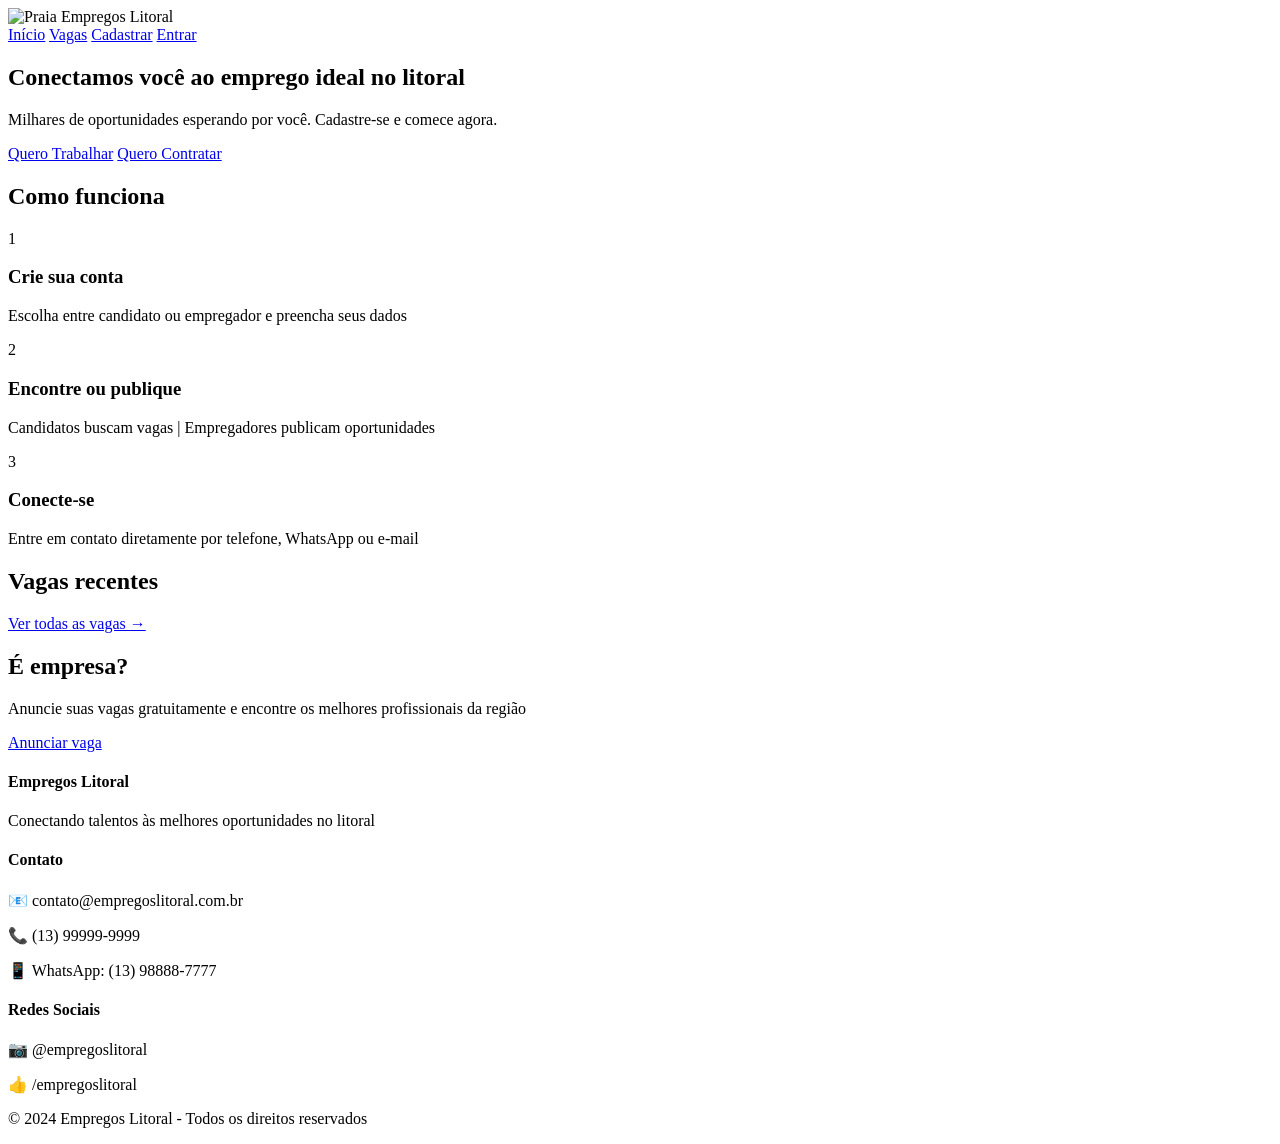
==== commit cab1f5e3: "Update Index.html" ====
--- a/Index.html
+++ b/Index.html
@@ -1,805 +1,100 @@
 <!DOCTYPE html>
-<html lang="pt-BR">
+<html lang="pt-br">
 <head>
     <meta charset="UTF-8">
     <meta name="viewport" content="width=device-width, initial-scale=1.0">
-    <title>Rádio Gospel Litoral</title>
-    <meta name="theme-color" content="#1DB954">
-    <meta name="description" content="Rádio Gospel 24h - Louvor e Adoração">
-    
-    <!-- PWA -->
-    <link rel="manifest" href="manifest.json">
-    <link rel="icon" href="[data-uri]">
-    <link rel="stylesheet" href="https://cdnjs.cloudflare.com/ajax/libs/font-awesome/6.4.0/css/all.min.css">
-    
-    <style>
-        * {
-            margin: 0;
-            padding: 0;
-            box-sizing: border-box;
-            font-family: -apple-system, BlinkMacSystemFont, 'Segoe UI', Roboto, sans-serif;
-        }
-
-        body {
-            background: linear-gradient(135deg, #0f0f0f 0%, #1a1a1a 100%);
-            color: white;
-            min-height: 100vh;
-            display: flex;
-            align-items: center;
-            justify-content: center;
-            padding: 20px;
-            overflow: hidden;
-        }
-
-        /* TELA INICIAL */
-        .loading-screen {
-            position: fixed;
-            top: 0;
-            left: 0;
-            width: 100%;
-            height: 100%;
-            background: linear-gradient(135deg, #000428, #004e92);
-            display: flex;
-            flex-direction: column;
-            align-items: center;
-            justify-content: center;
-            z-index: 9999;
-            transition: opacity 0.5s;
-        }
-
-        .loading-screen.hidden {
-            opacity: 0;
-            pointer-events: none;
-        }
-
-        .radio-logo {
-            text-align: center;
-            margin-bottom: 40px;
-        }
-
-        .logo-title {
-            font-size: 3.5rem;
-            font-weight: 900;
-            background: linear-gradient(135deg, #1DB954, #1ED760);
-            -webkit-background-clip: text;
-            background-clip: text;
-            color: transparent;
-            margin-bottom: 10px;
-            text-shadow: 0 0 30px rgba(29, 185, 84, 0.5);
-            letter-spacing: 2px;
-        }
-
-        .logo-subtitle {
-            font-size: 1.2rem;
-            color: rgba(255, 255, 255, 0.7);
-            letter-spacing: 4px;
-            text-transform: uppercase;
-        }
-
-        .radio-animation {
-            width: 120px;
-            height: 120px;
-            margin: 30px auto;
-            position: relative;
-        }
-
-        .radio-circle {
-            width: 120px;
-            height: 120px;
-            border: 3px solid #1DB954;
-            border-radius: 50%;
-            position: absolute;
-            animation: pulse 2s infinite;
-        }
-
-        .radio-circle:nth-child(2) {
-            animation-delay: 0.5s;
-            opacity: 0.7;
-            border-color: #1ED760;
-        }
-
-        .radio-circle:nth-child(3) {
-            animation-delay: 1s;
-            opacity: 0.4;
-            border-color: #00FF88;
-        }
-
-        @keyframes pulse {
-            0% { transform: scale(0.8); opacity: 1; }
-            100% { transform: scale(2); opacity: 0; }
-        }
-
-        .loading-spinner {
-            width: 40px;
-            height: 40px;
-            border: 4px solid rgba(255, 255, 255, 0.1);
-            border-top-color: #1DB954;
-            border-radius: 50%;
-            margin: 20px auto;
-            animation: spin 1s linear infinite;
-        }
-
-        @keyframes spin {
-            to { transform: rotate(360deg); }
-        }
-
-        /* PLAYER PRINCIPAL */
-        .player-container {
-            max-width: 400px;
-            width: 100%;
-            text-align: center;
-            display: none;
-        }
-
-        .radio-header {
-            margin-bottom: 30px;
-        }
-
-        .radio-name {
-            font-size: 2rem;
-            font-weight: 900;
-            background: linear-gradient(135deg, #1DB954, #1ED760);
-            -webkit-background-clip: text;
-            background-clip: text;
-            color: transparent;
-            margin-bottom: 5px;
-        }
-
-        .radio-status {
-            color: #1DB954;
-            font-size: 0.9rem;
-            display: flex;
-            align-items: center;
-            justify-content: center;
-            gap: 8px;
-        }
-
-        .live-dot {
-            width: 8px;
-            height: 8px;
-            background: #FF0000;
-            border-radius: 50%;
-            animation: blink 1s infinite;
-        }
-
-        @keyframes blink {
-            0%, 100% { opacity: 1; }
-            50% { opacity: 0.5; }
-        }
-
-        /* CAPA DA MÚSICA */
-        .album-art-container {
-            position: relative;
-            margin-bottom: 30px;
-        }
-
-        .album-art {
-            width: 280px;
-            height: 280px;
-            border-radius: 20px;
-            object-fit: cover;
-            box-shadow: 0 20px 40px rgba(0, 0, 0, 0.5);
-            margin: 0 auto;
-            display: block;
-            animation: float 6s ease-in-out infinite;
-        }
-
-        @keyframes float {
-            0%, 100% { transform: translateY(0px); }
-            50% { transform: translateY(-10px); }
-        }
-
-        .vinyl-effect {
-            position: absolute;
-            top: 0;
-            left: 50%;
-            transform: translateX(-50%);
-            width: 280px;
-            height: 280px;
-            border-radius: 50%;
-            background: conic-gradient(
-                transparent 0deg,
-                rgba(29, 185, 84, 0.1) 90deg,
-                transparent 180deg,
-                rgba(30, 215, 96, 0.1) 270deg
-            );
-            animation: rotate 20s linear infinite;
-            pointer-events: none;
-        }
-
-        @keyframes rotate {
-            from { transform: translateX(-50%) rotate(0deg); }
-            to { transform: translateX(-50%) rotate(360deg); }
-        }
-
-        /* INFORMAÇÕES DA MÚSICA */
-        .song-info {
-            margin-bottom: 30px;
-            padding: 0 20px;
-        }
-
-        .song-title {
-            font-size: 1.5rem;
-            font-weight: 700;
-            margin-bottom: 8px;
-            color: white;
-            line-height: 1.3;
-            min-height: 60px;
-            display: flex;
-            align-items: center;
-            justify-content: center;
-        }
-
-        .song-artist {
-            font-size: 1.1rem;
-            color: rgba(255, 255, 255, 0.7);
-            margin-bottom: 5px;
-        }
-
-        /* BOTÃO PLAY/PAUSE */
-        .play-button {
-            background: #1DB954;
-            color: white;
-            border: none;
-            width: 80px;
-            height: 80px;
-            border-radius: 50%;
-            font-size: 1.8rem;
-            cursor: pointer;
-            display: flex;
-            align-items: center;
-            justify-content: center;
-            margin: 20px auto;
-            transition: all 0.3s;
-            box-shadow: 0 10px 20px rgba(29, 185, 84, 0.3);
-        }
-
-        .play-button:hover {
-            background: #1ED760;
-            transform: scale(1.1);
-            box-shadow: 0 15px 30px rgba(29, 185, 84, 0.4);
-        }
-
-        /* BOTÃO DE INSTALAÇÃO */
-        .install-btn {
-            background: #1DB954;
-            color: white;
-            border: none;
-            padding: 10px 20px;
-            border-radius: 25px;
-            font-weight: 600;
-            cursor: pointer;
-            display: none;
-            align-items: center;
-            gap: 8px;
-            margin: 20px auto 0;
-            transition: all 0.3s;
-        }
-
-        .install-btn:hover {
-            background: #1ED760;
-            transform: scale(1.05);
-        }
-
-        /* RESPONSIVO */
-        @media (max-width: 480px) {
-            .logo-title {
-                font-size: 2.5rem;
-            }
-            
-            .album-art {
-                width: 250px;
-                height: 250px;
-            }
-            
-            .vinyl-effect {
-                width: 250px;
-                height: 250px;
-            }
-            
-            .song-title {
-                font-size: 1.3rem;
-                min-height: 50px;
-            }
-            
-            .play-button {
-                width: 70px;
-                height: 70px;
-                font-size: 1.6rem;
-            }
-        }
-    </style>
+    <title>Empregos Litoral - Encontre seu emprego no litoral</title>
+    <link rel="icon" type="image/png" href="https://cdn-icons-png.flaticon.com/512/869/869636.png">
+    <link rel="stylesheet" href="css/style.css">
 </head>
 <body>
-    <!-- TELA DE CARREGAMENTO -->
-    <div class="loading-screen" id="loadingScreen">
-        <div class="radio-logo">
-            <h1 class="logo-title">RÁDIO GOSPEL</h1>
-            <p class="logo-subtitle">LITORAL</p>
-        </div>
-        
-        <div class="radio-animation">
-            <div class="radio-circle"></div>
-            <div class="radio-circle"></div>
-            <div class="radio-circle"></div>
-        </div>
-        
-        <div class="loading-spinner"></div>
-        <p style="color: rgba(255,255,255,0.7); margin-top: 20px;">Carregando músicas gospel...</p>
-    </div>
+    <header>
+        <nav class="navbar">
+            <div class="logo">
+                <img src="https://cdn-icons-png.flaticon.com/512/869/869636.png" alt="Praia" class="logo-icon">
+                <span>Empregos <span class="highlight">Litoral</span></span>
+            </div>
+            <div class="nav-links">
+                <a href="index.html" class="active">Início</a>
+                <a href="vagas.html">Vagas</a>
+                <a href="cadastro.html" class="btn-cadastro">Cadastrar</a>
+                <a href="login.html" class="btn-login">Entrar</a>
+            </div>
+        </nav>
+    </header>
 
-    <!-- PLAYER PRINCIPAL -->
-    <div class="player-container" id="playerContainer">
-        <div class="radio-header">
-            <h2 class="radio-name">RÁDIO GOSPEL</h2>
-            <div class="radio-status">
-                <div class="live-dot"></div>
-                <span>AO VIVO • 24H LOUVOR</span>
+    <main>
+        <section class="hero">
+            <div class="hero-content">
+                <h1>Conectamos você ao <span class="highlight">emprego ideal</span> no litoral</h1>
+                <p>Milhares de oportunidades esperando por você. Cadastre-se e comece agora.</p>
+                <div class="hero-buttons">
+                    <a href="cadastro.html" class="btn-primary">Quero Trabalhar</a>
+                    <a href="cadastro.html?tipo=empregador" class="btn-secondary">Quero Contratar</a>
+                </div>
+            </div>
+        </section>
+
+        <section class="como-funciona">
+            <h2>Como funciona</h2>
+            <div class="passos">
+                <div class="passo">
+                    <div class="passo-numero">1</div>
+                    <h3>Crie sua conta</h3>
+                    <p>Escolha entre candidato ou empregador e preencha seus dados</p>
+                </div>
+                <div class="passo">
+                    <div class="passo-numero">2</div>
+                    <h3>Encontre ou publique</h3>
+                    <p>Candidatos buscam vagas | Empregadores publicam oportunidades</p>
+                </div>
+                <div class="passo">
+                    <div class="passo-numero">3</div>
+                    <h3>Conecte-se</h3>
+                    <p>Entre em contato diretamente por telefone, WhatsApp ou e-mail</p>
+                </div>
+            </div>
+        </section>
+
+        <section class="vagas-recentes">
+            <h2>Vagas recentes</h2>
+            <div class="vagas-lista" id="vagas-lista">
+            </div>
+            <div class="centro">
+                <a href="vagas.html" class="btn-ver-todas">Ver todas as vagas →</a>
+            </div>
+        </section>
+
+        <section class="anuncie">
+            <h2>É empresa?</h2>
+            <p>Anuncie suas vagas gratuitamente e encontre os melhores profissionais da região</p>
+            <a href="cadastro.html?tipo=empregador" class="btn-primary">Anunciar vaga</a>
+        </section>
+    </main>
+
+    <footer>
+        <div class="footer-content">
+            <div class="footer-col">
+                <h4>Empregos Litoral</h4>
+                <p>Conectando talentos às melhores oportunidades no litoral</p>
+            </div>
+            <div class="footer-col">
+                <h4>Contato</h4>
+                <p>📧 contato@empregoslitoral.com.br</p>
+                <p>📞 (13) 99999-9999</p>
+                <p>📱 WhatsApp: (13) 98888-7777</p>
+            </div>
+            <div class="footer-col">
+                <h4>Redes Sociais</h4>
+                <p>📷 @empregoslitoral</p>
+                <p>👍 /empregoslitoral</p>
             </div>
         </div>
+        <div class="footer-bottom">
+            <p>&copy; 2024 Empregos Litoral - Todos os direitos reservados</p>
+        </div>
+    </footer>
 
-        <!-- CAPA DA MÚSICA -->
-        <div class="album-art-container">
-            <img id="albumArt" src="https://images.unsplash.com/photo-1518609878373-06d740f60d8b?ixlib=rb-4.0.3&auto=format&fit=crop&w=500&q=80" 
-                 alt="Capa do Álbum" class="album-art">
-            <div class="vinyl-effect"></div>
-        </div>
-
-        <!-- INFORMAÇÕES DA MÚSICA -->
-        <div class="song-info">
-            <div id="songTitle" class="song-title">Rádio Gospel Litoral</div>
-            <div id="songArtist" class="song-artist">Louvor e Adoração 24h</div>
-        </div>
-
-        <!-- BOTÃO PLAY/PAUSE -->
-        <button class="play-button" id="playBtn">
-            <i class="fas fa-play" id="playIcon"></i>
-        </button>
-
-        <!-- BOTÃO DE INSTALAÇÃO PWA -->
-        <button class="install-btn" id="installBtn">
-            <i class="fas fa-download"></i> Instalar App
-        </button>
-    </div>
-
-    <!-- ELEMENTO DE ÁUDIO -->
-    <audio id="audioPlayer" preload="auto" style="display: none;" crossorigin="anonymous"></audio>
-
-    <script>
-        // 🔑 SUA CHAVE DA API DO YOUTUBE
-        const API_KEY = 'AIzaSyBe89OpBYTdOhjzL4eej7dLms7LJ_9sYg8';
-        
-        // Elementos DOM
-        const loadingScreen = document.getElementById('loadingScreen');
-        const playerContainer = document.getElementById('playerContainer');
-        const installBtn = document.getElementById('installBtn');
-        const albumArt = document.getElementById('albumArt');
-        const songTitle = document.getElementById('songTitle');
-        const songArtist = document.getElementById('songArtist');
-        const playBtn = document.getElementById('playBtn');
-        const playIcon = document.getElementById('playIcon');
-        const audioPlayer = document.getElementById('audioPlayer');
-        
-        // Estado global
-        let currentSong = null;
-        let isPlaying = false;
-        let youtubePlayer = null;
-        let deferredPrompt = null;
-        let currentVideoId = null;
-        
-        // Termos de busca para músicas gospel
-        const gospelKeywords = [
-            'louvor gospel',
-            'música gospel 2024',
-            'adoração cristã',
-            'hinos evangélicos',
-            'gospel brasileiro',
-            'worship music',
-            'música cristã',
-            'bandas gospel',
-            'louvor congregacional'
-        ];
-        
-        // Inicialização
-        window.addEventListener('load', async () => {
-            console.log('🎵 Rádio Gospel Litoral - Iniciando...');
-            
-            // Registrar Service Worker para PWA
-            if ('serviceWorker' in navigator) {
-                try {
-                    await navigator.serviceWorker.register('service-worker.js');
-                    console.log('✅ Service Worker registrado');
-                } catch (error) {
-                    console.log('⚠️ Service Worker não registrado:', error);
-                }
-            }
-            
-            // Configurar PWA install prompt
-            window.addEventListener('beforeinstallprompt', (e) => {
-                e.preventDefault();
-                deferredPrompt = e;
-                installBtn.style.display = 'flex';
-                console.log('📱 PWA disponível para instalação');
-            });
-            
-            // Quando instalado
-            window.addEventListener('appinstalled', () => {
-                console.log('✅ PWA instalado com sucesso');
-                installBtn.style.display = 'none';
-            });
-            
-            // Carregar YouTube IFrame API
-            await loadYouTubeAPI();
-            
-            // Mostrar player após 2 segundos
-            setTimeout(() => {
-                loadingScreen.classList.add('hidden');
-                setTimeout(() => {
-                    loadingScreen.style.display = 'none';
-                    playerContainer.style.display = 'block';
-                    
-                    // Iniciar transmissão
-                    startRadioStream();
-                }, 500);
-            }, 2000);
-        });
-        
-        // Carregar YouTube IFrame API
-        function loadYouTubeAPI() {
-            return new Promise((resolve) => {
-                const tag = document.createElement('script');
-                tag.src = 'https://www.youtube.com/iframe_api';
-                const firstScriptTag = document.getElementsByTagName('script')[0];
-                firstScriptTag.parentNode.insertBefore(tag, firstScriptTag);
-                
-                window.onYouTubeIframeAPIReady = function() {
-                    console.log('✅ YouTube API carregada');
-                    resolve();
-                };
-            });
-        }
-        
-        // Iniciar transmissão da rádio
-        async function startRadioStream() {
-            try {
-                // Buscar música gospel aleatória
-                const randomKeyword = gospelKeywords[Math.floor(Math.random() * gospelKeywords.length)];
-                const videoData = await searchGospelMusic(randomKeyword);
-                
-                if (videoData) {
-                    currentSong = videoData;
-                    currentVideoId = videoData.id.videoId;
-                    
-                    // Atualizar interface
-                    updateSongInfo(videoData);
-                    
-                    // Iniciar player do YouTube
-                    initYouTubePlayer(videoData.id.videoId);
-                    
-                    // Configurar Media Session para notificações
-                    setupMediaSession(videoData);
-                    
-                    console.log('🎵 Tocando:', videoData.snippet.title);
-                } else {
-                    // Fallback se não encontrar música
-                    playFallbackStream();
-                }
-            } catch (error) {
-                console.error('❌ Erro ao iniciar transmissão:', error);
-                playFallbackStream();
-            }
-        }
-        
-        // Buscar música gospel no YouTube
-        async function searchGospelMusic(keyword) {
-            try {
-                const url = `https://www.googleapis.com/youtube/v3/search?part=snippet&maxResults=1&q=${encodeURIComponent(keyword)}&type=video&videoCategoryId=10&key=${API_KEY}`;
-                
-                console.log('🔍 Buscando:', keyword);
-                const response = await fetch(url);
-                
-                if (!response.ok) {
-                    throw new Error(`HTTP ${response.status}`);
-                }
-                
-                const data = await response.json();
-                
-                if (data.items && data.items.length > 0) {
-                    return data.items[0];
-                }
-                
-                return null;
-            } catch (error) {
-                console.error('❌ Erro na busca:', error);
-                return null;
-            }
-        }
-        
-        // Inicializar player do YouTube
-        function initYouTubePlayer(videoId) {
-            if (youtubePlayer) {
-                youtubePlayer.loadVideoById(videoId);
-                youtubePlayer.playVideo();
-            } else {
-                youtubePlayer = new YT.Player('audioPlayer', {
-                    height: '0',
-                    width: '0',
-                    videoId: videoId,
-                    playerVars: {
-                        'autoplay': 1,
-                        'controls': 0,
-                        'disablekb': 1,
-                        'fs': 0,
-                        'iv_load_policy': 3,
-                        'modestbranding': 1,
-                        'playsinline': 1,
-                        'rel': 0
-                    },
-                    events: {
-                        'onReady': onPlayerReady,
-                        'onStateChange': onPlayerStateChange,
-                        'onError': onPlayerError
-                    }
-                });
-            }
-            
-            isPlaying = true;
-            playIcon.className = 'fas fa-pause';
-        }
-        
-        // Eventos do player do YouTube
-        function onPlayerReady(event) {
-            console.log('✅ Player do YouTube pronto');
-            event.target.setVolume(70);
-            
-            // Forçar reprodução
-            event.target.playVideo();
-        }
-        
-        function onPlayerStateChange(event) {
-            console.log('Estado do player:', event.data);
-            
-            if (event.data === YT.PlayerState.PLAYING) {
-                isPlaying = true;
-                playIcon.className = 'fas fa-pause';
-                
-                // Atualizar Media Session
-                if ('mediaSession' in navigator) {
-                    navigator.mediaSession.playbackState = 'playing';
-                }
-                
-                console.log('▶️ Reproduzindo');
-                
-            } else if (event.data === YT.PlayerState.PAUSED) {
-                isPlaying = false;
-                playIcon.className = 'fas fa-play';
-                
-                if ('mediaSession' in navigator) {
-                    navigator.mediaSession.playbackState = 'paused';
-                }
-                
-                console.log('⏸️ Pausado');
-                
-            } else if (event.data === YT.PlayerState.ENDED) {
-                console.log('⏭️ Música terminada, próxima...');
-                // Quando terminar, buscar nova música
-                setTimeout(() => {
-                    startRadioStream();
-                }, 1000);
-            }
-        }
-        
-        function onPlayerError(event) {
-            console.error('❌ Erro no player:', event.data);
-            // Tentar próxima música em caso de erro
-            setTimeout(() => {
-                startRadioStream();
-            }, 2000);
-        }
-        
-        // Atualizar informações da música
-        function updateSongInfo(videoData) {
-            const title = cleanTitle(videoData.snippet.title);
-            const artist = videoData.snippet.channelTitle;
-            
-            songTitle.textContent = title;
-            songArtist.textContent = artist;
-            
-            // Usar thumbnail do YouTube
-            if (videoData.snippet.thumbnails?.maxres?.url) {
-                albumArt.src = videoData.snippet.thumbnails.maxres.url;
-            } else if (videoData.snippet.thumbnails?.high?.url) {
-                albumArt.src = videoData.snippet.thumbnails.high.url;
-            } else if (videoData.snippet.thumbnails?.medium?.url) {
-                albumArt.src = videoData.snippet.thumbnails.medium.url;
-            }
-            
-            // Fallback para erro na imagem
-            albumArt.onerror = () => {
-                albumArt.src = 'https://images.unsplash.com/photo-1518609878373-06d740f60d8b?ixlib=rb-4.0.3&auto=format&fit=crop&w=500&q=80';
-            };
-        }
-        
-        // Limpar título
-        function cleanTitle(title) {
-            return title
-                .replace(/&#39;/g, "'")
-                .replace(/&quot;/g, '"')
-                .replace(/&amp;/g, '&')
-                .replace(/\(Official.*?\)|\[.*?\]|\|.*/g, '')
-                .replace(/MV$/i, '')
-                .replace(/HD$/i, '')
-                .replace(/4K$/i, '')
-                .trim();
-        }
-        
-        // Configurar Media Session API para notificações
-        function setupMediaSession(videoData) {
-            if (!('mediaSession' in navigator)) {
-                console.log('⚠️ Media Session API não suportada');
-                return;
-            }
-            
-            try {
-                const title = cleanTitle(videoData.snippet.title);
-                const artist = videoData.snippet.channelTitle;
-                const artwork = [];
-                
-                // Adicionar todas as thumbnails disponíveis
-                if (videoData.snippet.thumbnails?.default?.url) {
-                    artwork.push({
-                        src: videoData.snippet.thumbnails.default.url,
-                        sizes: '96x96',
-                        type: 'image/jpeg'
-                    });
-                }
-                
-                if (videoData.snippet.thumbnails?.medium?.url) {
-                    artwork.push({
-                        src: videoData.snippet.thumbnails.medium.url,
-                        sizes: '128x128',
-                        type: 'image/jpeg'
-                    });
-                }
-                
-                if (videoData.snippet.thumbnails?.high?.url) {
-                    artwork.push({
-                        src: videoData.snippet.thumbnails.high.url,
-                        sizes: '192x192',
-                        type: 'image/jpeg'
-                    });
-                }
-                
-                // Configurar metadados
-                navigator.mediaSession.metadata = new MediaMetadata({
-                    title: title,
-                    artist: artist,
-                    album: 'Rádio Gospel Litoral',
-                    artwork: artwork
-                });
-                
-                // Configurar ações (play/pause apenas)
-                navigator.mediaSession.setActionHandler('play', () => {
-                    if (youtubePlayer) {
-                        youtubePlayer.playVideo();
-                        isPlaying = true;
-                        playIcon.className = 'fas fa-pause';
-                        navigator.mediaSession.playbackState = 'playing';
-                    }
-                });
-                
-                navigator.mediaSession.setActionHandler('pause', () => {
-                    if (youtubePlayer) {
-                        youtubePlayer.pauseVideo();
-                        isPlaying = false;
-                        playIcon.className = 'fas fa-play';
-                        navigator.mediaSession.playbackState = 'paused';
-                    }
-                });
-                
-                // Desativar outras ações
-                try {
-                    navigator.mediaSession.setActionHandler('previoustrack', null);
-                    navigator.mediaSession.setActionHandler('nexttrack', null);
-                    navigator.mediaSession.setActionHandler('seekbackward', null);
-                    navigator.mediaSession.setActionHandler('seekforward', null);
-                } catch (error) {
-                    // Algumas ações podem não ser suportadas
-                }
-                
-                // Forçar estado inicial como playing
-                navigator.mediaSession.playbackState = 'playing';
-                
-                console.log('✅ Media Session configurada');
-                
-            } catch (error) {
-                console.log('⚠️ Erro na Media Session:', error);
-            }
-        }
-        
-        // Alternar play/pause
-        function togglePlayPause() {
-            if (!youtubePlayer) return;
-            
-            if (isPlaying) {
-                youtubePlayer.pauseVideo();
-                isPlaying = false;
-                playIcon.className = 'fas fa-play';
-            } else {
-                youtubePlayer.playVideo();
-                isPlaying = true;
-                playIcon.className = 'fas fa-pause';
-            }
-        }
-        
-        // Stream de fallback
-        function playFallbackStream() {
-            console.log('📻 Usando stream de fallback');
-            
-            songTitle.textContent = 'Rádio Gospel Litoral';
-            songArtist.textContent = 'Transmissão Ao Vivo';
-            
-            // Usar uma música gospel conhecida como fallback
-            const fallbackVideoId = 'xy3K_fundic'; // Oceans - Hillsong
-            
-            if (!youtubePlayer) {
-                initYouTubePlayer(fallbackVideoId);
-            } else {
-                youtubePlayer.loadVideoById(fallbackVideoId);
-            }
-        }
-        
-        // PREVENIR PAUSA AUTOMÁTICA - CRÍTICO PARA BACKGROUND PLAY
-        document.addEventListener('visibilitychange', () => {
-            if (document.hidden && isPlaying && youtubePlayer) {
-                console.log('📱 App em background - Mantendo reprodução...');
-                
-                // Forçar Media Session a manter estado de playing
-                if ('mediaSession' in navigator) {
-                    navigator.mediaSession.playbackState = 'playing';
-                }
-                
-                // Notificar Service Worker
-                if (navigator.serviceWorker?.controller) {
-                    navigator.serviceWorker.controller.postMessage({
-                        type: 'RADIO_PLAYING',
-                        song: currentSong?.snippet?.title || 'Rádio Gospel Litoral'
-                    });
-                }
-            }
-        });
-        
-        // Event Listeners
-        installBtn.addEventListener('click', async () => {
-            if (!deferredPrompt) return;
-            
-            deferredPrompt.prompt();
-            const { outcome } = await deferredPrompt.userChoice;
-            
-            if (outcome === 'accepted') {
-                installBtn.style.display = 'none';
-            }
-            
-            deferredPrompt = null;
-        });
-        
-        playBtn.addEventListener('click', togglePlayPause);
-        
-        // Tecla espaço para play/pause
-        document.addEventListener('keydown', (e) => {
-            if (e.code === 'Space') {
-                e.preventDefault();
-                togglePlayPause();
-            }
-        });
-        
-        // Trocar música a cada 5 minutos (configurável)
-        setInterval(() => {
-            if (isPlaying) {
-                console.log('🔄 Trocanco de música automática');
-                startRadioStream();
-            }
-        }, 5 * 60 * 1000); // 5 minutos
-    </script>
+    <script src="js/main.js"></script>
 </body>
 </html>
